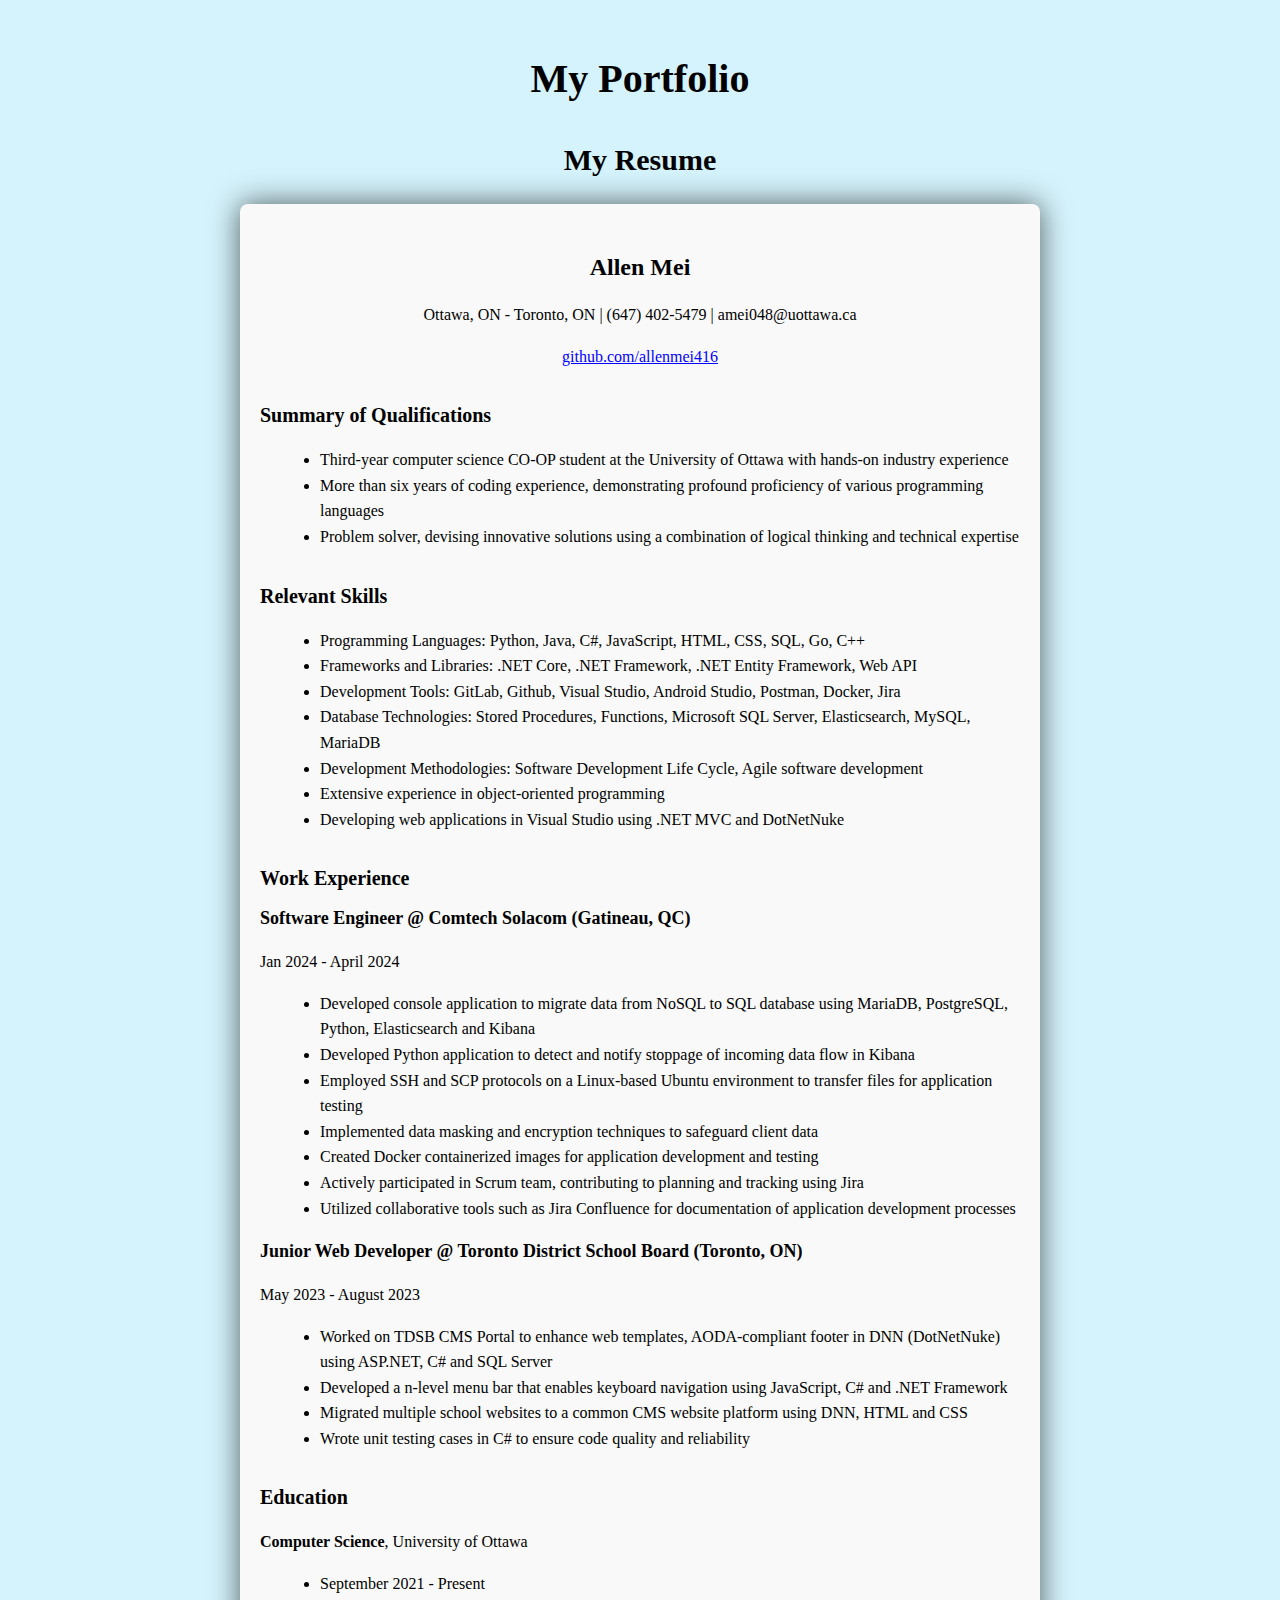
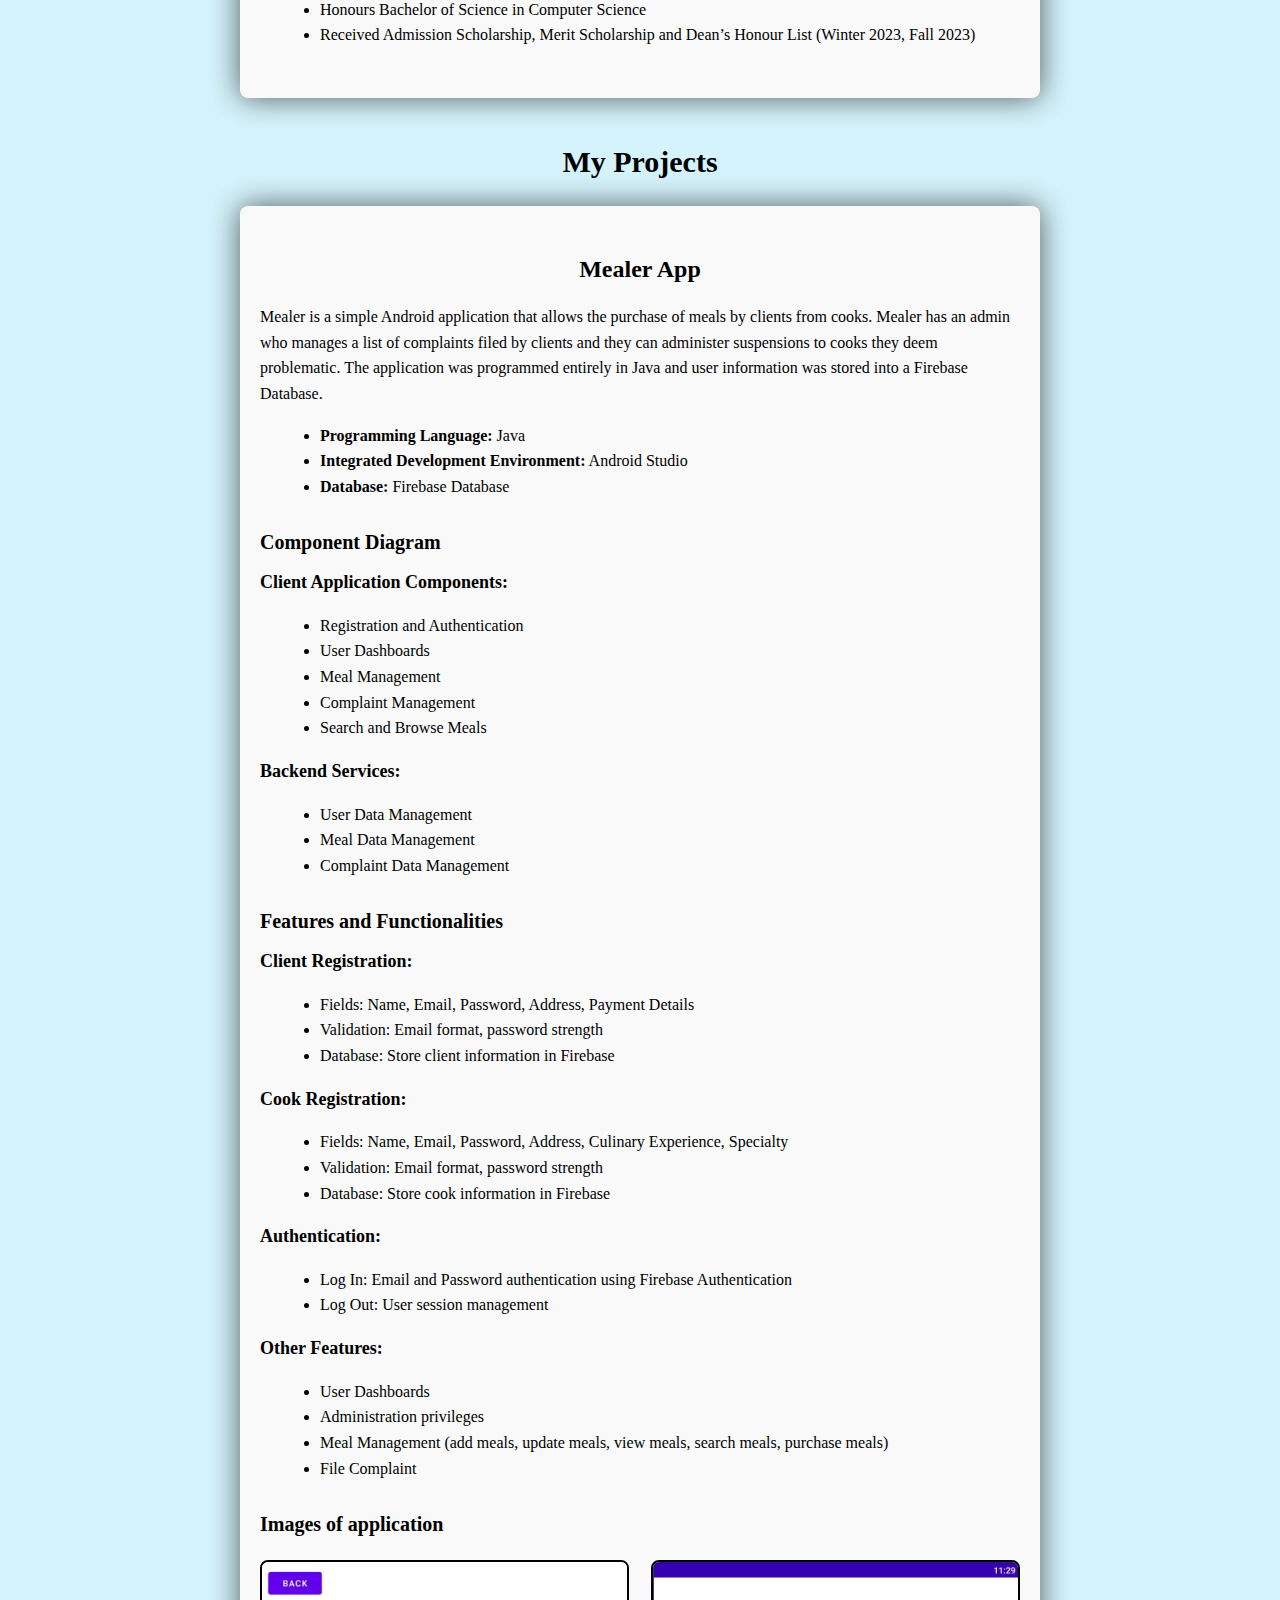
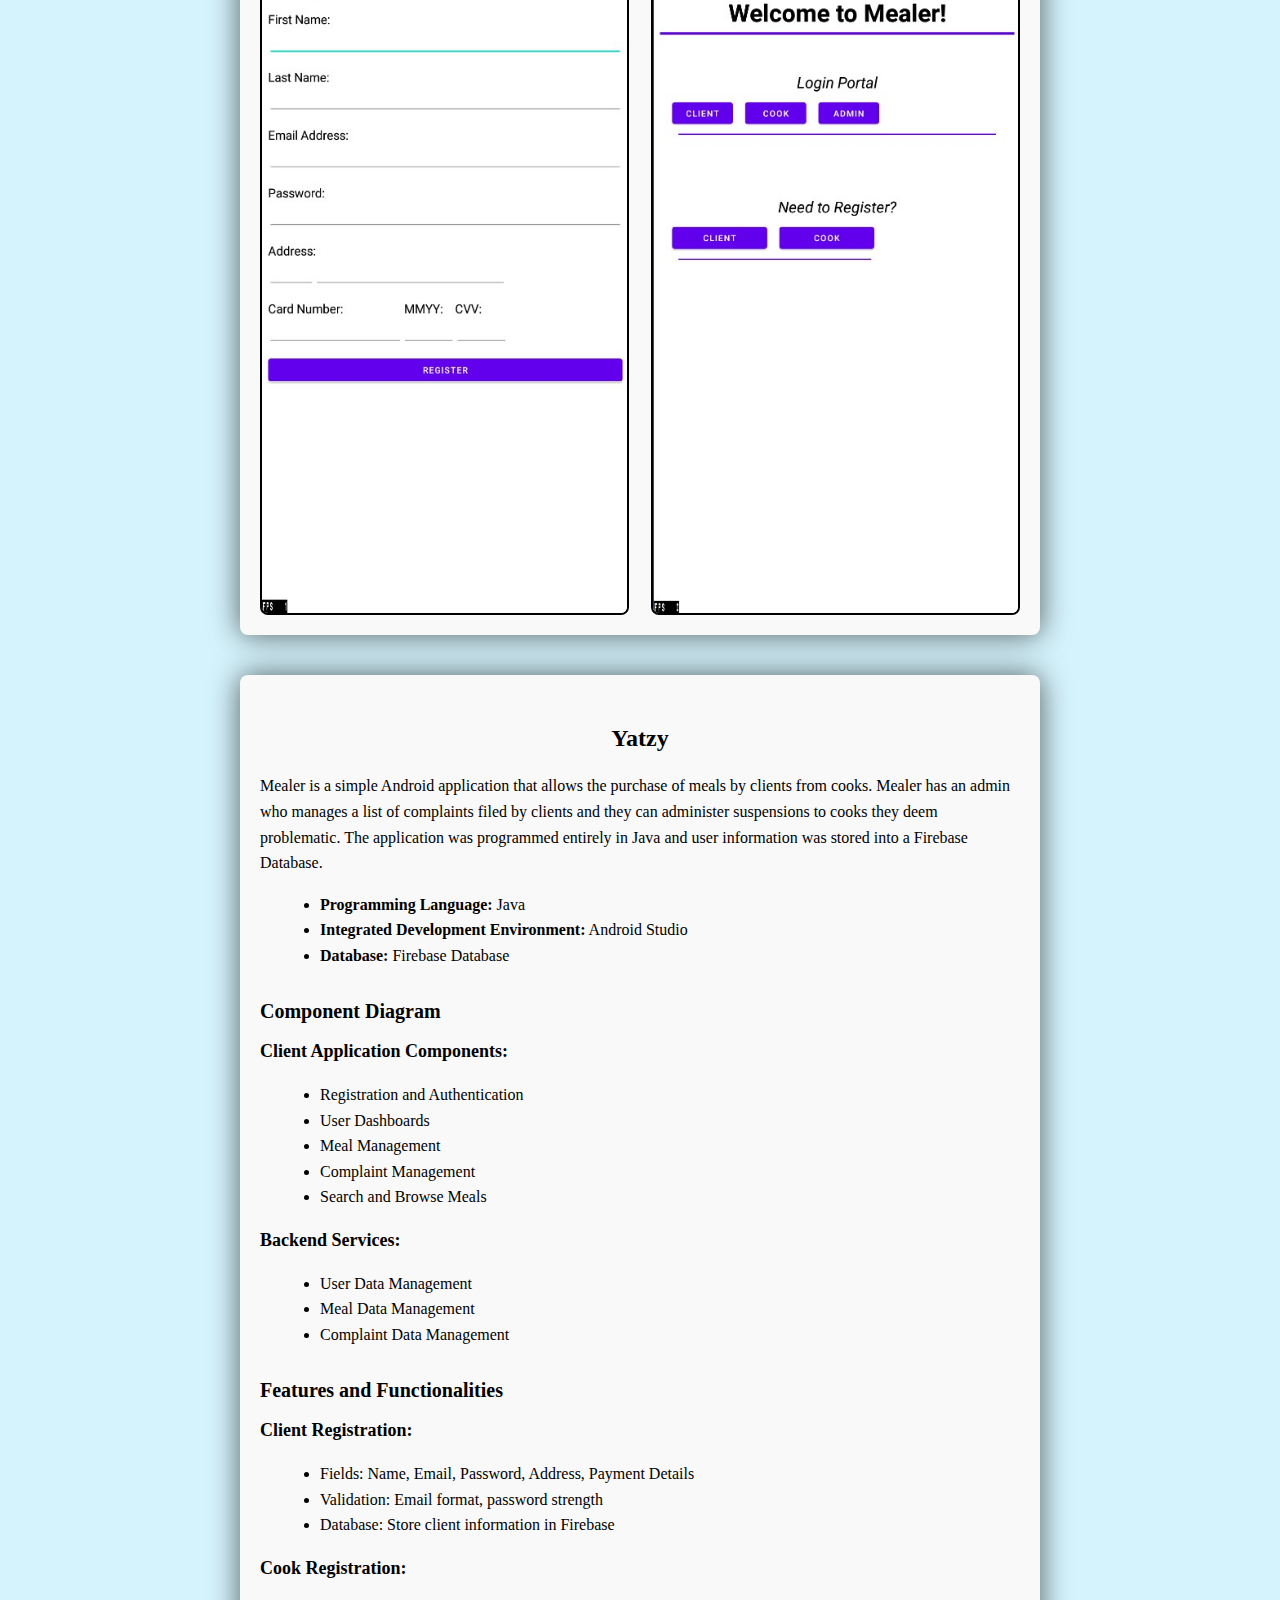
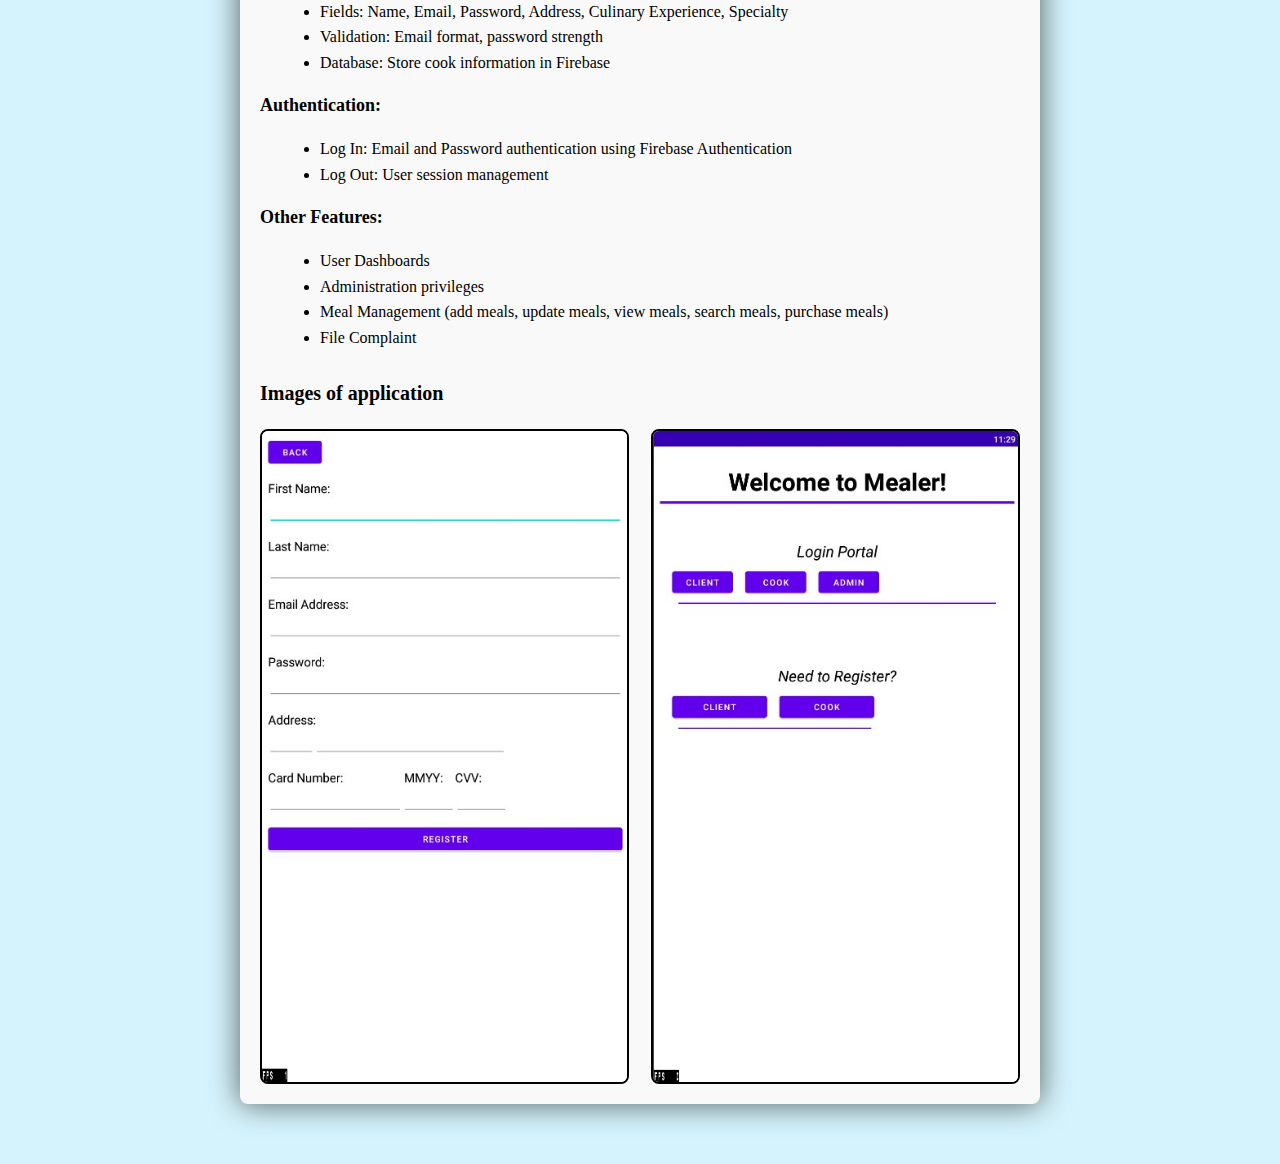
==== public/index.html @ 4d80082b "Added new container for yatzy project" ====
<!DOCTYPE html>
<html lang="en">
<head>
    <meta charset="UTF-8">
    <meta name="viewport" content="width=device-width, initial-scale=1.0">
    <title>CSI3140 Assignment 1: Portfolio</title>
    <link rel="stylesheet" href="css/styles.css">
</head>

<body>
    <h1>My Portfolio</h1>
    <h2>My Resume</h2>
    
    <div class="container">  
        <div class="resume-header">
            <h3>Allen Mei</h3>
            <p>Ottawa, ON - Toronto, ON | (647) 402-5479 | amei048@uottawa.ca </p>    
            <p><a href="https://github.com/allenmei416">github.com/allenmei416</a></p> 
        </div>
        
        <div class="summary">
            <h4>Summary of Qualifications</h4>
            <ul>
                <li>Third-year computer science CO-OP student at the University of Ottawa with hands-on industry experience</li>
                <li>More than six years of coding experience, demonstrating profound proficiency of various programming languages</li>
                <li>Problem solver, devising innovative solutions using a combination of logical thinking and technical expertise</li>
            </ul>
        </div>

        <div class="technical-skills">
            <h4>Relevant Skills</h4>
            <ul>
                <li>Programming Languages: Python, Java, C#, JavaScript, HTML, CSS, SQL, Go, C++</li>
                <li>Frameworks and Libraries: .NET Core, .NET Framework, .NET Entity Framework, Web API</li>
                <li>Development Tools: GitLab, Github, Visual Studio, Android Studio, Postman, Docker, Jira</li>
                <li>Database Technologies: Stored Procedures, Functions, Microsoft SQL Server, Elasticsearch, MySQL, MariaDB</li>
                <li>Development Methodologies: Software Development Life Cycle, Agile software development</li>
                <li>Extensive experience in object-oriented programming</li>
                <li>Developing web applications in Visual Studio using .NET MVC and DotNetNuke</li>
            </ul>
        </div>

        <div class="experience">
            <h4>Work Experience</h4>

            <h5>Software Engineer @ Comtech Solacom (Gatineau, QC)</h5>
            <p>Jan 2024 - April 2024</p>
            <ul>
                <li>Developed console application to migrate data from NoSQL to SQL database using MariaDB, PostgreSQL, Python, Elasticsearch and Kibana</li>
                <li>Developed Python application to detect and notify stoppage of incoming data flow in Kibana</li>
                <li>Employed SSH and SCP protocols on a Linux-based Ubuntu environment to transfer files for application testing</li>
                <li>Implemented data masking and encryption techniques to safeguard client data</li>
                <li>Created Docker containerized images for application development and testing</li>
                <li>Actively participated in Scrum team, contributing to planning and tracking using Jira</li>
                <li>Utilized collaborative tools such as Jira Confluence for documentation of application development processes</li>
            </ul>
            
            <h5>Junior Web Developer @ Toronto District School Board (Toronto, ON)</h5>
            <p>May 2023 - August 2023</p>
            <ul>
                <li>Worked on TDSB CMS Portal to enhance web templates, AODA-compliant footer in DNN (DotNetNuke) using ASP.NET, C# and SQL Server</li>
                <li>Developed a n-level menu bar that enables keyboard navigation using JavaScript, C# and .NET Framework</li>
                <li>Migrated multiple school websites to a common CMS website platform using DNN, HTML and CSS</li>
                <li>Wrote unit testing cases in C# to ensure code quality and reliability</li>        
            </ul>
        </div>

        <div class="education">
            <h4>Education</h4>
            <p><strong>Computer Science</strong>, University of Ottawa</p>
            <ul>
                <li>September 2021 - Present</li>
                <li>Honours Bachelor of Science in Computer Science</li>
                <li>Received Admission Scholarship, Merit Scholarship and Dean’s Honour List (Winter 2023, Fall 2023)</li>
            </ul>
        </div>
    </div>

    <div class="my-projects">
        <h2>My Projects</h2>
        <div class="container">
            <h3 class="header-center">Mealer App</h3>
            <p>Mealer is a simple Android application that allows the purchase of meals by clients from cooks. Mealer has an admin who manages a list of complaints filed by clients and they can administer suspensions to cooks they deem problematic. The application was programmed entirely in Java and user information was stored into a Firebase Database. </p>               
                <ul>
                    <li><strong>Programming Language:</strong> Java</li>
                    <li><strong>Integrated Development Environment:</strong> Android Studio</li>
                    <li><strong>Database:</strong> Firebase Database</li>
                </ul>
                <h4>Component Diagram</h4>
                    <h5>Client Application Components:</h5>
                        <ul>
                            <li>Registration and Authentication</li>
                            <li>User Dashboards</li>
                            <li>Meal Management</li>
                            <li>Complaint Management</li>
                            <li>Search and Browse Meals</li>
                        </ul>
                    <h5>Backend Services:</h5>
                        <ul>
                            <li>User Data Management</li>
                            <li>Meal Data Management</li>
                            <li>Complaint Data Management</li>
                        </ul>
                
                <h4>Features and Functionalities</h4>
                    <h5>Client Registration:</h5>
                        <ul>
                            <li>Fields: Name, Email, Password, Address, Payment Details</li>
                            <li>Validation: Email format, password strength</li>
                            <li>Database: Store client information in Firebase</li>
                        </ul>
                    <h5>Cook Registration:</h5>
                        <ul>
                            <li>Fields: Name, Email, Password, Address, Culinary Experience, Specialty</li>
                            <li>Validation: Email format, password strength</li>
                            <li>Database: Store cook information in Firebase</li>
                        </ul>                    
                    <h5>Authentication:</h5>
                        <ul>
                            <li>Log In: Email and Password authentication using Firebase Authentication</li>
                            <li>Log Out: User session management</li>
                        </ul>
                    
                    <h5>Other Features:</h5>
                    <ul>
                        <li>User Dashboards</li>
                        <li>Administration privileges</li>
                        <li>Meal Management (add meals, update meals, view meals, search meals, purchase meals)</li>
                        <li>File Complaint</li>
                    </ul>

                <h4>Images of application</h4>
                <div class="image-container">
                    <img src="images/client_sign_up_page.jpg" alt="Mealer App Home page">
                    <img src="images/project_home_page.jpg" alt="Mealer App sign up page">
                </div>
        </div>
        <div class="container">
            <h3 class="header-center">Yatzy</h3>
            <p>Mealer is a simple Android application that allows the purchase of meals by clients from cooks. Mealer has an admin who manages a list of complaints filed by clients and they can administer suspensions to cooks they deem problematic. The application was programmed entirely in Java and user information was stored into a Firebase Database. </p>               
                <ul>
                    <li><strong>Programming Language:</strong> Java</li>
                    <li><strong>Integrated Development Environment:</strong> Android Studio</li>
                    <li><strong>Database:</strong> Firebase Database</li>
                </ul>
                <h4>Component Diagram</h4>
                    <h5>Client Application Components:</h5>
                        <ul>
                            <li>Registration and Authentication</li>
                            <li>User Dashboards</li>
                            <li>Meal Management</li>
                            <li>Complaint Management</li>
                            <li>Search and Browse Meals</li>
                        </ul>
                    <h5>Backend Services:</h5>
                        <ul>
                            <li>User Data Management</li>
                            <li>Meal Data Management</li>
                            <li>Complaint Data Management</li>
                        </ul>
                
                <h4>Features and Functionalities</h4>
                    <h5>Client Registration:</h5>
                        <ul>
                            <li>Fields: Name, Email, Password, Address, Payment Details</li>
                            <li>Validation: Email format, password strength</li>
                            <li>Database: Store client information in Firebase</li>
                        </ul>
                    <h5>Cook Registration:</h5>
                        <ul>
                            <li>Fields: Name, Email, Password, Address, Culinary Experience, Specialty</li>
                            <li>Validation: Email format, password strength</li>
                            <li>Database: Store cook information in Firebase</li>
                        </ul>                    
                    <h5>Authentication:</h5>
                        <ul>
                            <li>Log In: Email and Password authentication using Firebase Authentication</li>
                            <li>Log Out: User session management</li>
                        </ul>
                    
                    <h5>Other Features:</h5>
                    <ul>
                        <li>User Dashboards</li>
                        <li>Administration privileges</li>
                        <li>Meal Management (add meals, update meals, view meals, search meals, purchase meals)</li>
                        <li>File Complaint</li>
                    </ul>

                <h4>Images of application</h4>
                <div class="image-container">
                    <img src="images/client_sign_up_page.jpg" alt="Mealer App Home page">
                    <img src="images/project_home_page.jpg" alt="Mealer App sign up page">
                </div>
        </div>
    </div>
</body>
</html>
---- public/css/styles.css ----
body {
    font-family: 'Times New Roman', Times, serif;
    line-height: 1.6;
    margin: 0 auto;
    max-width: 800px;
    padding: 20px;
    background-color: rgb(213, 243, 252);
}

.resume-header {
    margin-bottom: 30px;
    text-align: center;
}

.container {
    max-width: 800px;
    margin: 20px auto;
    margin-bottom: 40px;
    padding: 20px;
    background-color: #f9f9f9;
    border-radius: 8px;
    box-shadow: 0 0 30px rgba(0, 0, 0, 0.623);
}

.image-container {
    display: flex;
    justify-content: space-between;
    margin-top: 20px;
}

.image-container img {
    width: 48%;
    height: auto;
    border-radius: 8px;
    border: 2px black solid ;
}

.group-members {
    text-align: center;
    font-size: large;
}

.header-center {
    text-align: center;
}

h1 {
    margin-bottom: 5px;
    text-align: center;
    font-size: 40px;
}

h2 {
    margin-bottom: 10px;
    text-align: center;
    font-size: 30px; 
}

h3 {
    margin-bottom: 5px;
    font-size: 24px; 
}

h4 {
    margin-bottom: 2px;
    font-size: 20px;
}

h5 {
    margin-top: 10px;
    margin-bottom: 0;
    font-size: 18px; 
}

p {
    margin-bottom: 10px;
    font-size: 16px; 
}

a {
    color: blue;
}

a:hover {
    text-decoration: none;
}

.summary,
.education,
.experience,
.technical-skills {
    margin-bottom: 30px;
}

ul {
    list-style-type: disc;
    margin-left: 20px;
}
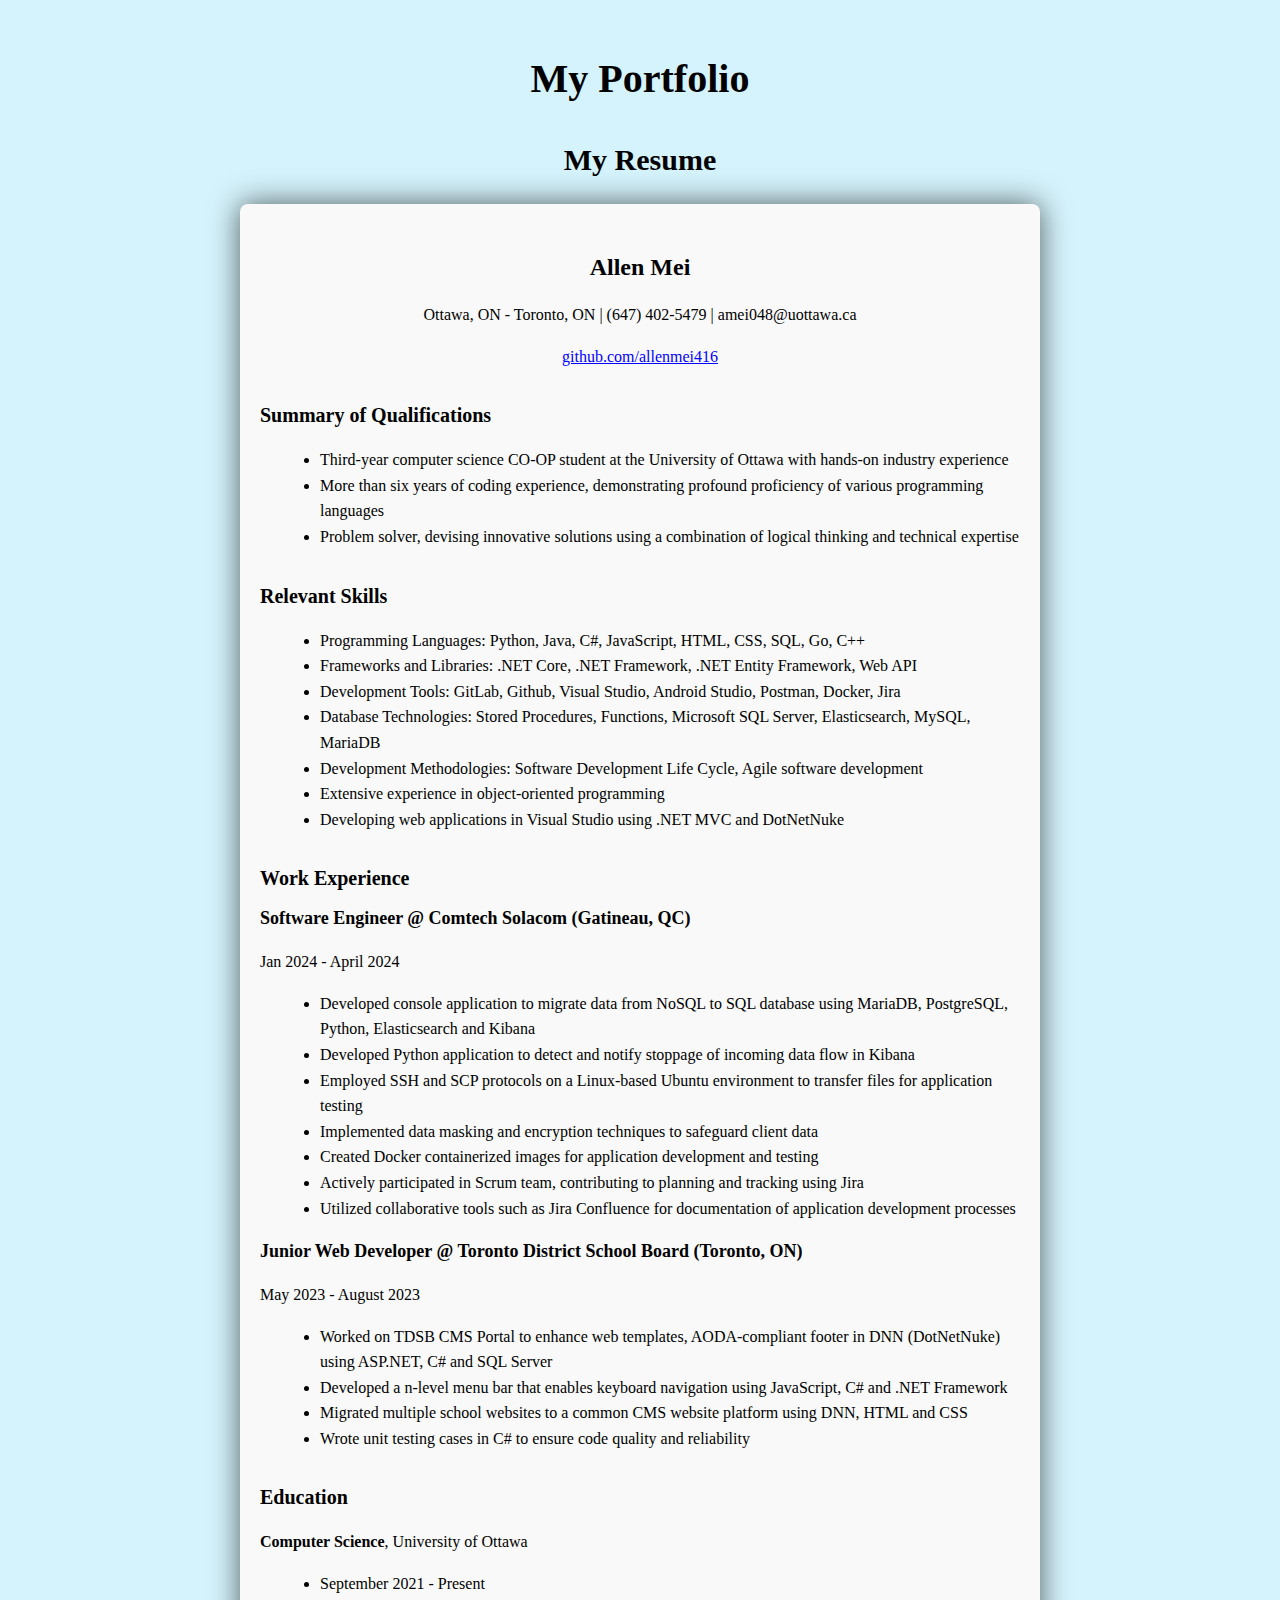
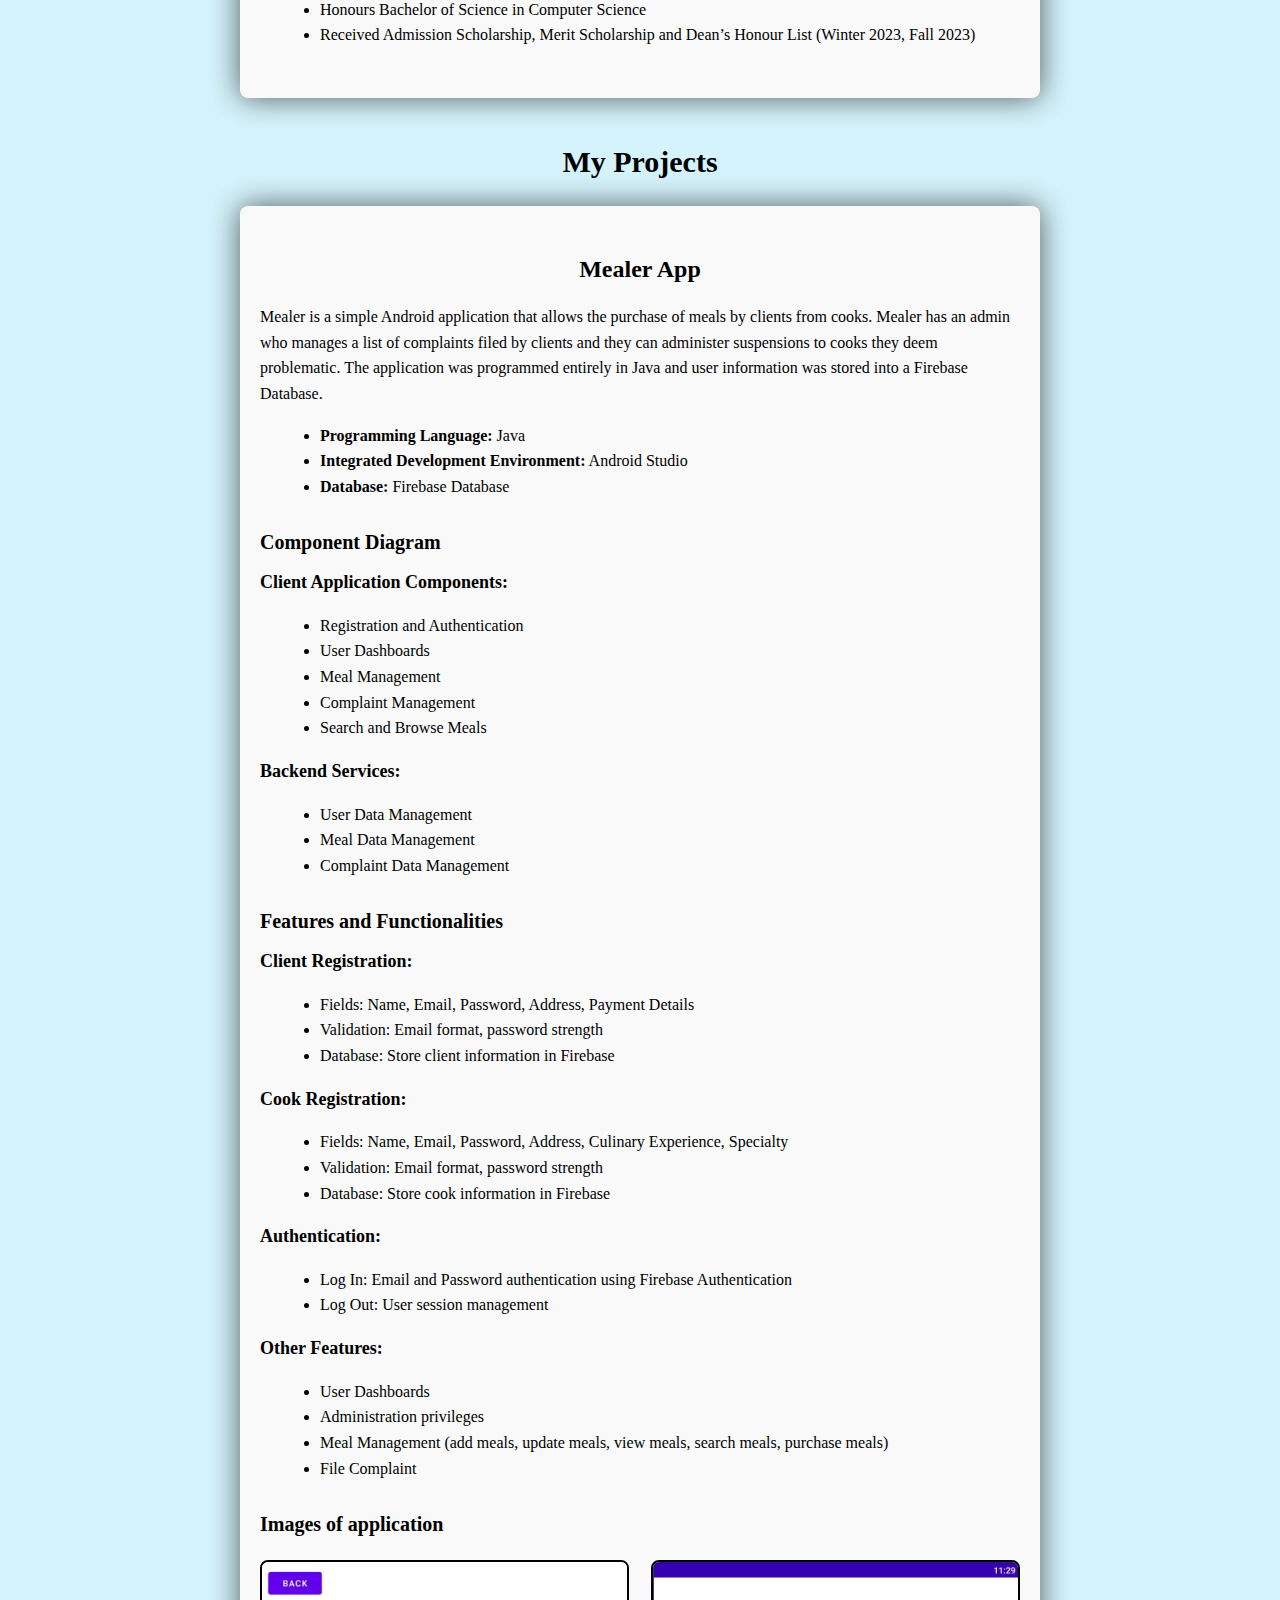
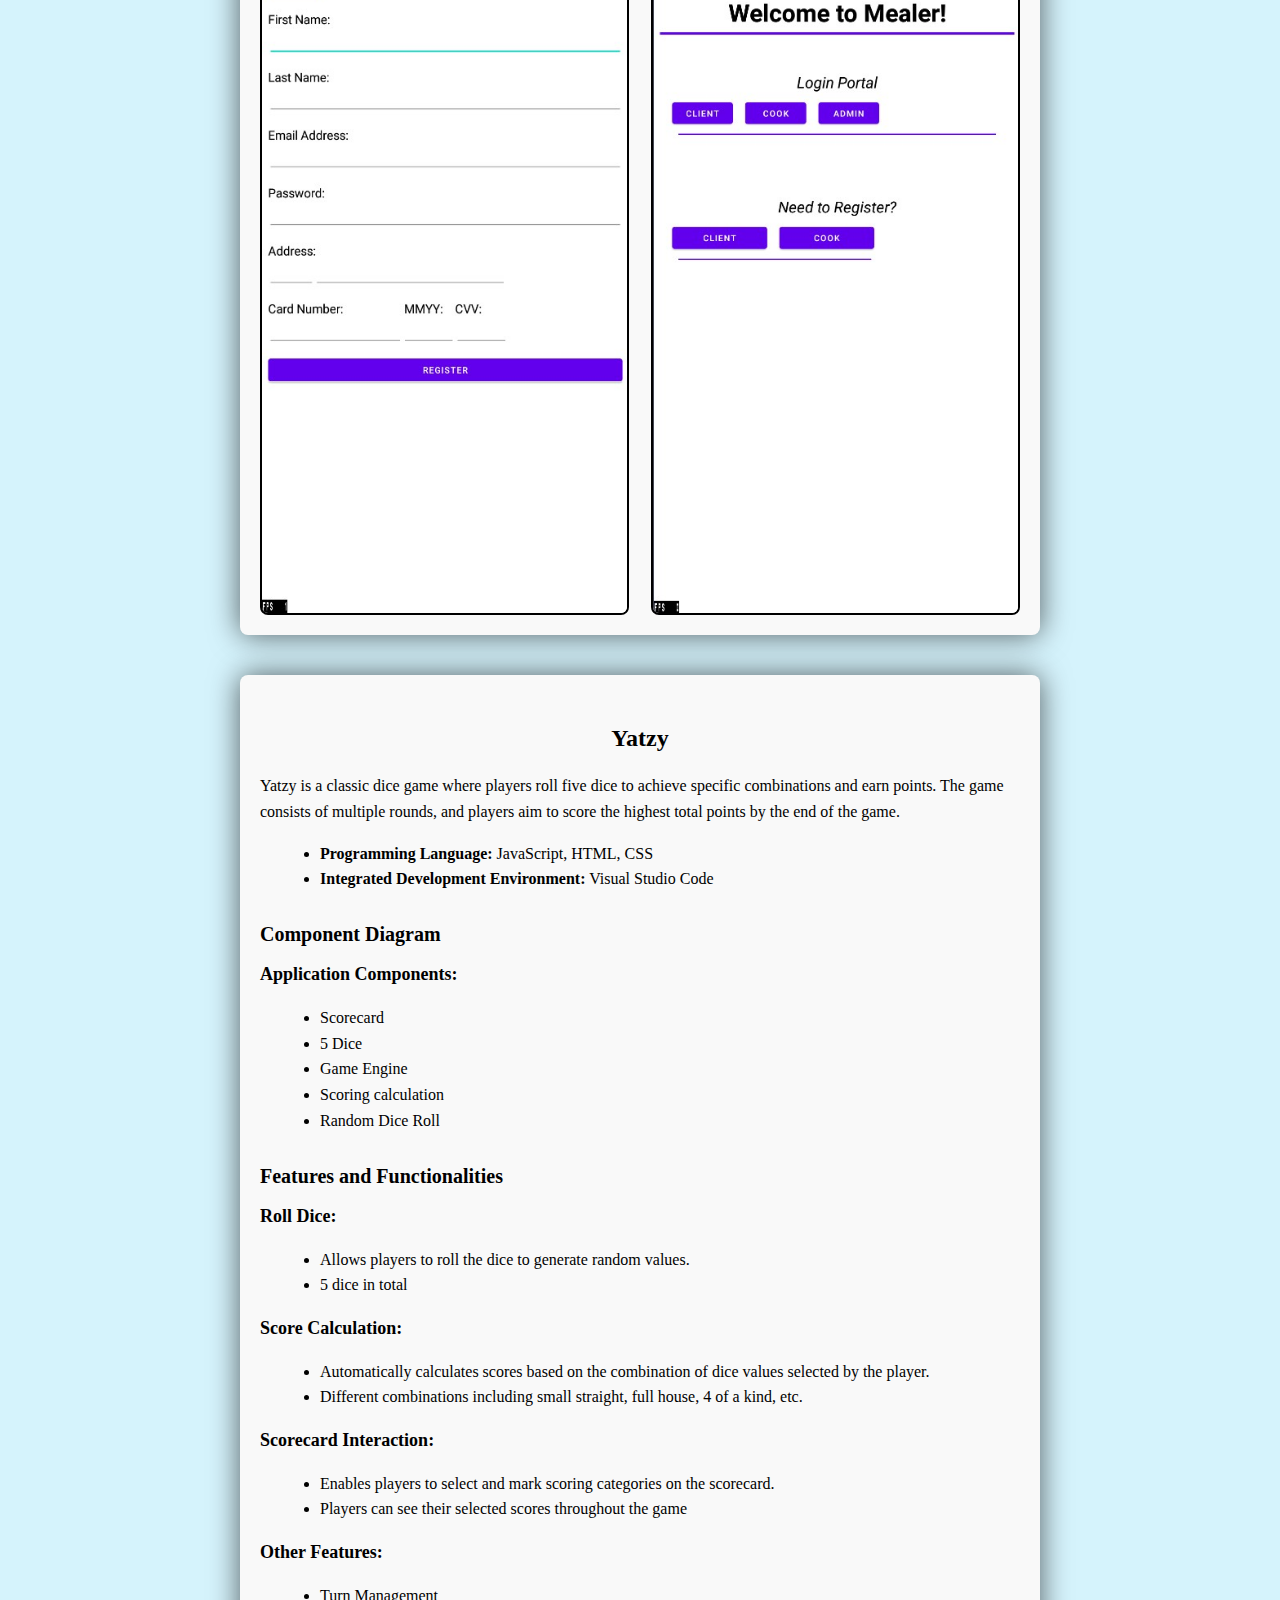
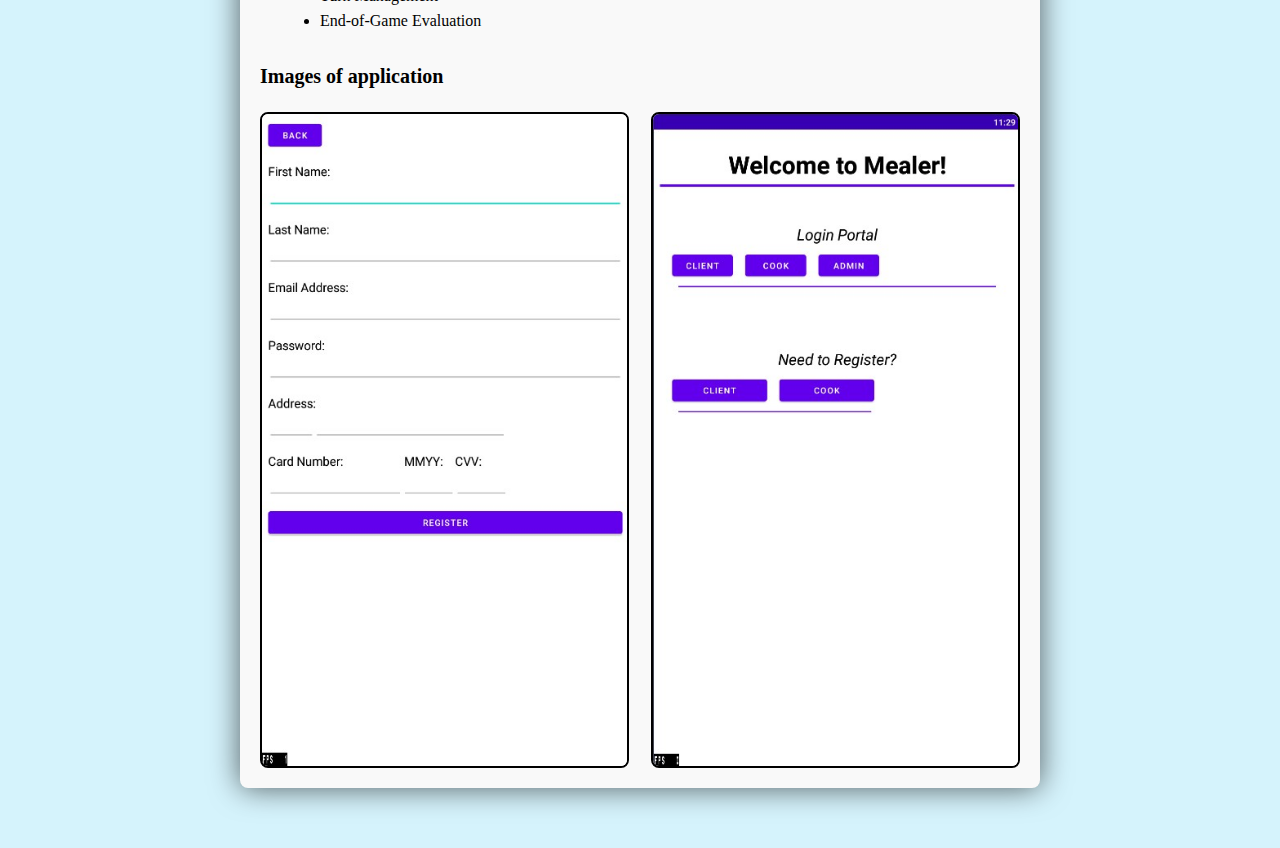
==== commit 648d4ce6: "yatzy tech outline" ====
--- a/public/index.html
+++ b/public/index.html
@@ -137,53 +137,43 @@
         </div>
         <div class="container">
             <h3 class="header-center">Yatzy</h3>
-            <p>Mealer is a simple Android application that allows the purchase of meals by clients from cooks. Mealer has an admin who manages a list of complaints filed by clients and they can administer suspensions to cooks they deem problematic. The application was programmed entirely in Java and user information was stored into a Firebase Database. </p>               
+            <p>Yatzy is a classic dice game where players roll five dice to achieve specific combinations and earn points. The game consists of multiple rounds, and players aim to score the highest total points by the end of the game. </p>               
                 <ul>
-                    <li><strong>Programming Language:</strong> Java</li>
-                    <li><strong>Integrated Development Environment:</strong> Android Studio</li>
-                    <li><strong>Database:</strong> Firebase Database</li>
+                    <li><strong>Programming Language:</strong> JavaScript, HTML, CSS</li>
+                    <li><strong>Integrated Development Environment:</strong> Visual Studio Code</li>
                 </ul>
                 <h4>Component Diagram</h4>
-                    <h5>Client Application Components:</h5>
+                    <h5>Application Components:</h5>
                         <ul>
-                            <li>Registration and Authentication</li>
-                            <li>User Dashboards</li>
-                            <li>Meal Management</li>
-                            <li>Complaint Management</li>
-                            <li>Search and Browse Meals</li>
+                            <li>Scorecard</li>
+                            <li>5 Dice</li>
+                            <li>Game Engine</li>
+                            <li>Scoring calculation</li>
+                            <li>Random Dice Roll</li>
                         </ul>
-                    <h5>Backend Services:</h5>
-                        <ul>
-                            <li>User Data Management</li>
-                            <li>Meal Data Management</li>
-                            <li>Complaint Data Management</li>
-                        </ul>
+
                 
                 <h4>Features and Functionalities</h4>
-                    <h5>Client Registration:</h5>
+                    <h5>Roll Dice:</h5>
                         <ul>
-                            <li>Fields: Name, Email, Password, Address, Payment Details</li>
-                            <li>Validation: Email format, password strength</li>
-                            <li>Database: Store client information in Firebase</li>
+                            <li>Allows players to roll the dice to generate random values.</li>
+                            <li>5 dice in total</li>
                         </ul>
-                    <h5>Cook Registration:</h5>
+                    <h5>Score Calculation: </h5>
                         <ul>
-                            <li>Fields: Name, Email, Password, Address, Culinary Experience, Specialty</li>
-                            <li>Validation: Email format, password strength</li>
-                            <li>Database: Store cook information in Firebase</li>
+                            <li>Automatically calculates scores based on the combination of dice values selected by the player.</li>
+                            <li>Different combinations including small straight, full house, 4 of a kind, etc.</li>
                         </ul>                    
-                    <h5>Authentication:</h5>
+                    <h5>Scorecard Interaction:</h5>
                         <ul>
-                            <li>Log In: Email and Password authentication using Firebase Authentication</li>
-                            <li>Log Out: User session management</li>
+                            <li>Enables players to select and mark scoring categories on the scorecard.</li>
+                            <li>Players can see their selected scores throughout the game</li>
                         </ul>
                     
                     <h5>Other Features:</h5>
                     <ul>
-                        <li>User Dashboards</li>
-                        <li>Administration privileges</li>
-                        <li>Meal Management (add meals, update meals, view meals, search meals, purchase meals)</li>
-                        <li>File Complaint</li>
+                        <li>Turn Management</li>
+                        <li>End-of-Game Evaluation</li>
                     </ul>
 
                 <h4>Images of application</h4>
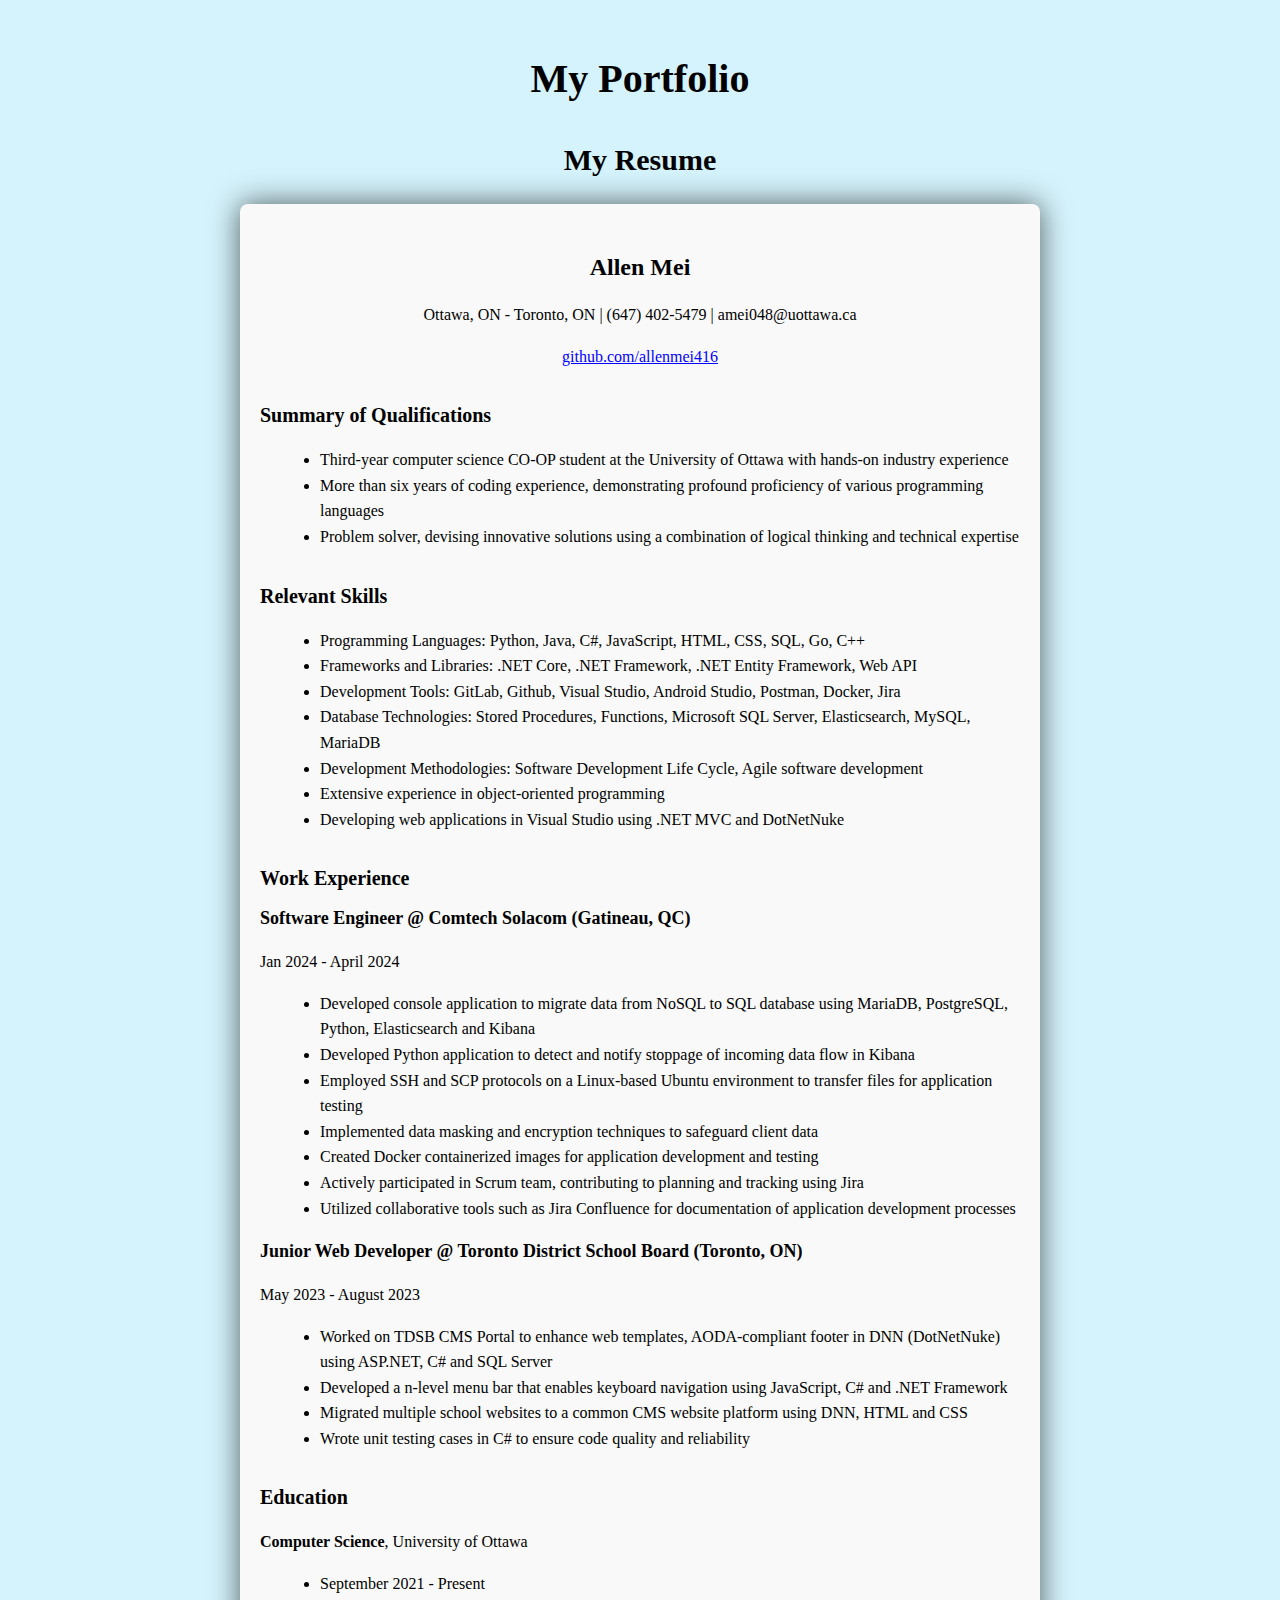
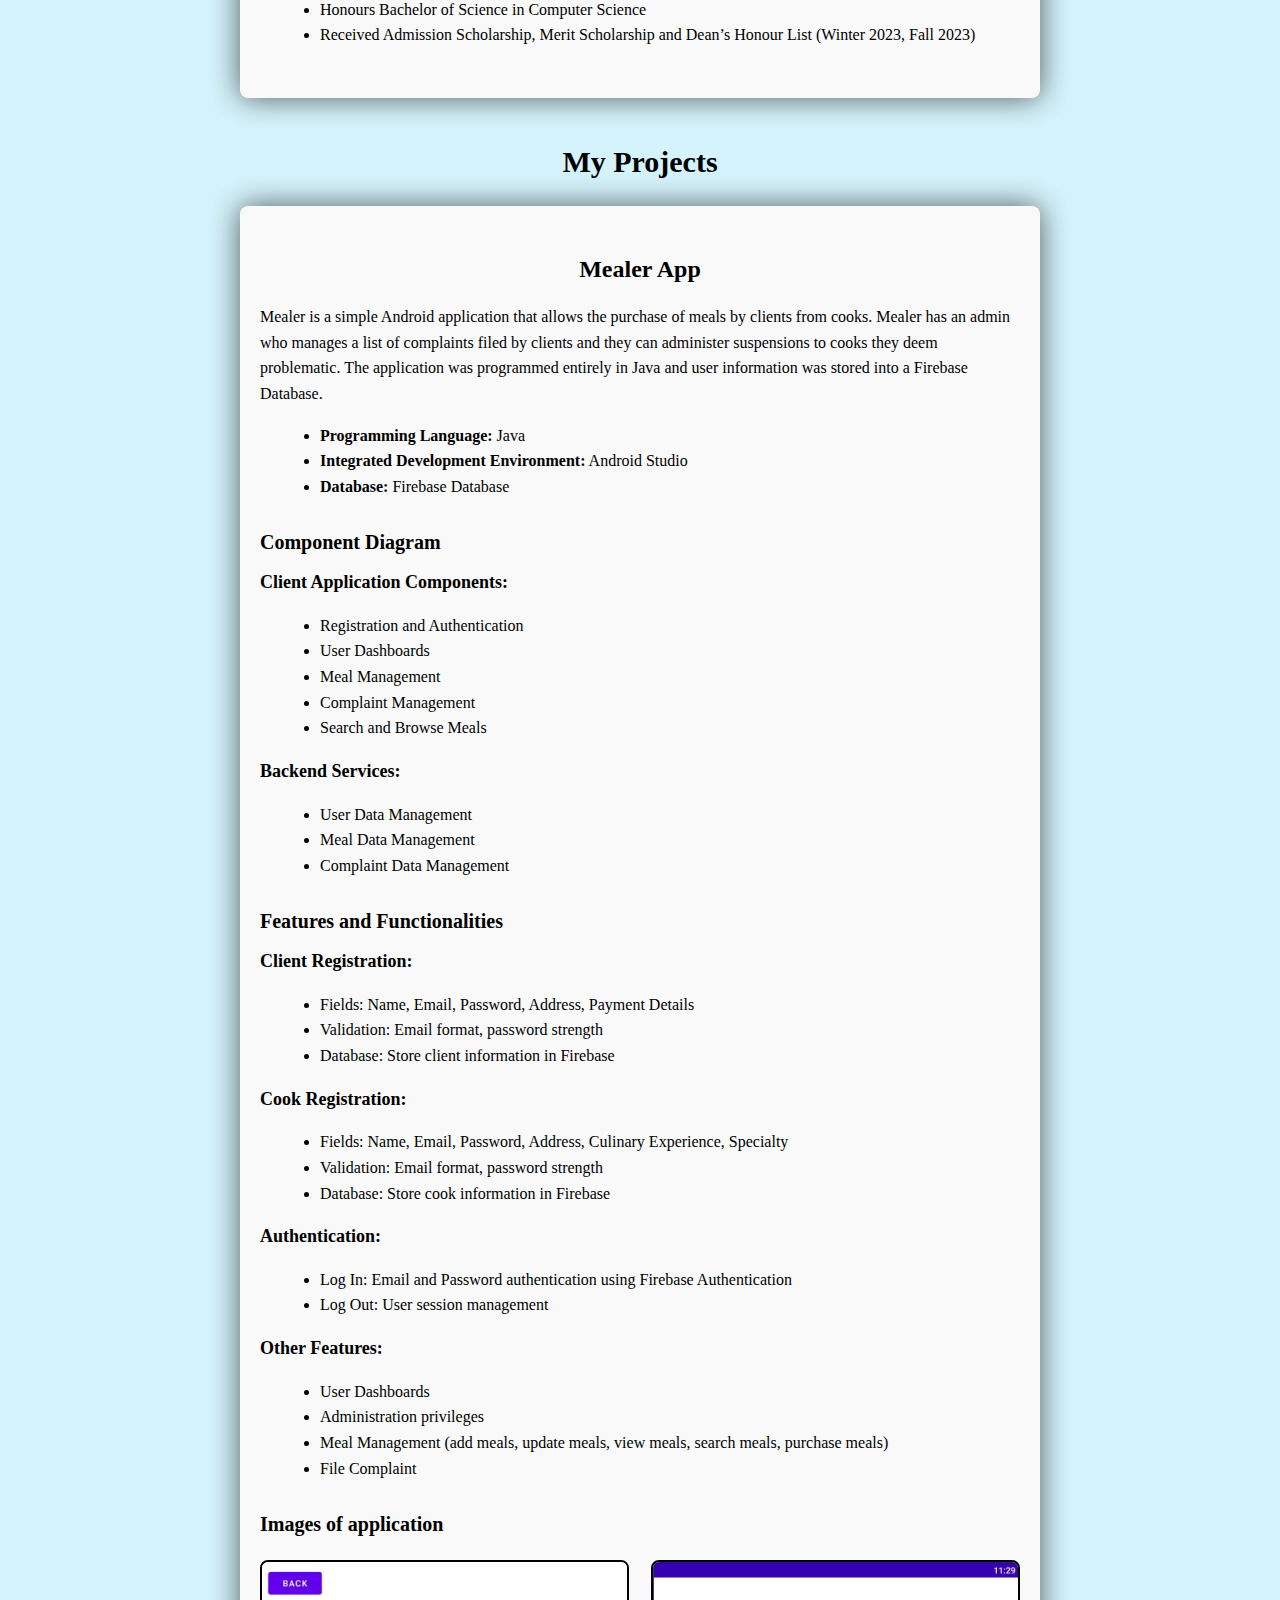
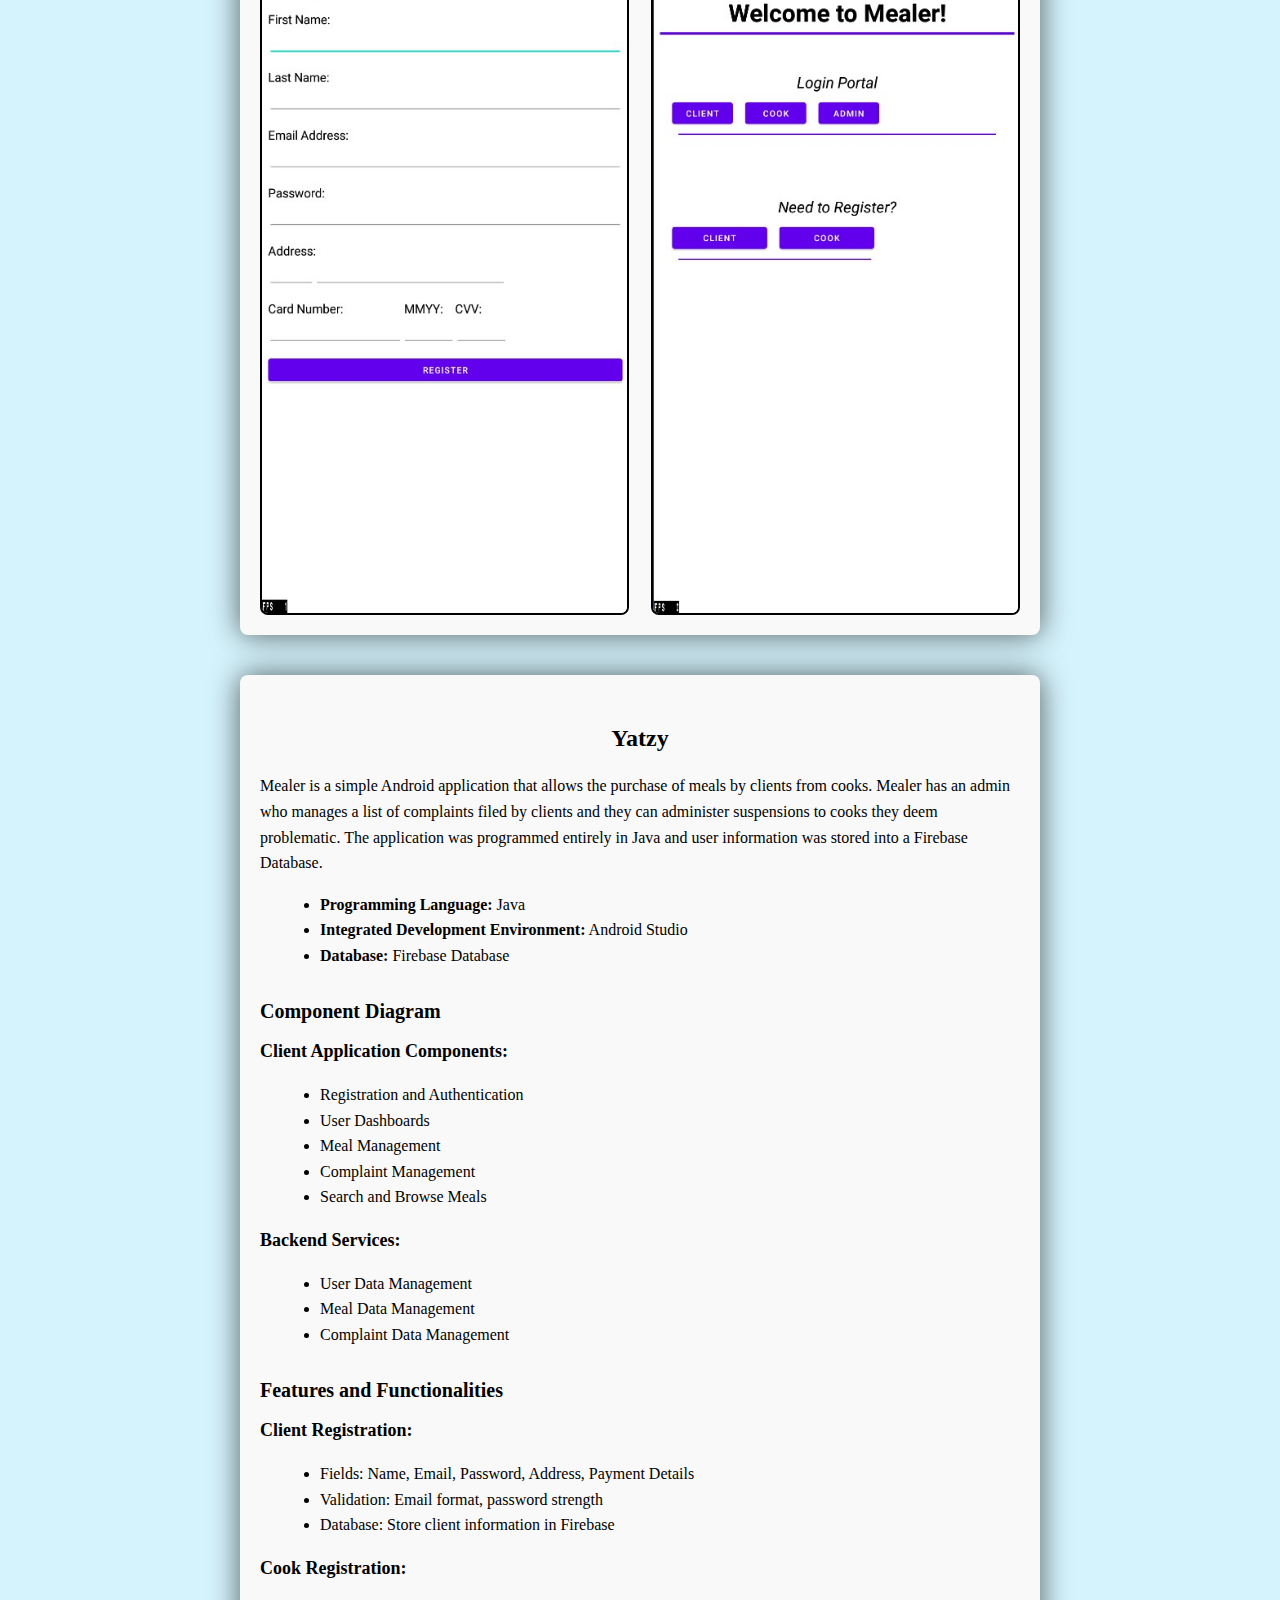
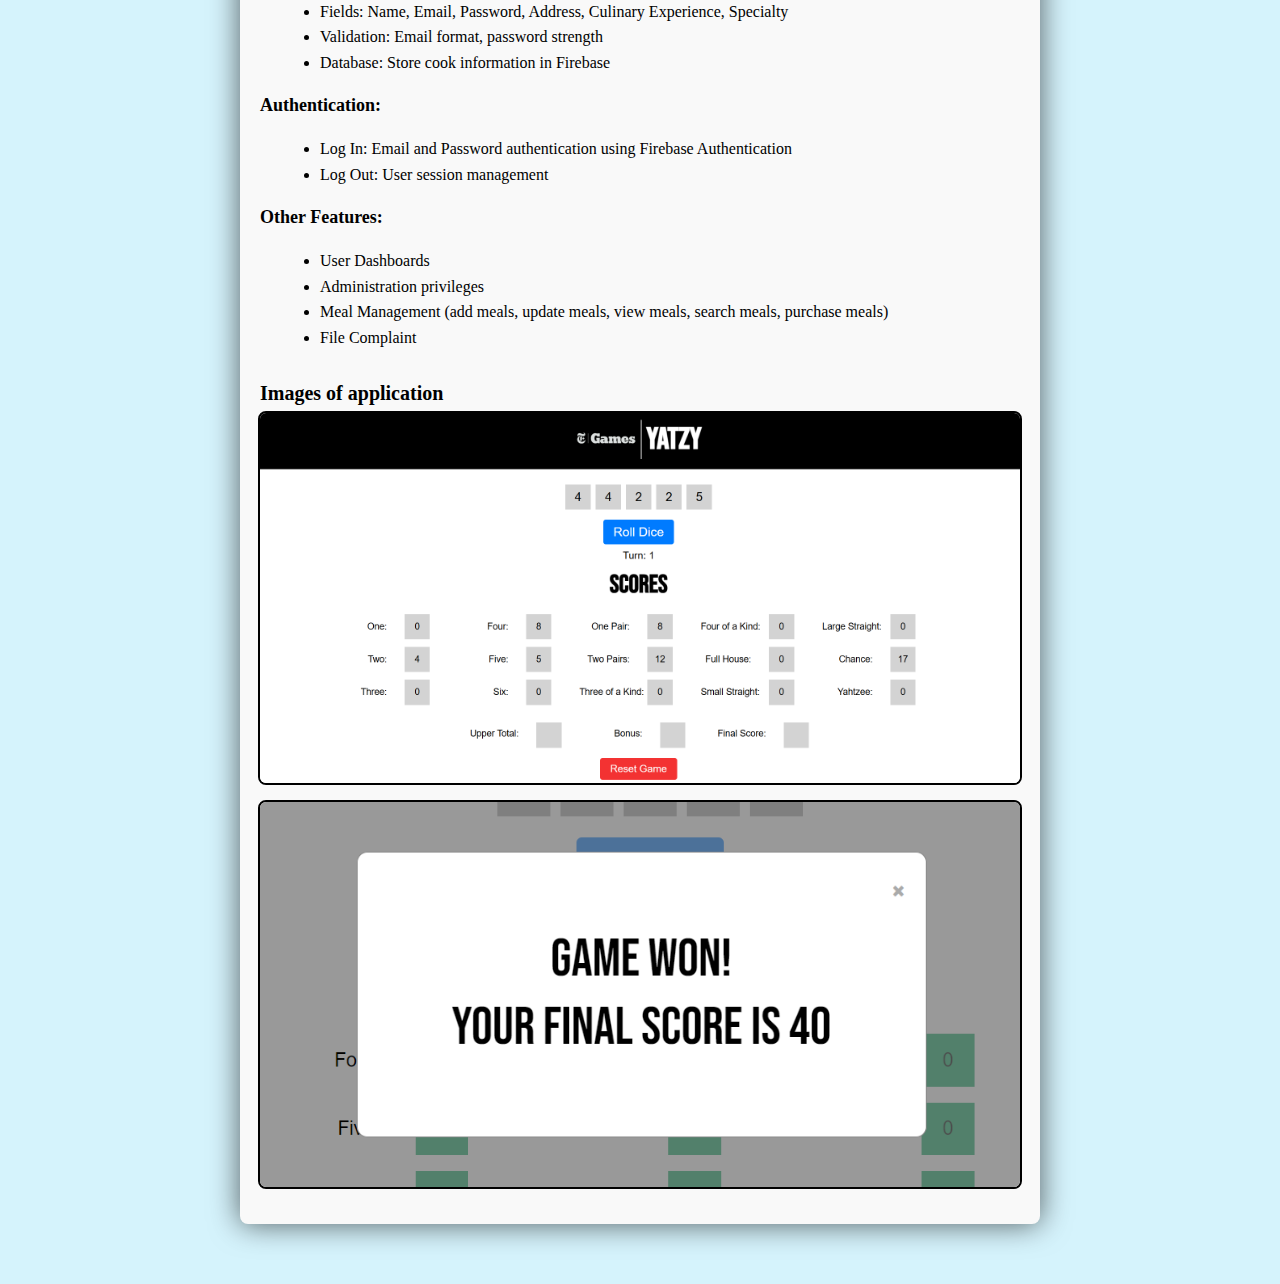
==== commit 51fd5024: "Adding pictures" ====
--- a/public/index.html
+++ b/public/index.html
@@ -137,49 +137,59 @@
         </div>
         <div class="container">
             <h3 class="header-center">Yatzy</h3>
-            <p>Yatzy is a classic dice game where players roll five dice to achieve specific combinations and earn points. The game consists of multiple rounds, and players aim to score the highest total points by the end of the game. </p>               
+            <p>Mealer is a simple Android application that allows the purchase of meals by clients from cooks. Mealer has an admin who manages a list of complaints filed by clients and they can administer suspensions to cooks they deem problematic. The application was programmed entirely in Java and user information was stored into a Firebase Database. </p>               
                 <ul>
-                    <li><strong>Programming Language:</strong> JavaScript, HTML, CSS</li>
-                    <li><strong>Integrated Development Environment:</strong> Visual Studio Code</li>
+                    <li><strong>Programming Language:</strong> Java</li>
+                    <li><strong>Integrated Development Environment:</strong> Android Studio</li>
+                    <li><strong>Database:</strong> Firebase Database</li>
                 </ul>
                 <h4>Component Diagram</h4>
-                    <h5>Application Components:</h5>
+                    <h5>Client Application Components:</h5>
                         <ul>
-                            <li>Scorecard</li>
-                            <li>5 Dice</li>
-                            <li>Game Engine</li>
-                            <li>Scoring calculation</li>
-                            <li>Random Dice Roll</li>
+                            <li>Registration and Authentication</li>
+                            <li>User Dashboards</li>
+                            <li>Meal Management</li>
+                            <li>Complaint Management</li>
+                            <li>Search and Browse Meals</li>
                         </ul>
-
+                    <h5>Backend Services:</h5>
+                        <ul>
+                            <li>User Data Management</li>
+                            <li>Meal Data Management</li>
+                            <li>Complaint Data Management</li>
+                        </ul>
                 
                 <h4>Features and Functionalities</h4>
-                    <h5>Roll Dice:</h5>
+                    <h5>Client Registration:</h5>
                         <ul>
-                            <li>Allows players to roll the dice to generate random values.</li>
-                            <li>5 dice in total</li>
+                            <li>Fields: Name, Email, Password, Address, Payment Details</li>
+                            <li>Validation: Email format, password strength</li>
+                            <li>Database: Store client information in Firebase</li>
                         </ul>
-                    <h5>Score Calculation: </h5>
+                    <h5>Cook Registration:</h5>
                         <ul>
-                            <li>Automatically calculates scores based on the combination of dice values selected by the player.</li>
-                            <li>Different combinations including small straight, full house, 4 of a kind, etc.</li>
+                            <li>Fields: Name, Email, Password, Address, Culinary Experience, Specialty</li>
+                            <li>Validation: Email format, password strength</li>
+                            <li>Database: Store cook information in Firebase</li>
                         </ul>                    
-                    <h5>Scorecard Interaction:</h5>
+                    <h5>Authentication:</h5>
                         <ul>
-                            <li>Enables players to select and mark scoring categories on the scorecard.</li>
-                            <li>Players can see their selected scores throughout the game</li>
+                            <li>Log In: Email and Password authentication using Firebase Authentication</li>
+                            <li>Log Out: User session management</li>
                         </ul>
                     
                     <h5>Other Features:</h5>
                     <ul>
-                        <li>Turn Management</li>
-                        <li>End-of-Game Evaluation</li>
+                        <li>User Dashboards</li>
+                        <li>Administration privileges</li>
+                        <li>Meal Management (add meals, update meals, view meals, search meals, purchase meals)</li>
+                        <li>File Complaint</li>
                     </ul>
 
                 <h4>Images of application</h4>
-                <div class="image-container">
-                    <img src="images/client_sign_up_page.jpg" alt="Mealer App Home page">
-                    <img src="images/project_home_page.jpg" alt="Mealer App sign up page">
+                <div class="image-container-yatzy">
+                    <img src="images/yatzy_home.png" alt="Yatzy Home Page">
+                    <img src="images/finalscore.png" alt="Yatzy Final Score">
                 </div>
         </div>
     </div>
--- a/public/css/styles.css
+++ b/public/css/styles.css
@@ -20,6 +20,21 @@
     background-color: #f9f9f9;
     border-radius: 8px;
     box-shadow: 0 0 30px rgba(0, 0, 0, 0.623);
+}
+
+.image-container-yatzy {
+    display: flex;
+    flex-direction: column;
+    align-items: center;
+    justify-content: space-between;
+}
+
+.image-container-yatzy img {
+    max-width: 100%;
+    height: auto;
+    margin-bottom: 15px;
+    border-radius: 8px;
+    border: 2px black solid ;
 }
 
 .image-container {
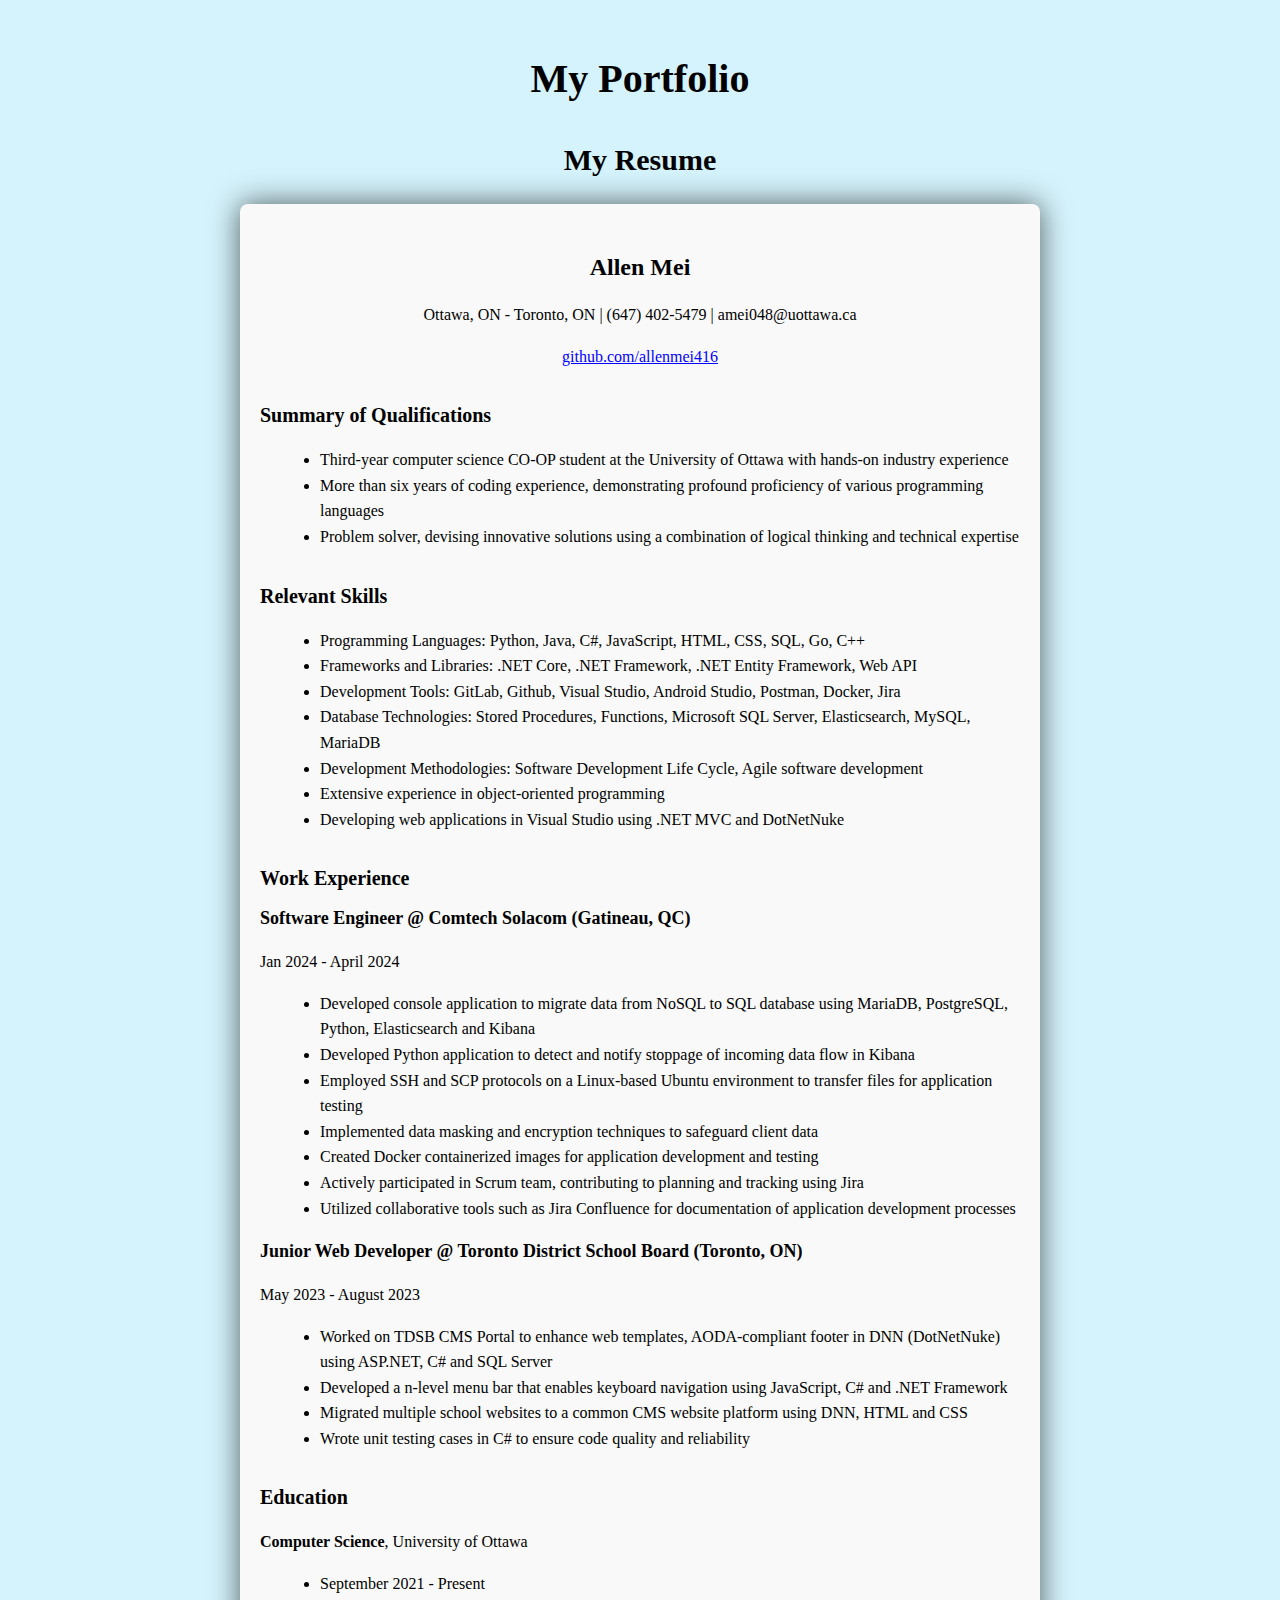
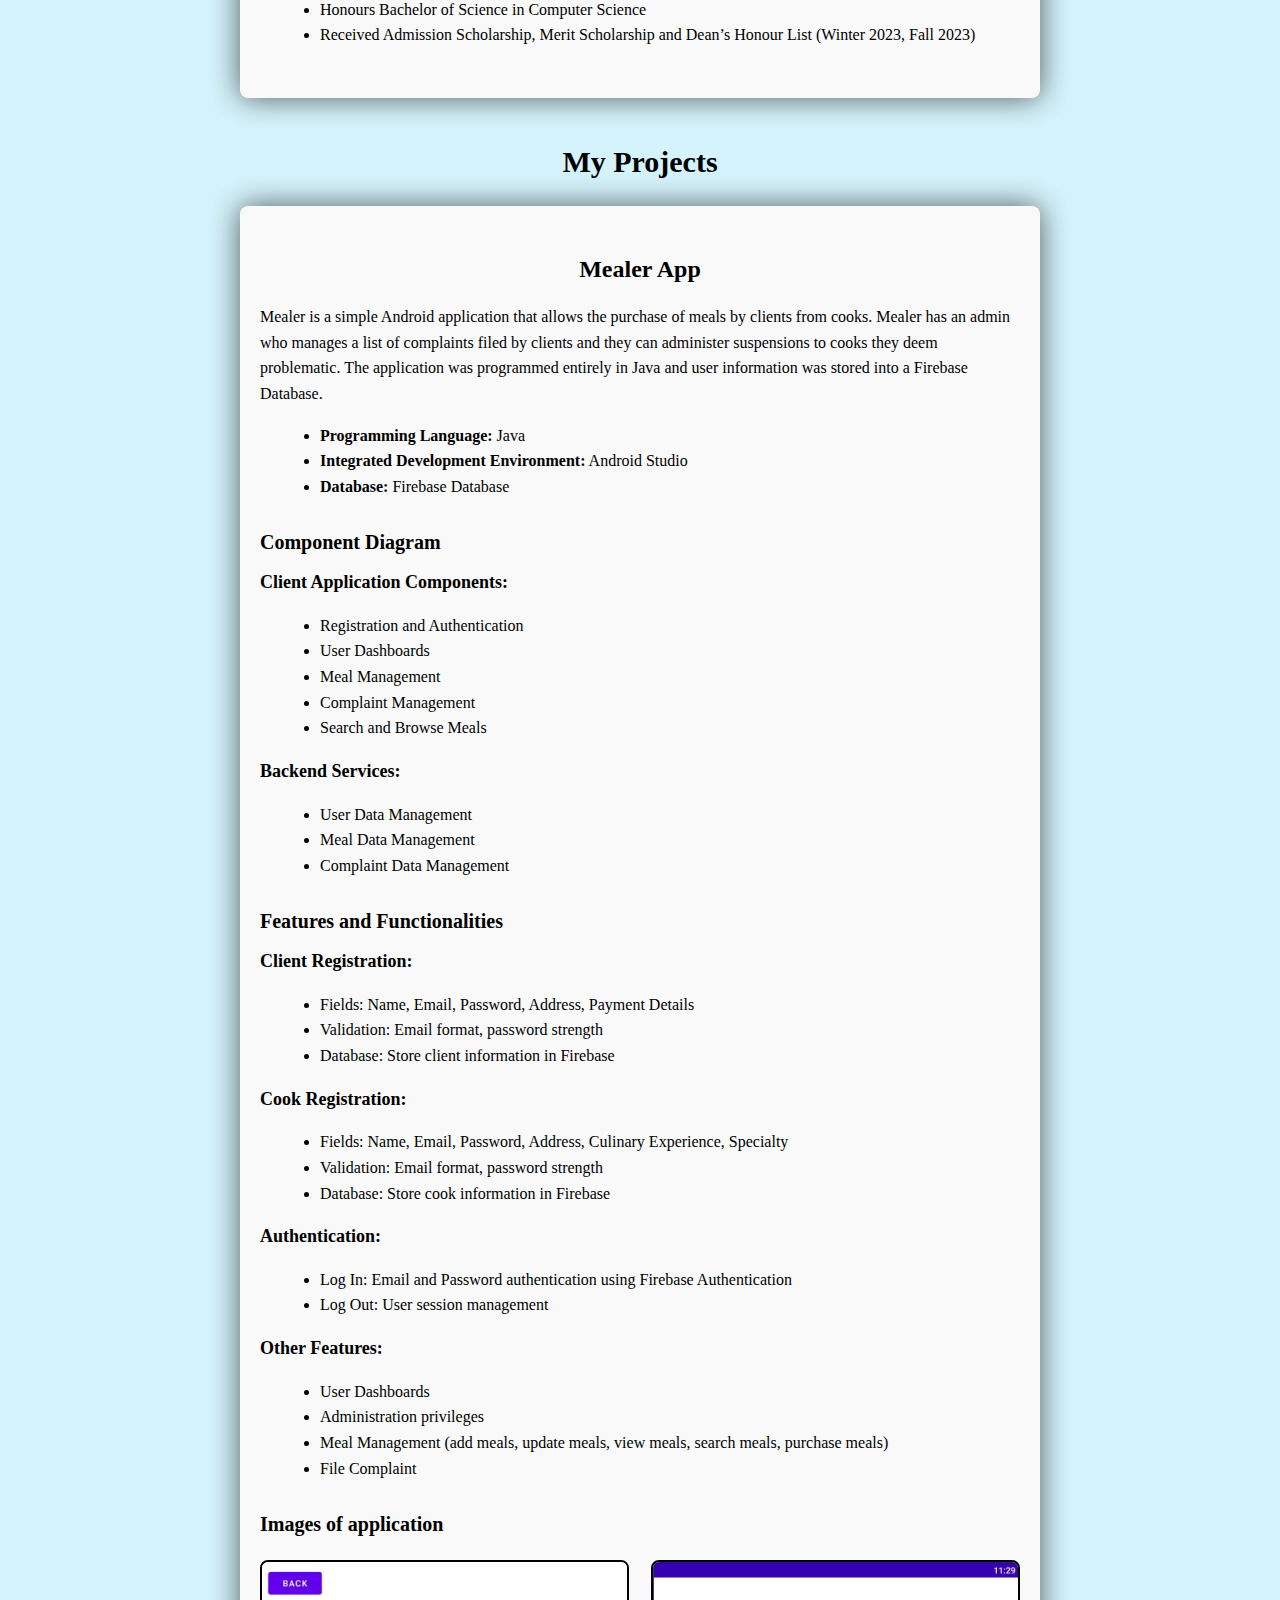
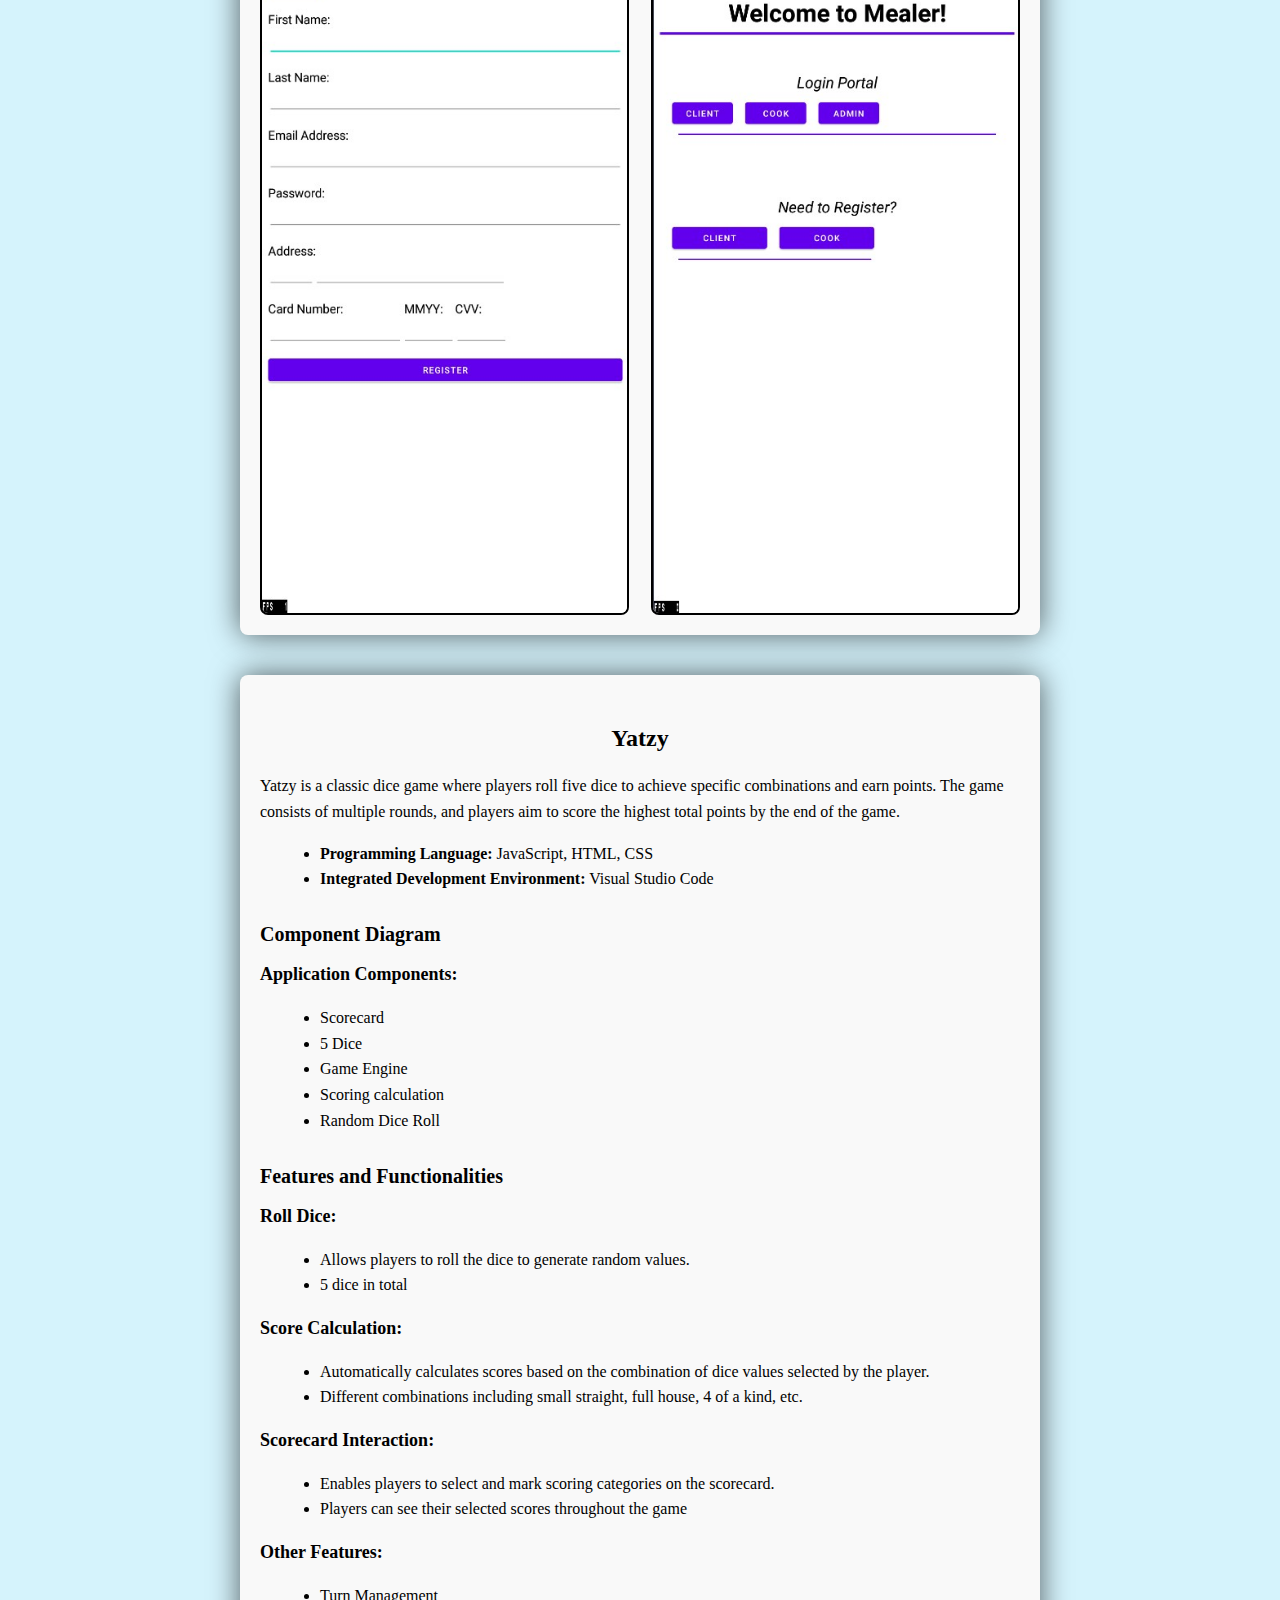
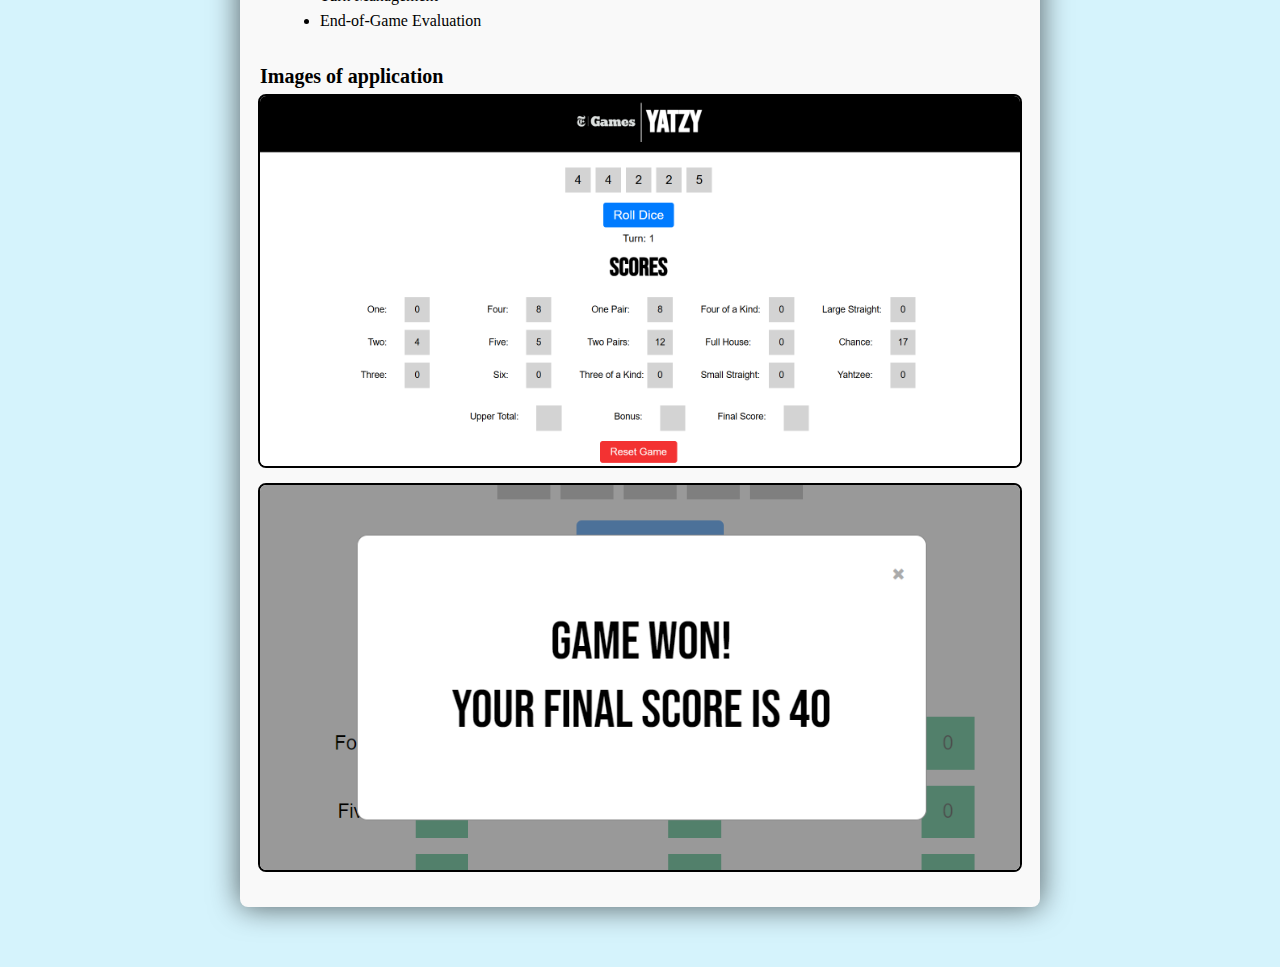
==== commit adcea528: "Merge branch 'main' of https://github.com/PatrickMeyer1/Portfolio" ====
--- a/public/index.html
+++ b/public/index.html
@@ -137,53 +137,43 @@
         </div>
         <div class="container">
             <h3 class="header-center">Yatzy</h3>
-            <p>Mealer is a simple Android application that allows the purchase of meals by clients from cooks. Mealer has an admin who manages a list of complaints filed by clients and they can administer suspensions to cooks they deem problematic. The application was programmed entirely in Java and user information was stored into a Firebase Database. </p>               
+            <p>Yatzy is a classic dice game where players roll five dice to achieve specific combinations and earn points. The game consists of multiple rounds, and players aim to score the highest total points by the end of the game. </p>               
                 <ul>
-                    <li><strong>Programming Language:</strong> Java</li>
-                    <li><strong>Integrated Development Environment:</strong> Android Studio</li>
-                    <li><strong>Database:</strong> Firebase Database</li>
+                    <li><strong>Programming Language:</strong> JavaScript, HTML, CSS</li>
+                    <li><strong>Integrated Development Environment:</strong> Visual Studio Code</li>
                 </ul>
                 <h4>Component Diagram</h4>
-                    <h5>Client Application Components:</h5>
+                    <h5>Application Components:</h5>
                         <ul>
-                            <li>Registration and Authentication</li>
-                            <li>User Dashboards</li>
-                            <li>Meal Management</li>
-                            <li>Complaint Management</li>
-                            <li>Search and Browse Meals</li>
+                            <li>Scorecard</li>
+                            <li>5 Dice</li>
+                            <li>Game Engine</li>
+                            <li>Scoring calculation</li>
+                            <li>Random Dice Roll</li>
                         </ul>
-                    <h5>Backend Services:</h5>
-                        <ul>
-                            <li>User Data Management</li>
-                            <li>Meal Data Management</li>
-                            <li>Complaint Data Management</li>
-                        </ul>
+
                 
                 <h4>Features and Functionalities</h4>
-                    <h5>Client Registration:</h5>
+                    <h5>Roll Dice:</h5>
                         <ul>
-                            <li>Fields: Name, Email, Password, Address, Payment Details</li>
-                            <li>Validation: Email format, password strength</li>
-                            <li>Database: Store client information in Firebase</li>
+                            <li>Allows players to roll the dice to generate random values.</li>
+                            <li>5 dice in total</li>
                         </ul>
-                    <h5>Cook Registration:</h5>
+                    <h5>Score Calculation: </h5>
                         <ul>
-                            <li>Fields: Name, Email, Password, Address, Culinary Experience, Specialty</li>
-                            <li>Validation: Email format, password strength</li>
-                            <li>Database: Store cook information in Firebase</li>
+                            <li>Automatically calculates scores based on the combination of dice values selected by the player.</li>
+                            <li>Different combinations including small straight, full house, 4 of a kind, etc.</li>
                         </ul>                    
-                    <h5>Authentication:</h5>
+                    <h5>Scorecard Interaction:</h5>
                         <ul>
-                            <li>Log In: Email and Password authentication using Firebase Authentication</li>
-                            <li>Log Out: User session management</li>
+                            <li>Enables players to select and mark scoring categories on the scorecard.</li>
+                            <li>Players can see their selected scores throughout the game</li>
                         </ul>
                     
                     <h5>Other Features:</h5>
                     <ul>
-                        <li>User Dashboards</li>
-                        <li>Administration privileges</li>
-                        <li>Meal Management (add meals, update meals, view meals, search meals, purchase meals)</li>
-                        <li>File Complaint</li>
+                        <li>Turn Management</li>
+                        <li>End-of-Game Evaluation</li>
                     </ul>
 
                 <h4>Images of application</h4>
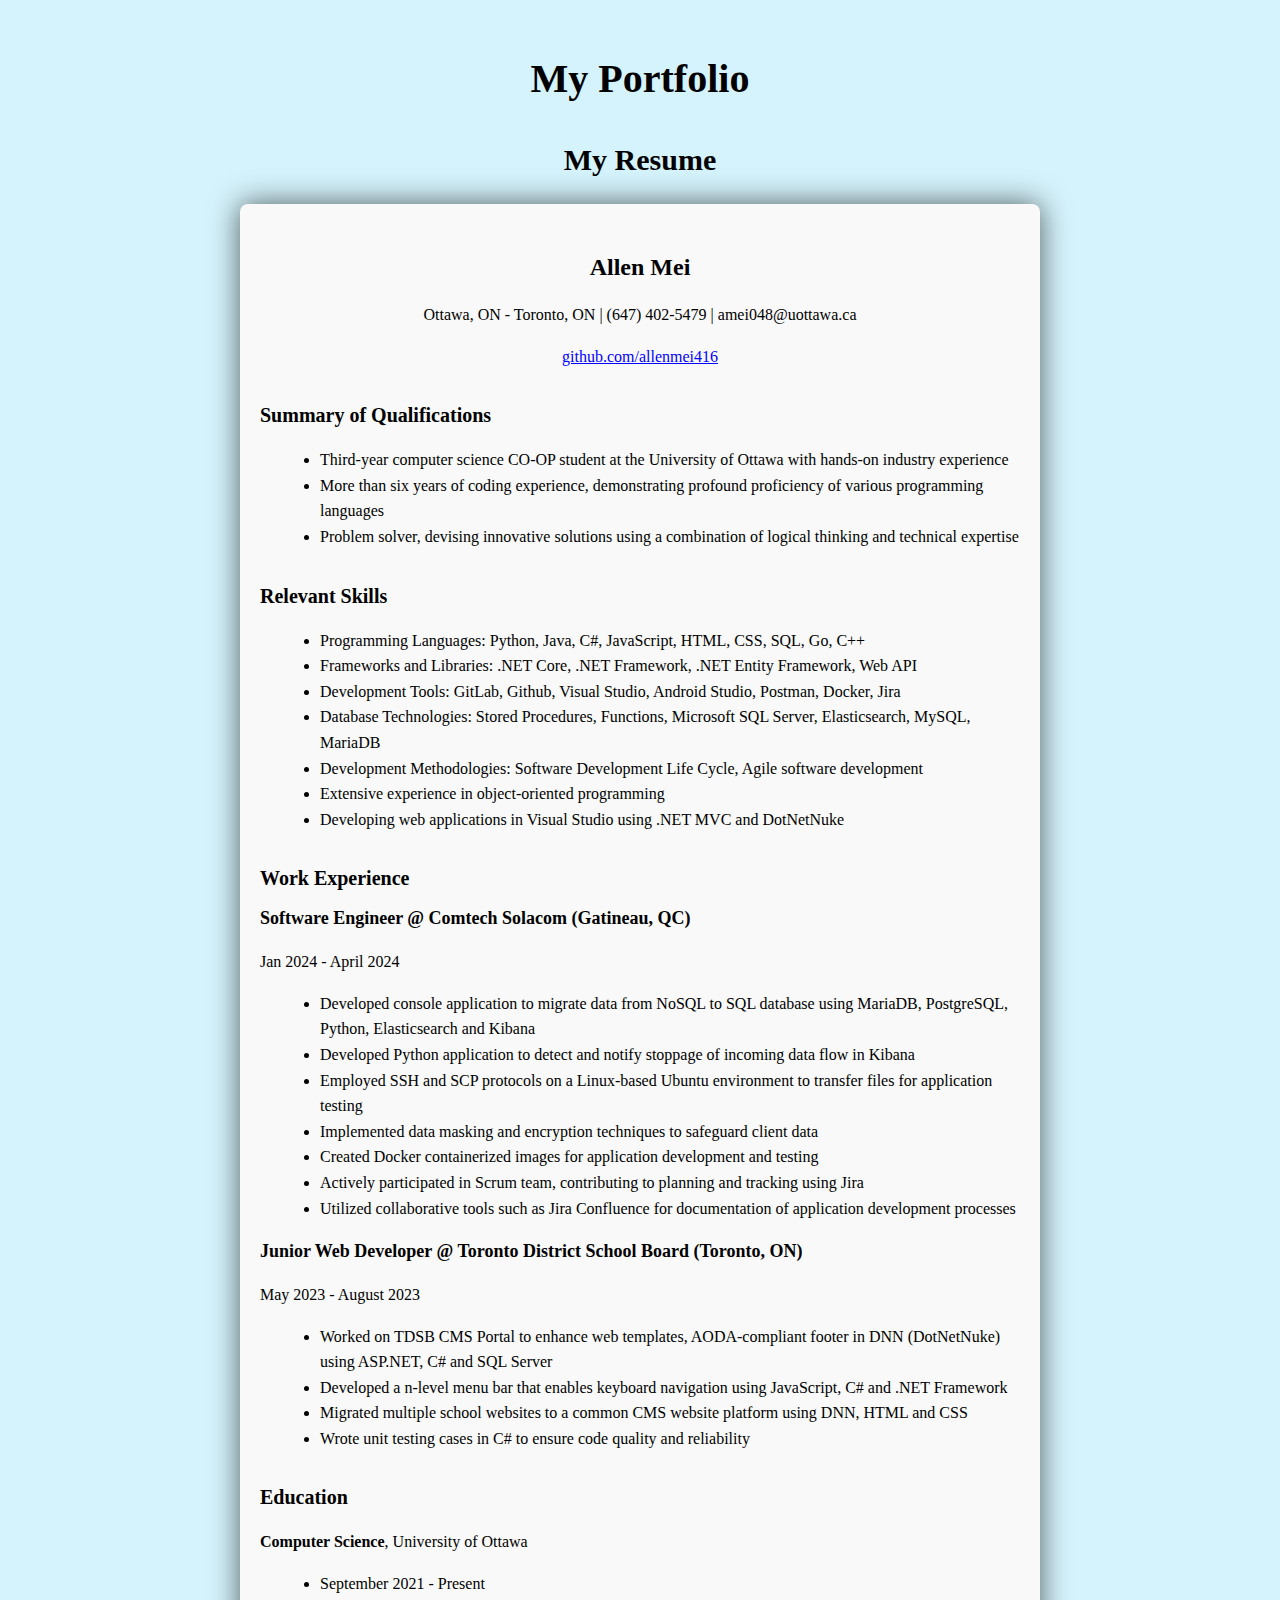
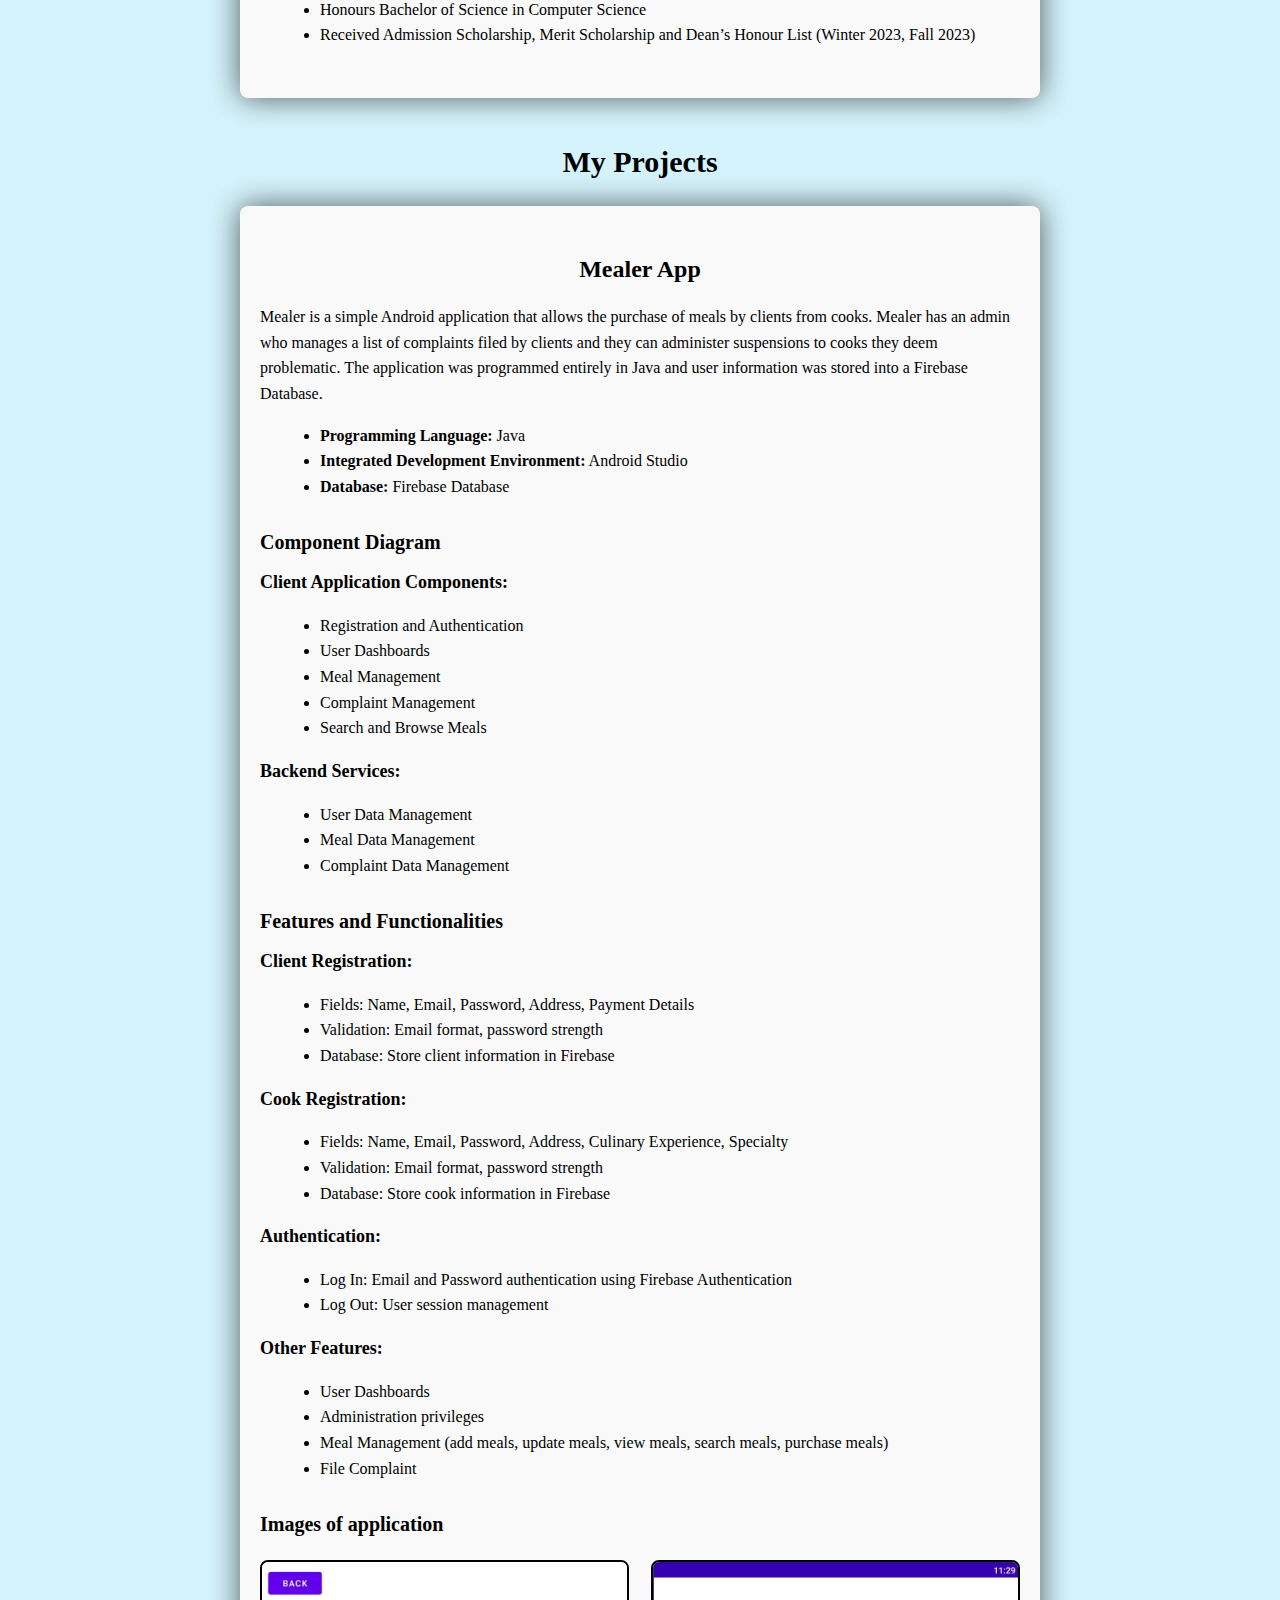
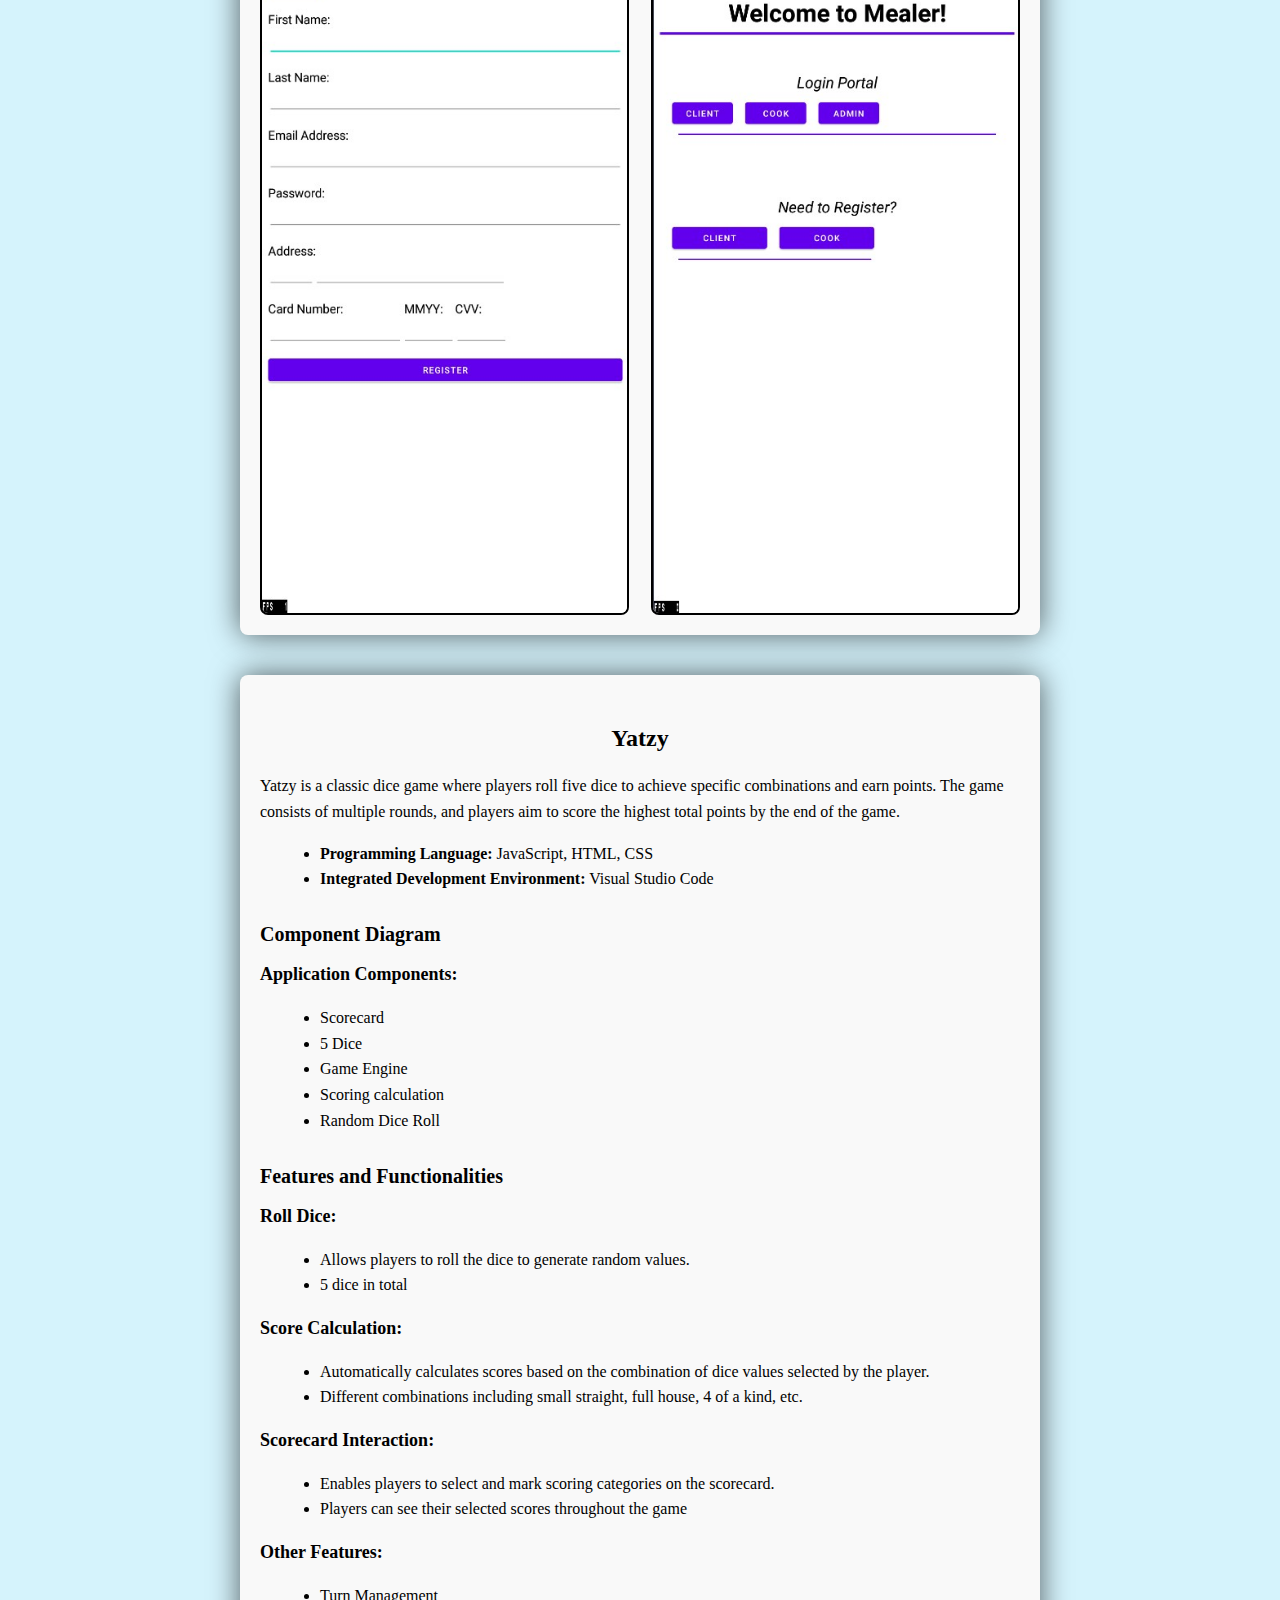
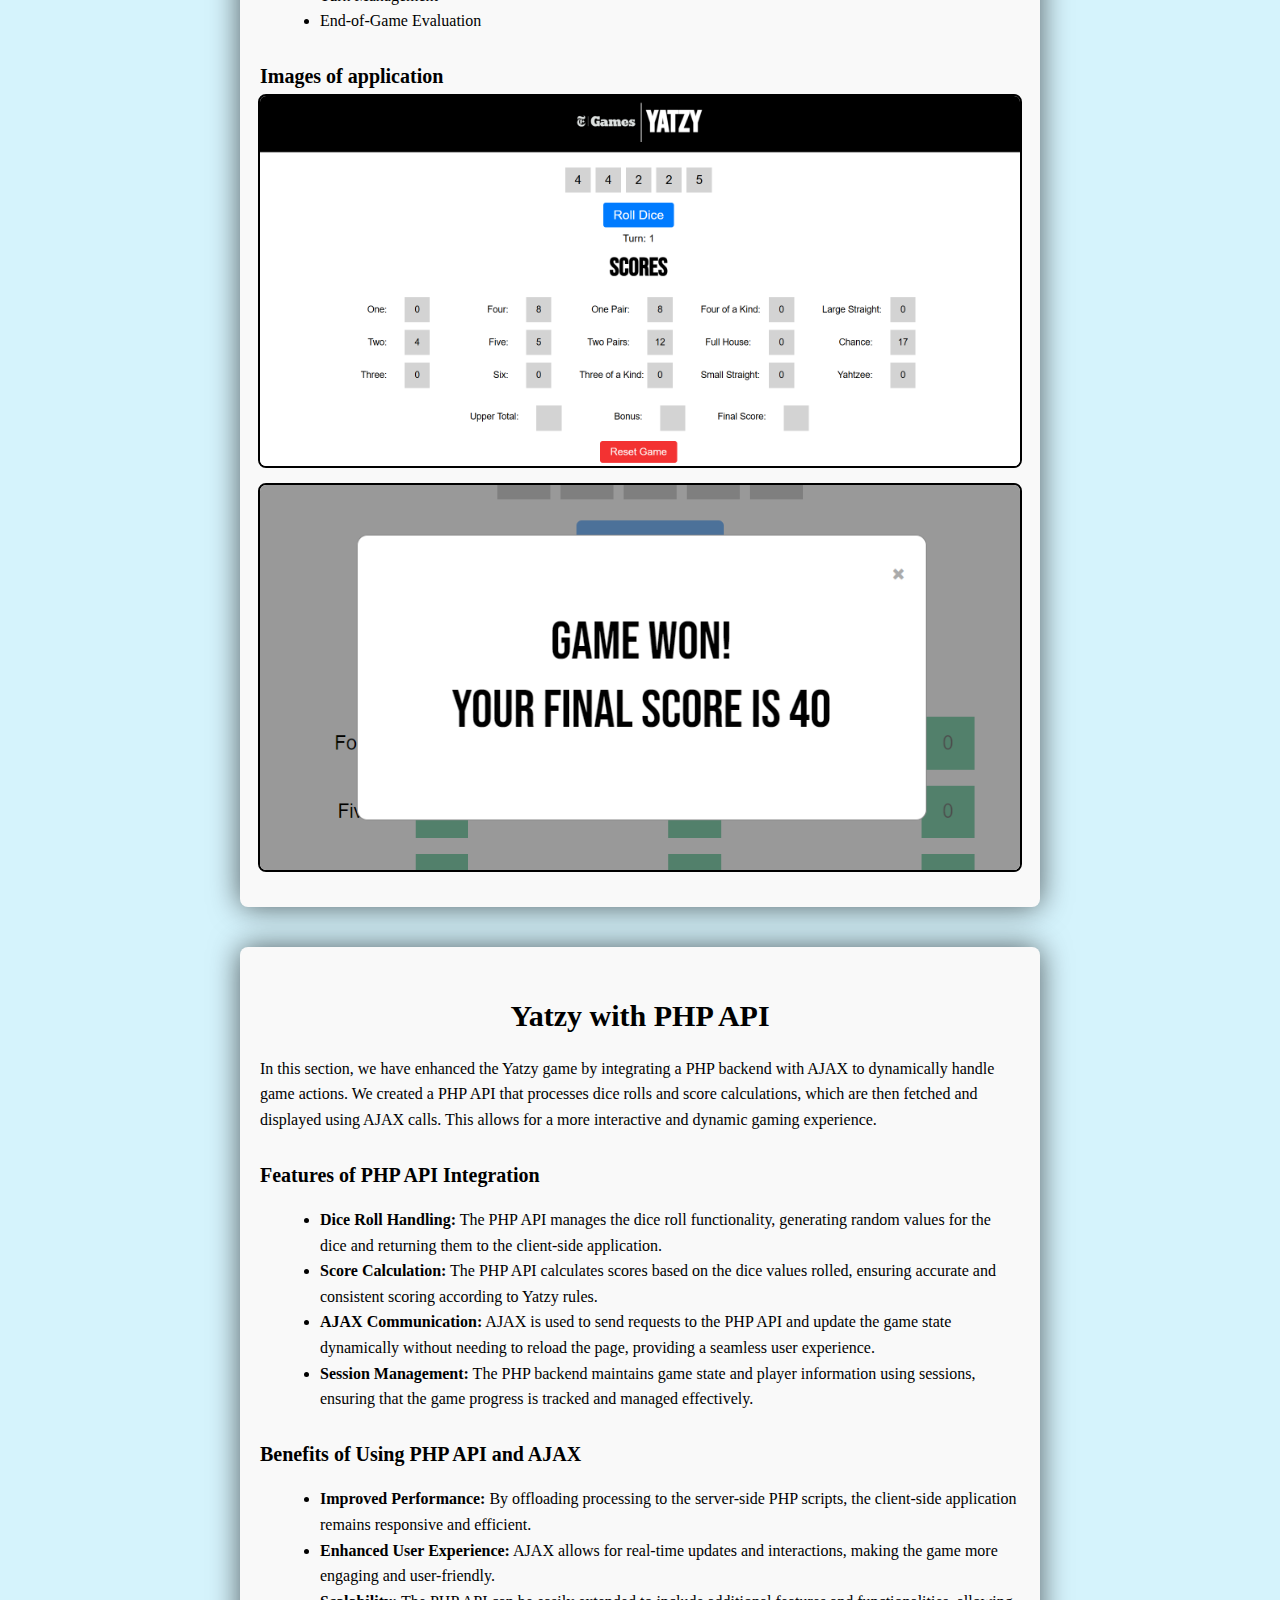
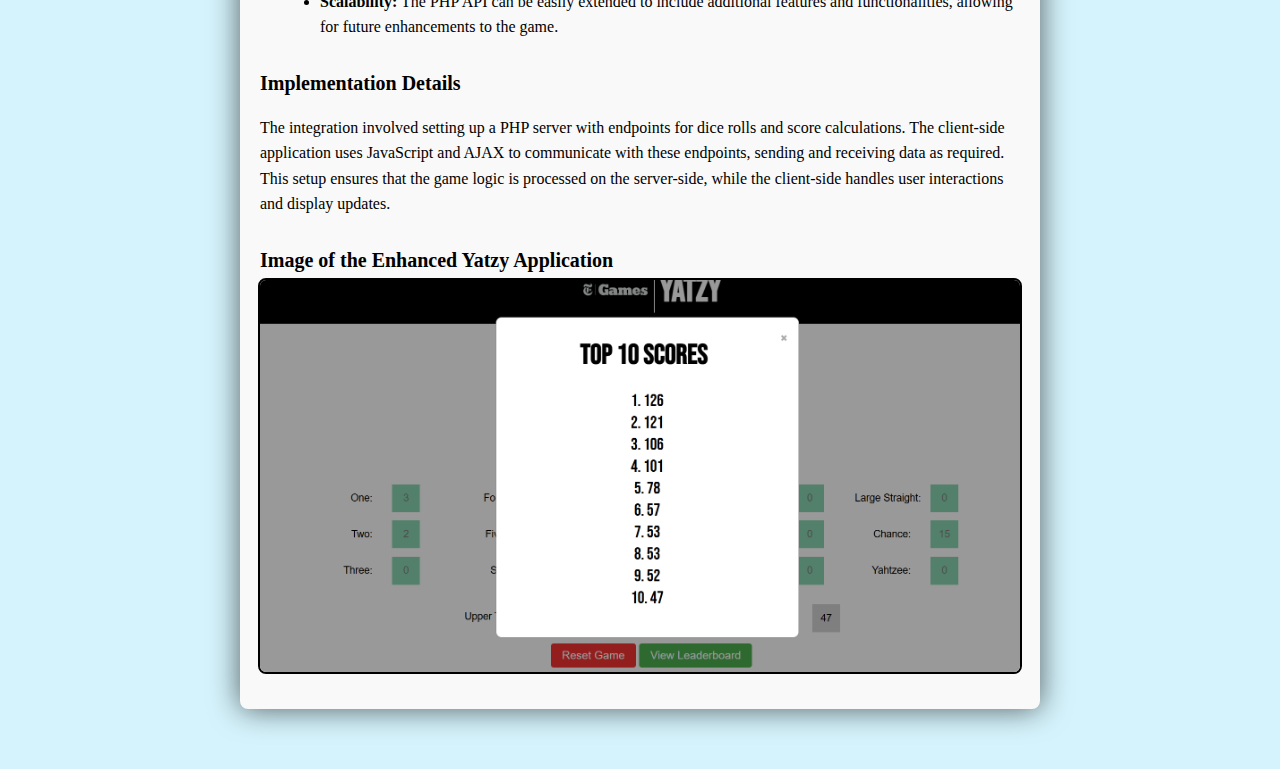
==== commit 490b69ff: "Updating portfolio w/ game changes" ====
--- a/public/index.html
+++ b/public/index.html
@@ -182,6 +182,33 @@
                     <img src="images/finalscore.png" alt="Yatzy Final Score">
                 </div>
         </div>
+        <div class="container">
+            <h2>Yatzy with PHP API</h2>
+            <p>In this section, we have enhanced the Yatzy game by integrating a PHP backend with AJAX to dynamically handle game actions. We created a PHP API that processes dice rolls and score calculations, which are then fetched and displayed using AJAX calls. This allows for a more interactive and dynamic gaming experience.</p>
+            
+            <h4>Features of PHP API Integration</h4>
+            <ul>
+                <li><strong>Dice Roll Handling:</strong> The PHP API manages the dice roll functionality, generating random values for the dice and returning them to the client-side application.</li>
+                <li><strong>Score Calculation:</strong> The PHP API calculates scores based on the dice values rolled, ensuring accurate and consistent scoring according to Yatzy rules.</li>
+                <li><strong>AJAX Communication:</strong> AJAX is used to send requests to the PHP API and update the game state dynamically without needing to reload the page, providing a seamless user experience.</li>
+                <li><strong>Session Management:</strong> The PHP backend maintains game state and player information using sessions, ensuring that the game progress is tracked and managed effectively.</li>
+            </ul>
+            
+            <h4>Benefits of Using PHP API and AJAX</h4>
+            <ul>
+                <li><strong>Improved Performance:</strong> By offloading processing to the server-side PHP scripts, the client-side application remains responsive and efficient.</li>
+                <li><strong>Enhanced User Experience:</strong> AJAX allows for real-time updates and interactions, making the game more engaging and user-friendly.</li>
+                <li><strong>Scalability:</strong> The PHP API can be easily extended to include additional features and functionalities, allowing for future enhancements to the game.</li>
+            </ul>
+            
+            <h4>Implementation Details</h4>
+            <p>The integration involved setting up a PHP server with endpoints for dice rolls and score calculations. The client-side application uses JavaScript and AJAX to communicate with these endpoints, sending and receiving data as required. This setup ensures that the game logic is processed on the server-side, while the client-side handles user interactions and display updates.</p>
+            
+            <h4>Image of the Enhanced Yatzy Application</h4>
+            <div class="image-container-yatzy">
+                <img src="images/view_leaderboard.png" alt="Yatzy API Integration">
+            </div>
+        </div>
     </div>
 </body>
 </html>
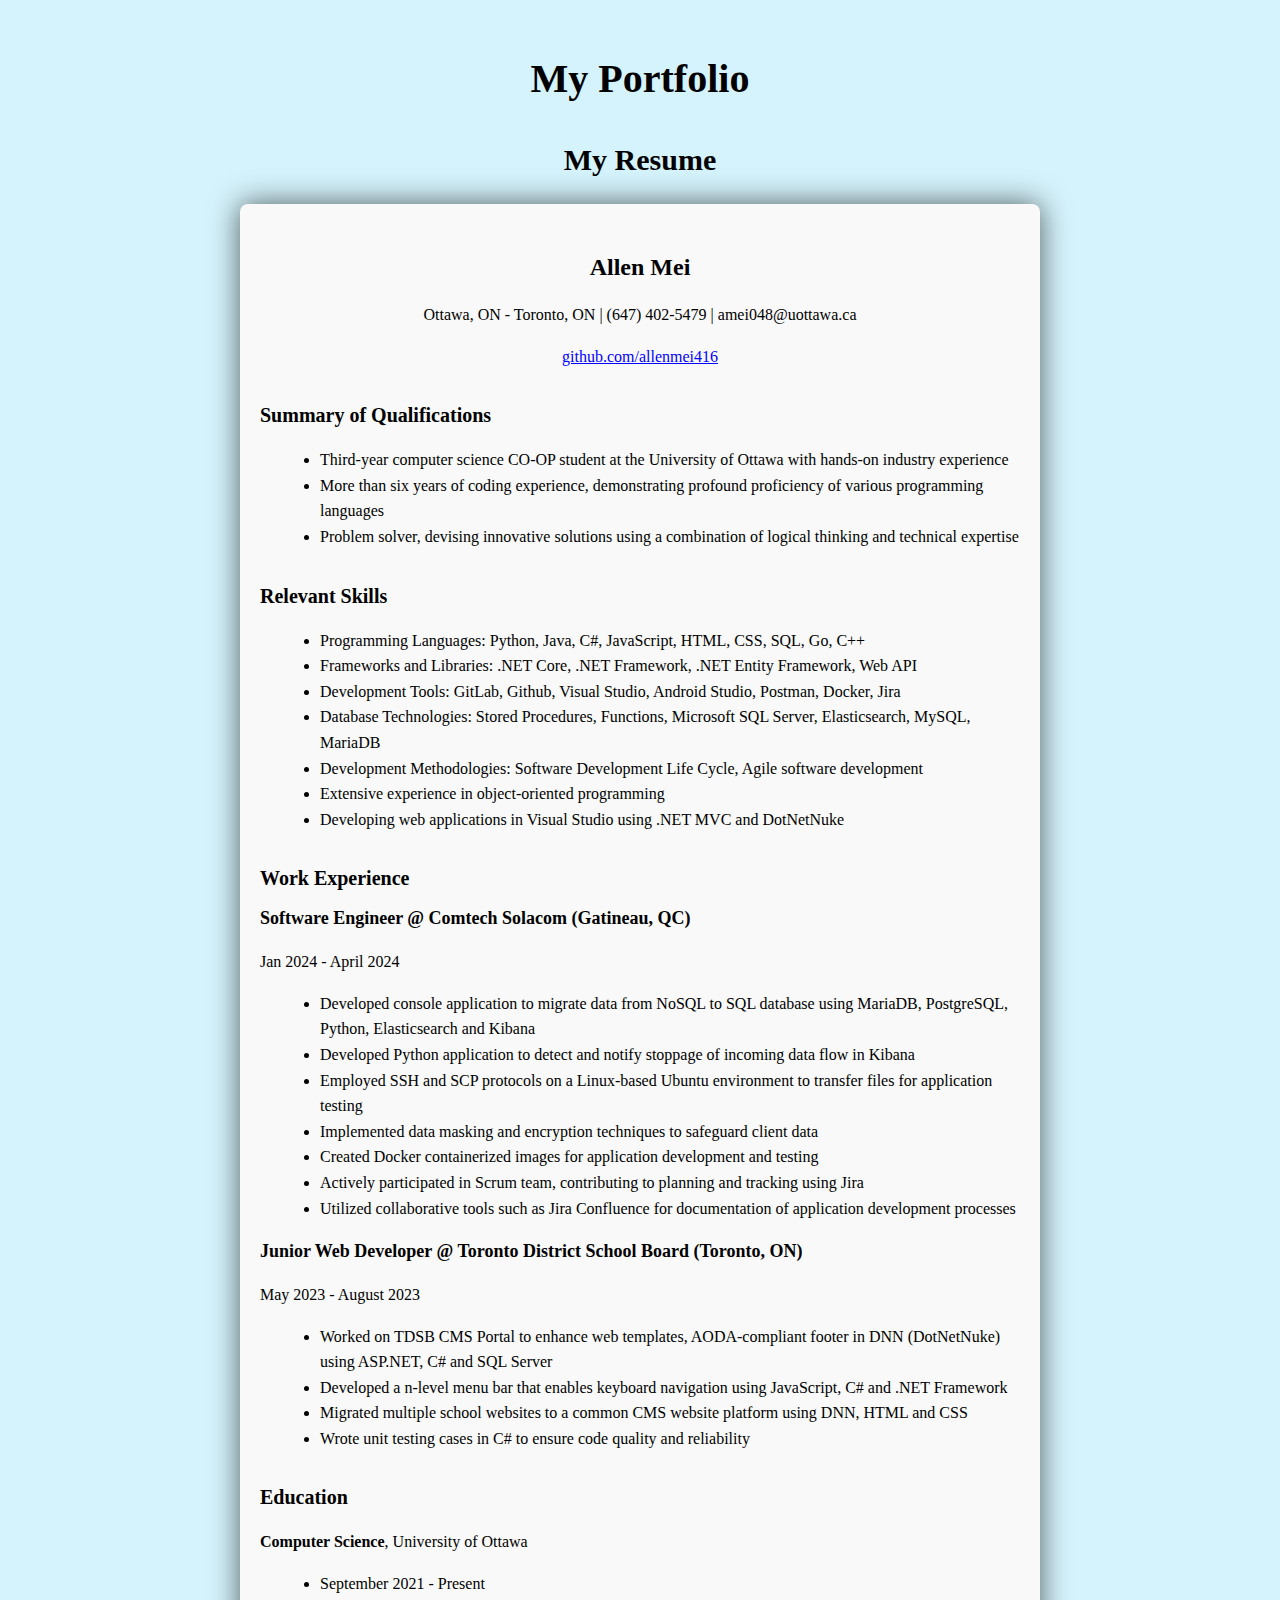
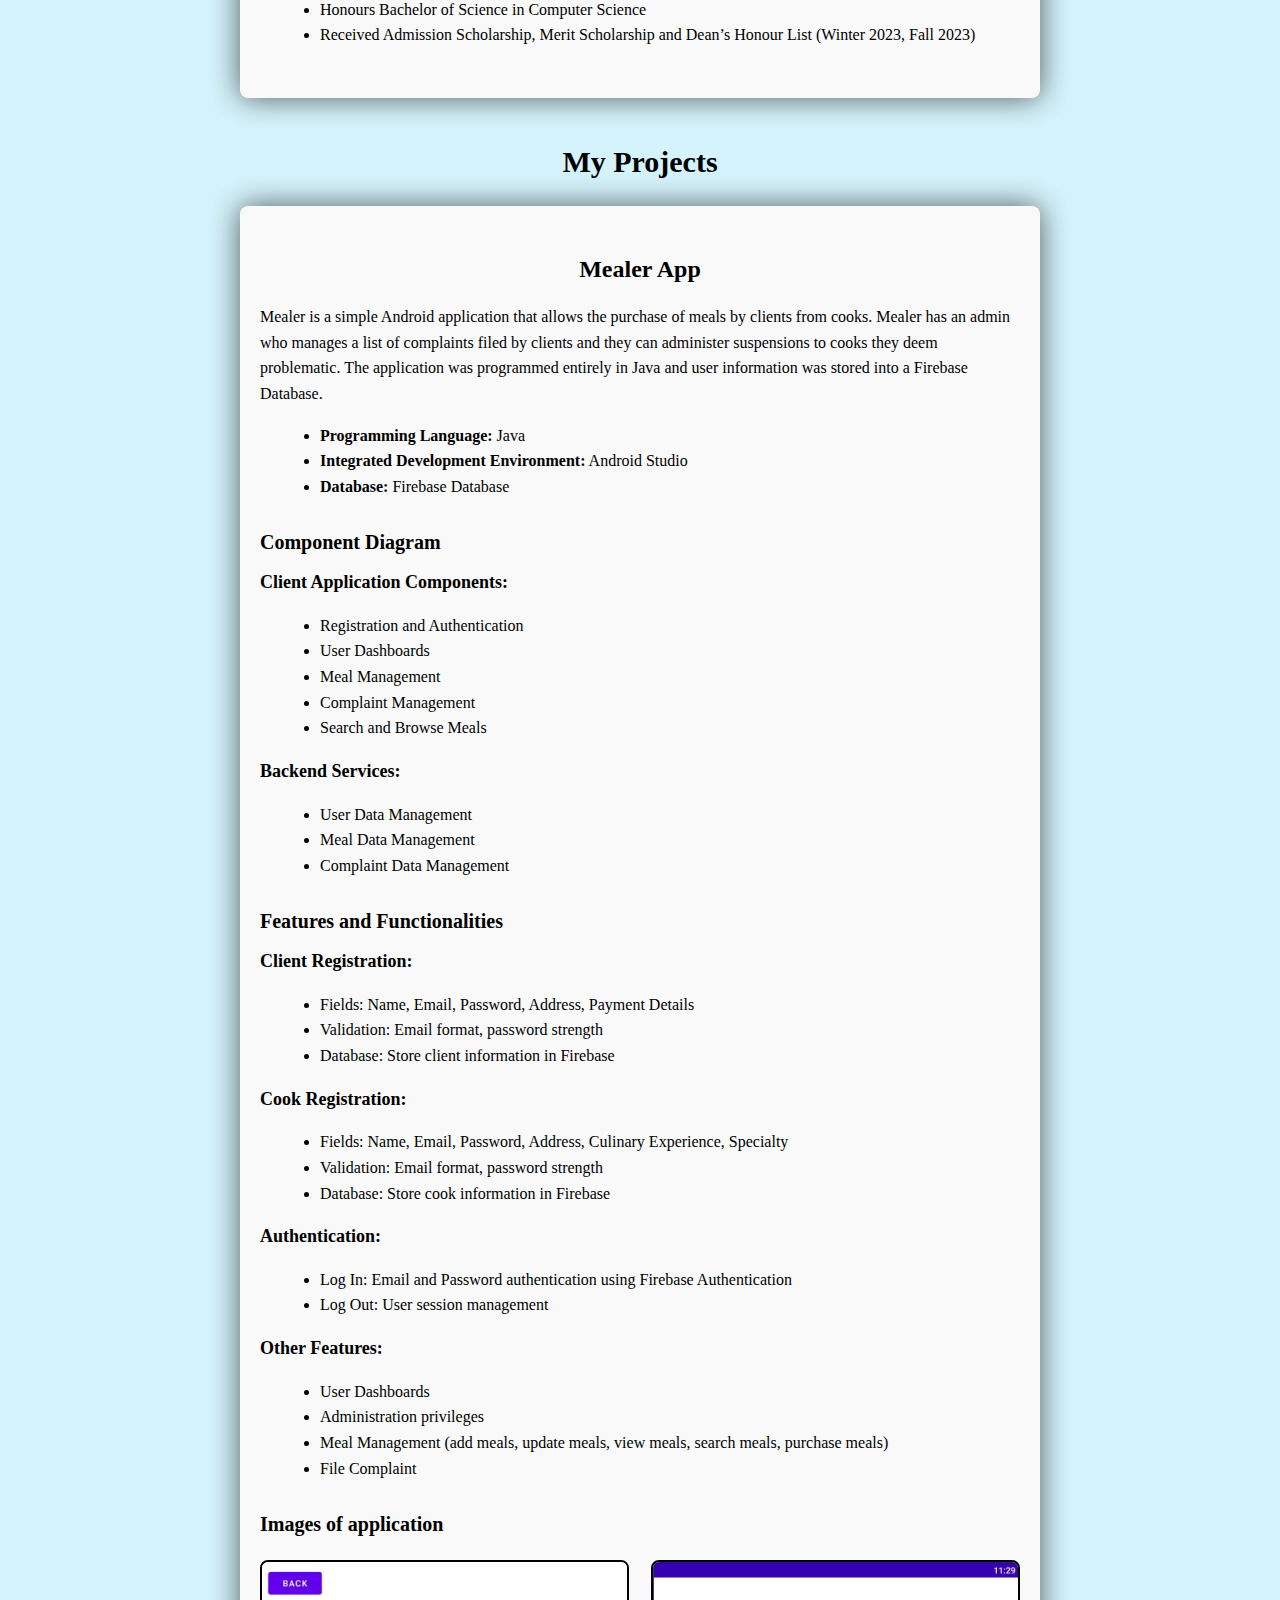
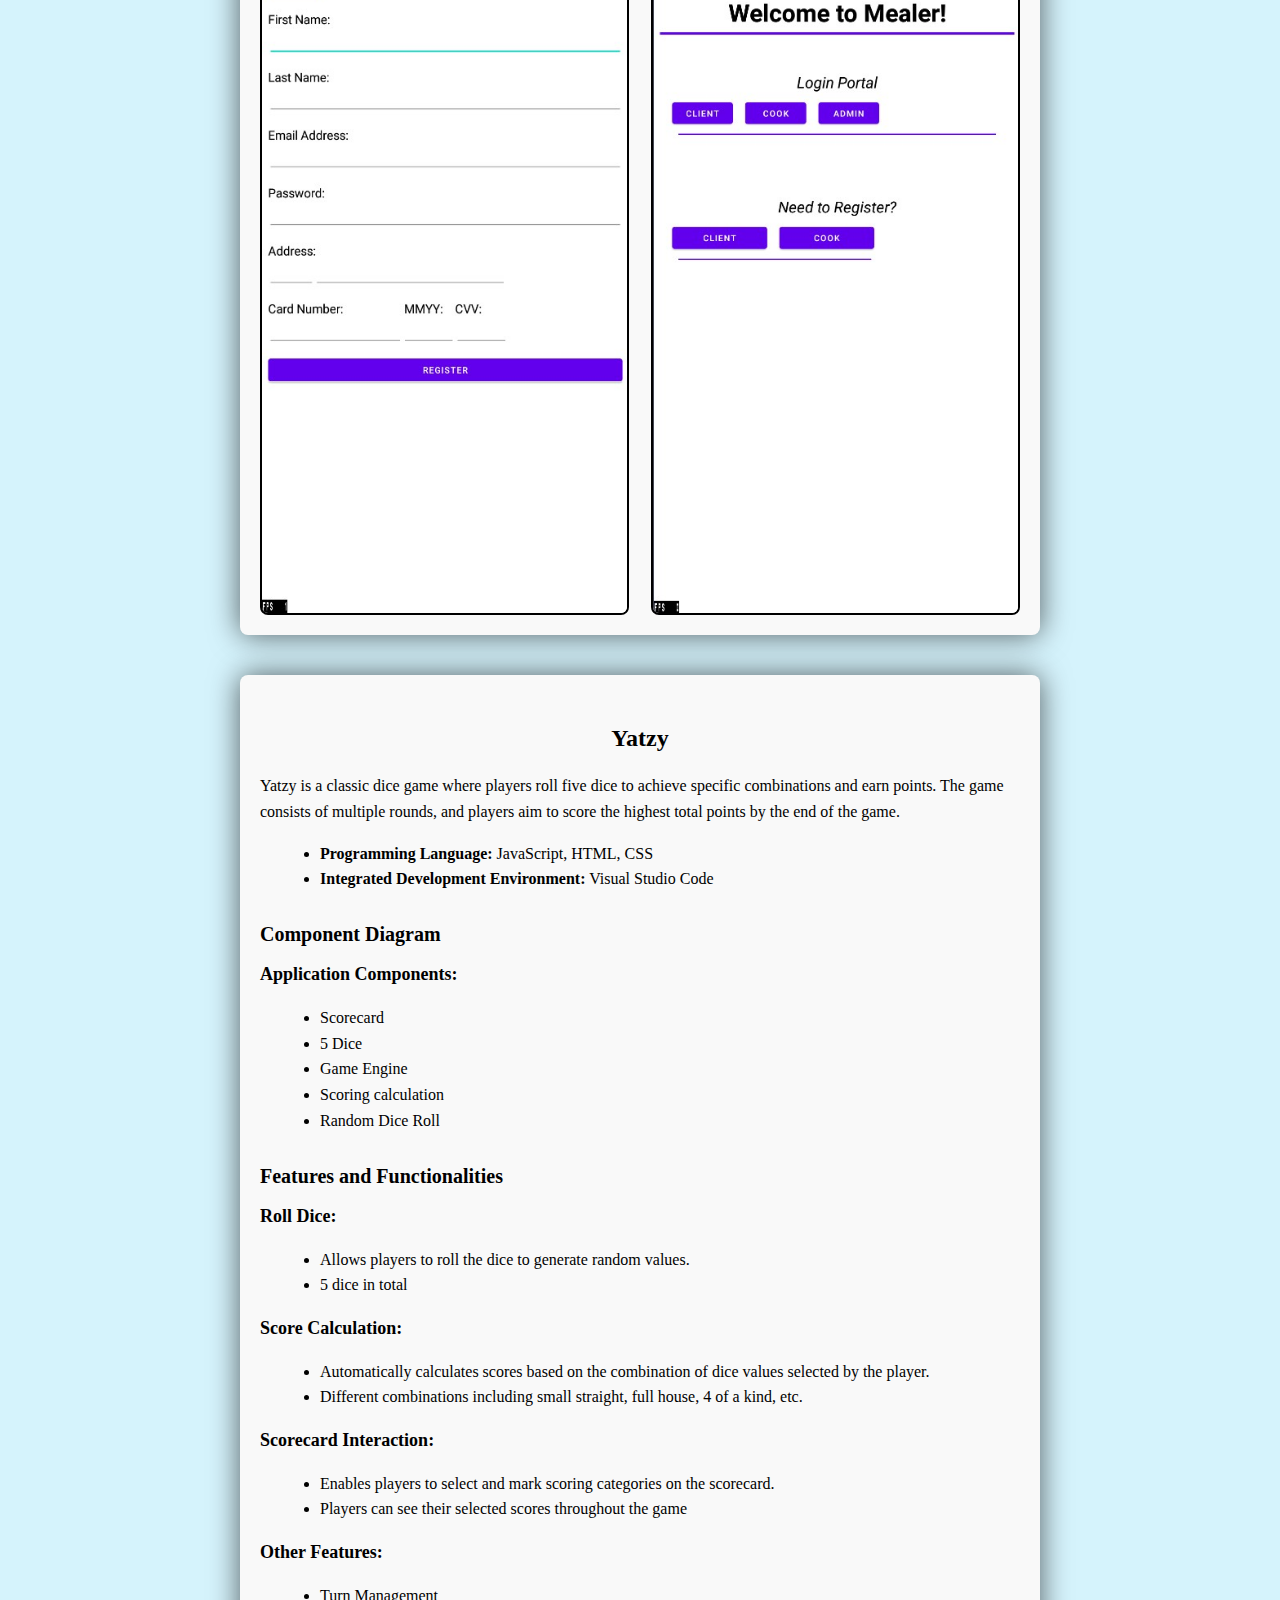
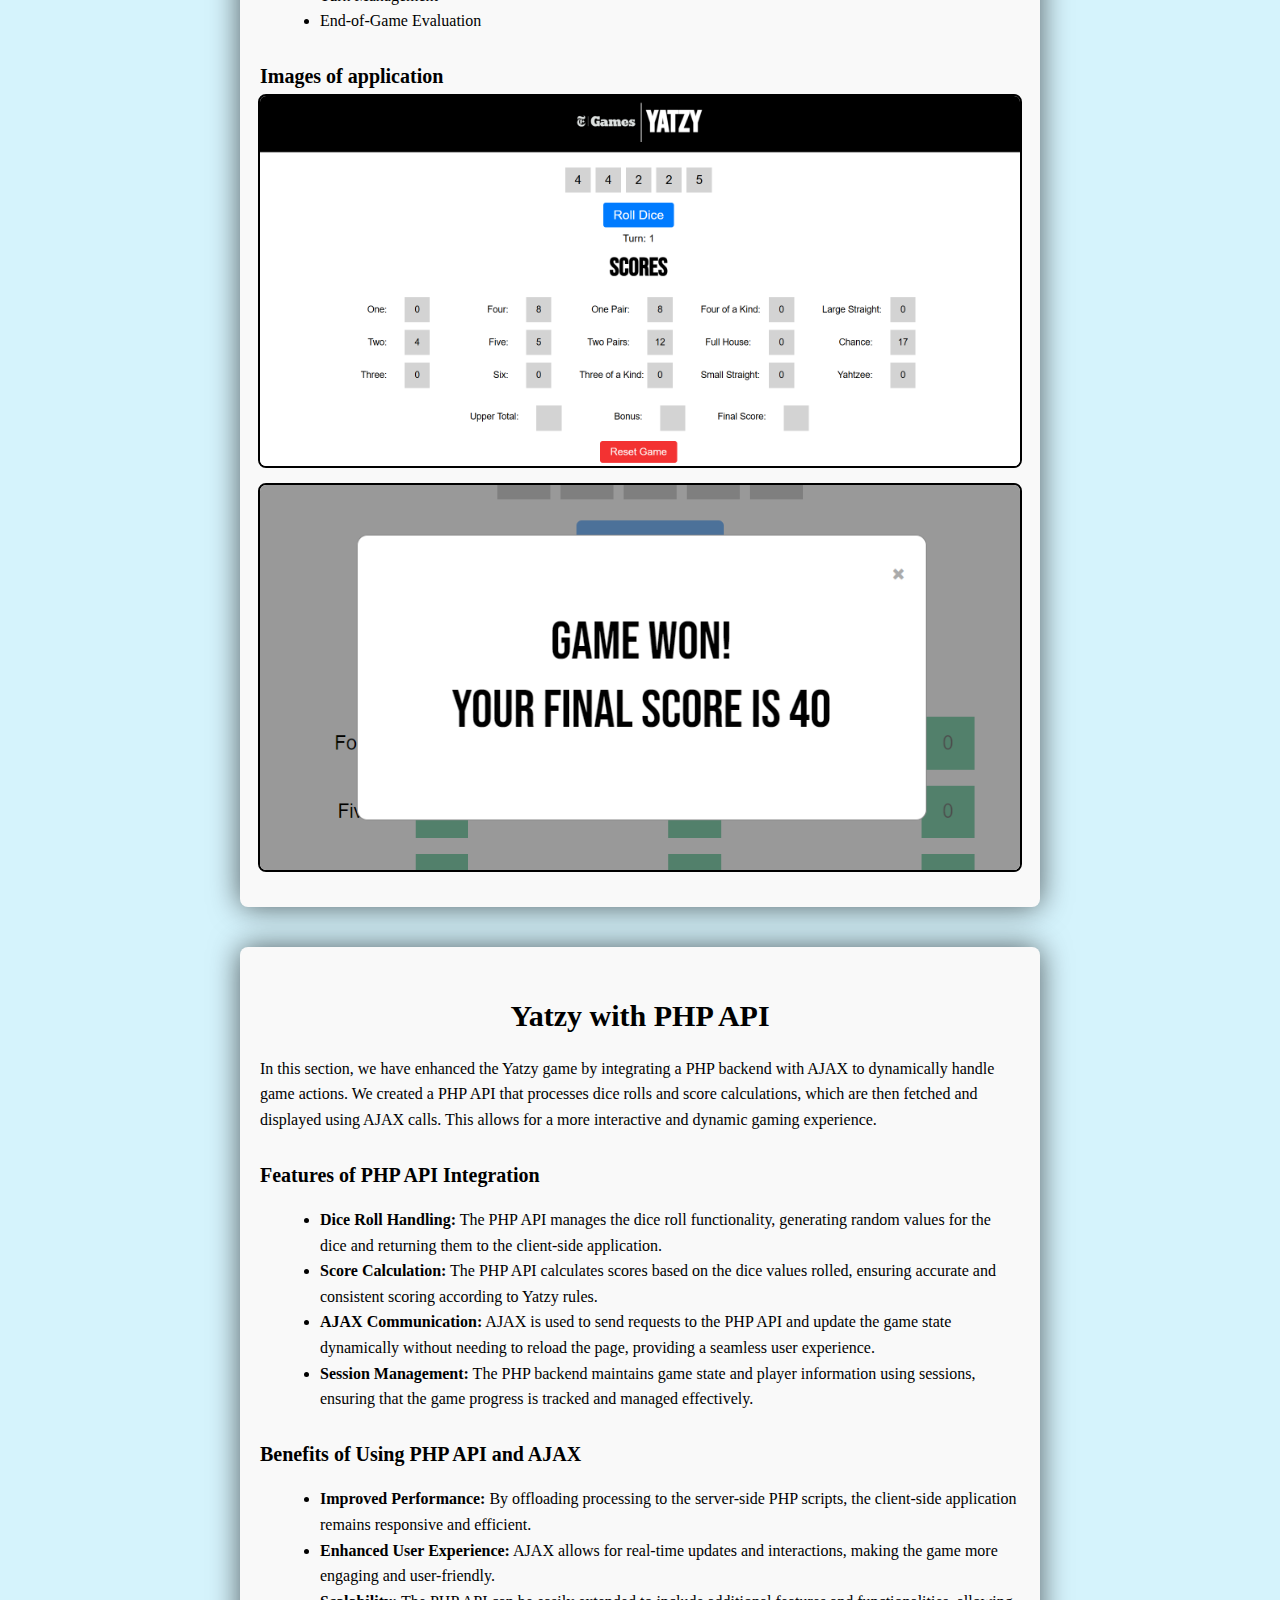
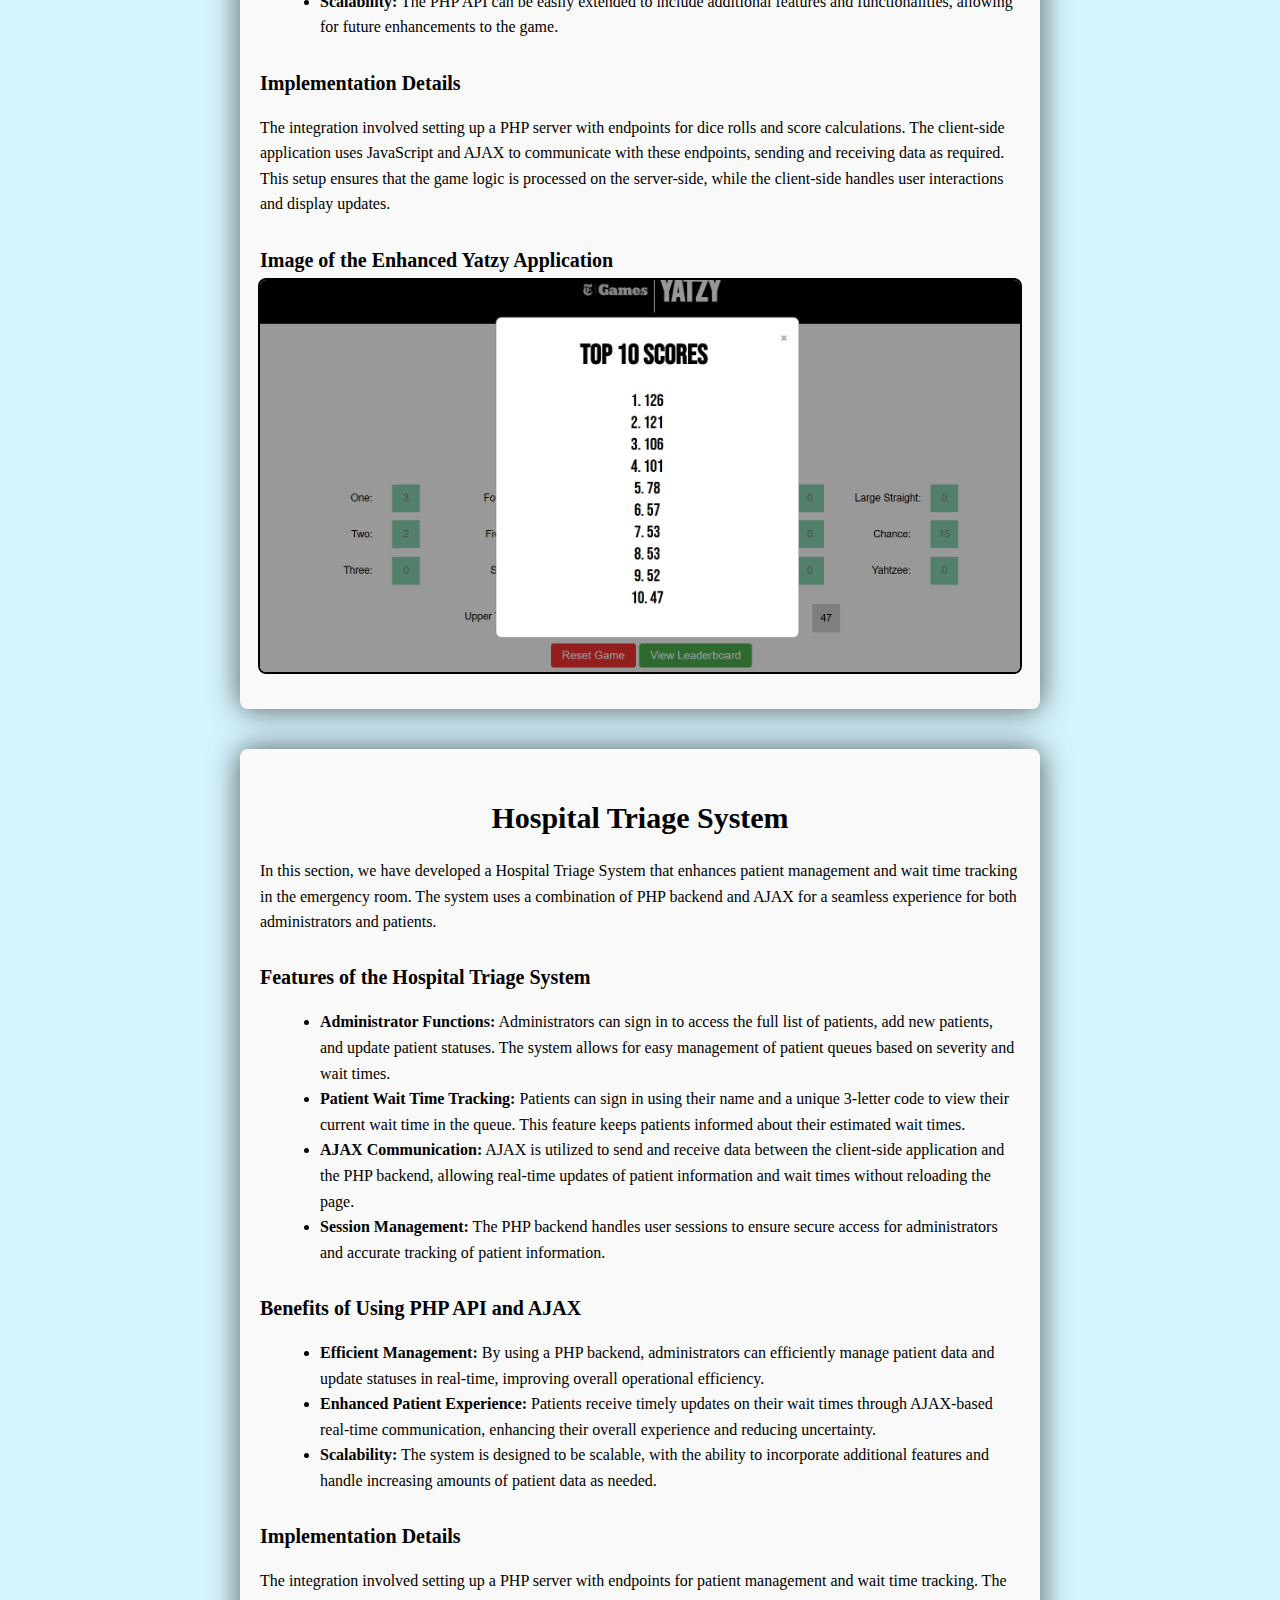
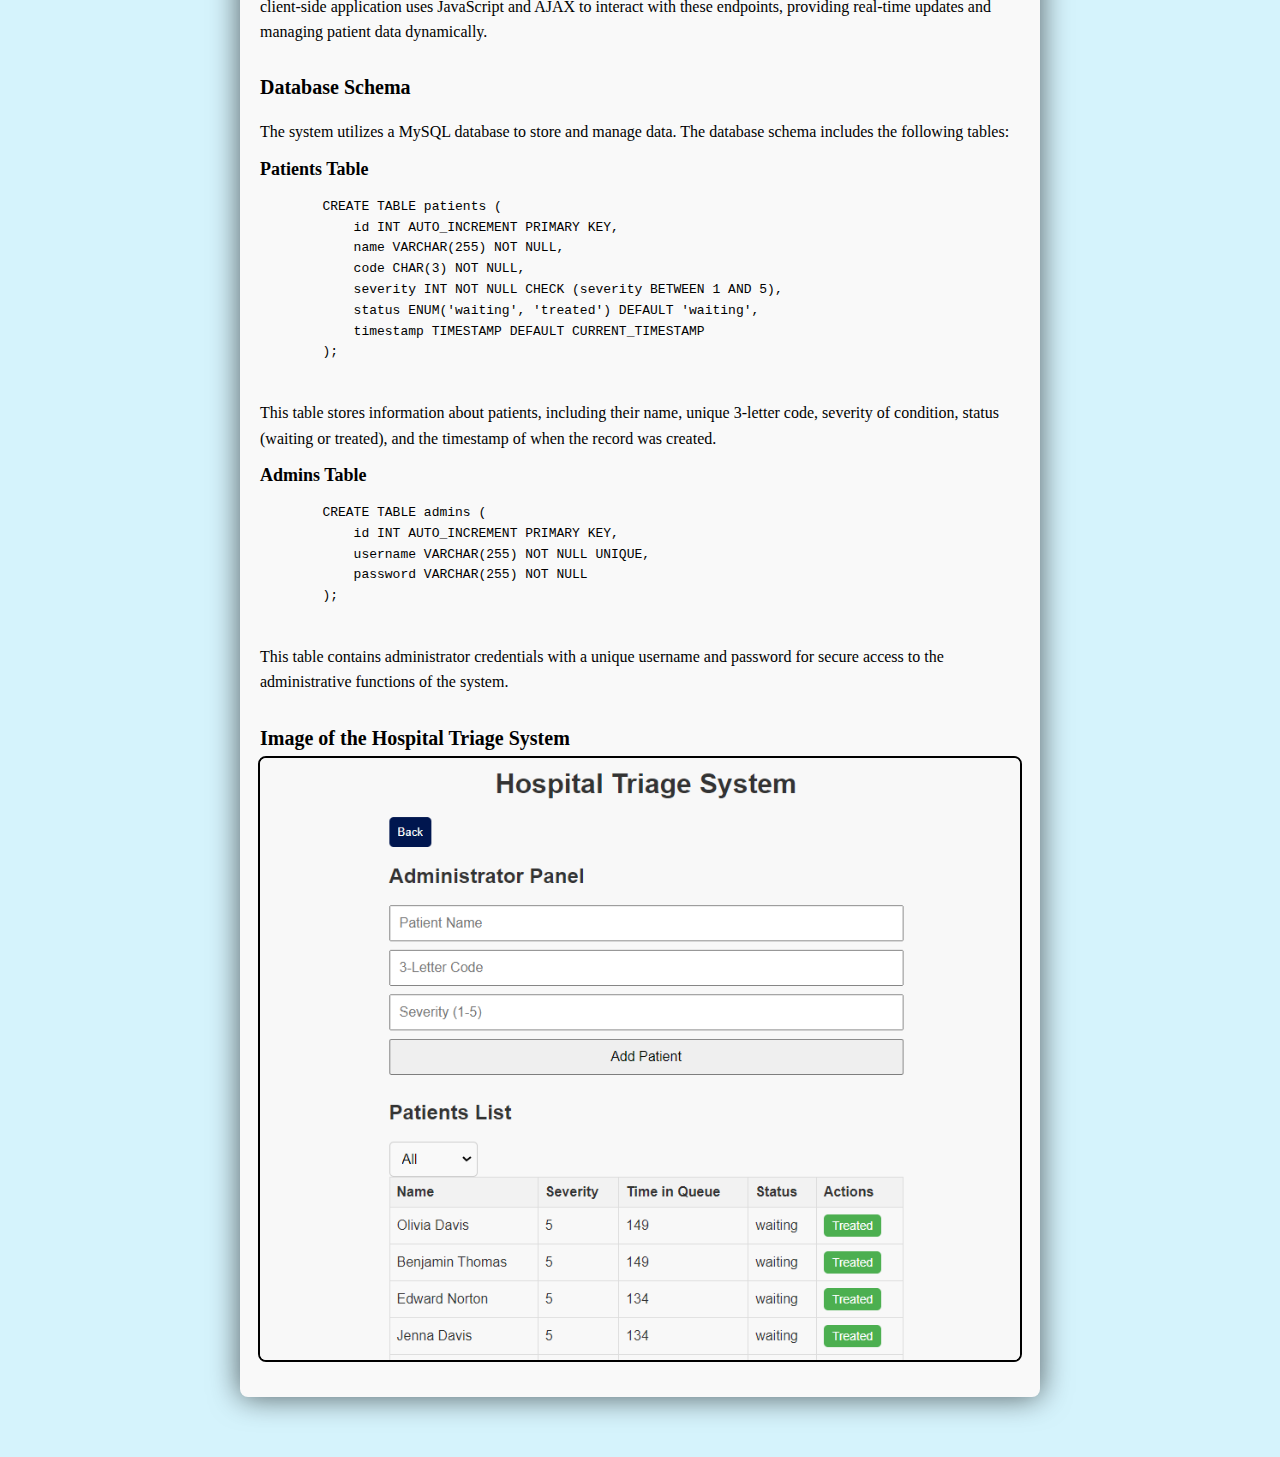
==== commit 1a471d58: "a4 write up" ====
--- a/public/index.html
+++ b/public/index.html
@@ -209,6 +209,62 @@
                 <img src="images/view_leaderboard.png" alt="Yatzy API Integration">
             </div>
         </div>
+
+        <div class="container">
+            <h2>Hospital Triage System</h2>
+            <p>In this section, we have developed a Hospital Triage System that enhances patient management and wait time tracking in the emergency room. The system uses a combination of PHP backend and AJAX for a seamless experience for both administrators and patients.</p>
+            
+            <h4>Features of the Hospital Triage System</h4>
+            <ul>
+                <li><strong>Administrator Functions:</strong> Administrators can sign in to access the full list of patients, add new patients, and update patient statuses. The system allows for easy management of patient queues based on severity and wait times.</li>
+                <li><strong>Patient Wait Time Tracking:</strong> Patients can sign in using their name and a unique 3-letter code to view their current wait time in the queue. This feature keeps patients informed about their estimated wait times.</li>
+                <li><strong>AJAX Communication:</strong> AJAX is utilized to send and receive data between the client-side application and the PHP backend, allowing real-time updates of patient information and wait times without reloading the page.</li>
+                <li><strong>Session Management:</strong> The PHP backend handles user sessions to ensure secure access for administrators and accurate tracking of patient information.</li>
+            </ul>
+            
+            <h4>Benefits of Using PHP API and AJAX</h4>
+            <ul>
+                <li><strong>Efficient Management:</strong> By using a PHP backend, administrators can efficiently manage patient data and update statuses in real-time, improving overall operational efficiency.</li>
+                <li><strong>Enhanced Patient Experience:</strong> Patients receive timely updates on their wait times through AJAX-based real-time communication, enhancing their overall experience and reducing uncertainty.</li>
+                <li><strong>Scalability:</strong> The system is designed to be scalable, with the ability to incorporate additional features and handle increasing amounts of patient data as needed.</li>
+            </ul>
+            
+            <h4>Implementation Details</h4>
+            <p>The integration involved setting up a PHP server with endpoints for patient management and wait time tracking. The client-side application uses JavaScript and AJAX to interact with these endpoints, providing real-time updates and managing patient data dynamically.</p>
+            
+            <h4>Database Schema</h4>
+            <p>The system utilizes a MySQL database to store and manage data. The database schema includes the following tables:</p>
+            
+            <h5>Patients Table</h5>
+            <pre>
+        CREATE TABLE patients (
+            id INT AUTO_INCREMENT PRIMARY KEY,
+            name VARCHAR(255) NOT NULL,
+            code CHAR(3) NOT NULL,
+            severity INT NOT NULL CHECK (severity BETWEEN 1 AND 5),
+            status ENUM('waiting', 'treated') DEFAULT 'waiting',
+            timestamp TIMESTAMP DEFAULT CURRENT_TIMESTAMP
+        );
+            </pre>
+            <p>This table stores information about patients, including their name, unique 3-letter code, severity of condition, status (waiting or treated), and the timestamp of when the record was created.</p>
+        
+            <h5>Admins Table</h5>
+            <pre>
+        CREATE TABLE admins (
+            id INT AUTO_INCREMENT PRIMARY KEY,
+            username VARCHAR(255) NOT NULL UNIQUE,
+            password VARCHAR(255) NOT NULL
+        );
+            </pre>
+            <p>This table contains administrator credentials with a unique username and password for secure access to the administrative functions of the system.</p>
+            
+            <h4>Image of the Hospital Triage System</h4>
+            <div class="image-container-yatzy">
+                <img src="images/admin.png" alt="Hospital Triage System">
+            </div>
+        </div>
+        
+        
     </div>
 </body>
 </html>
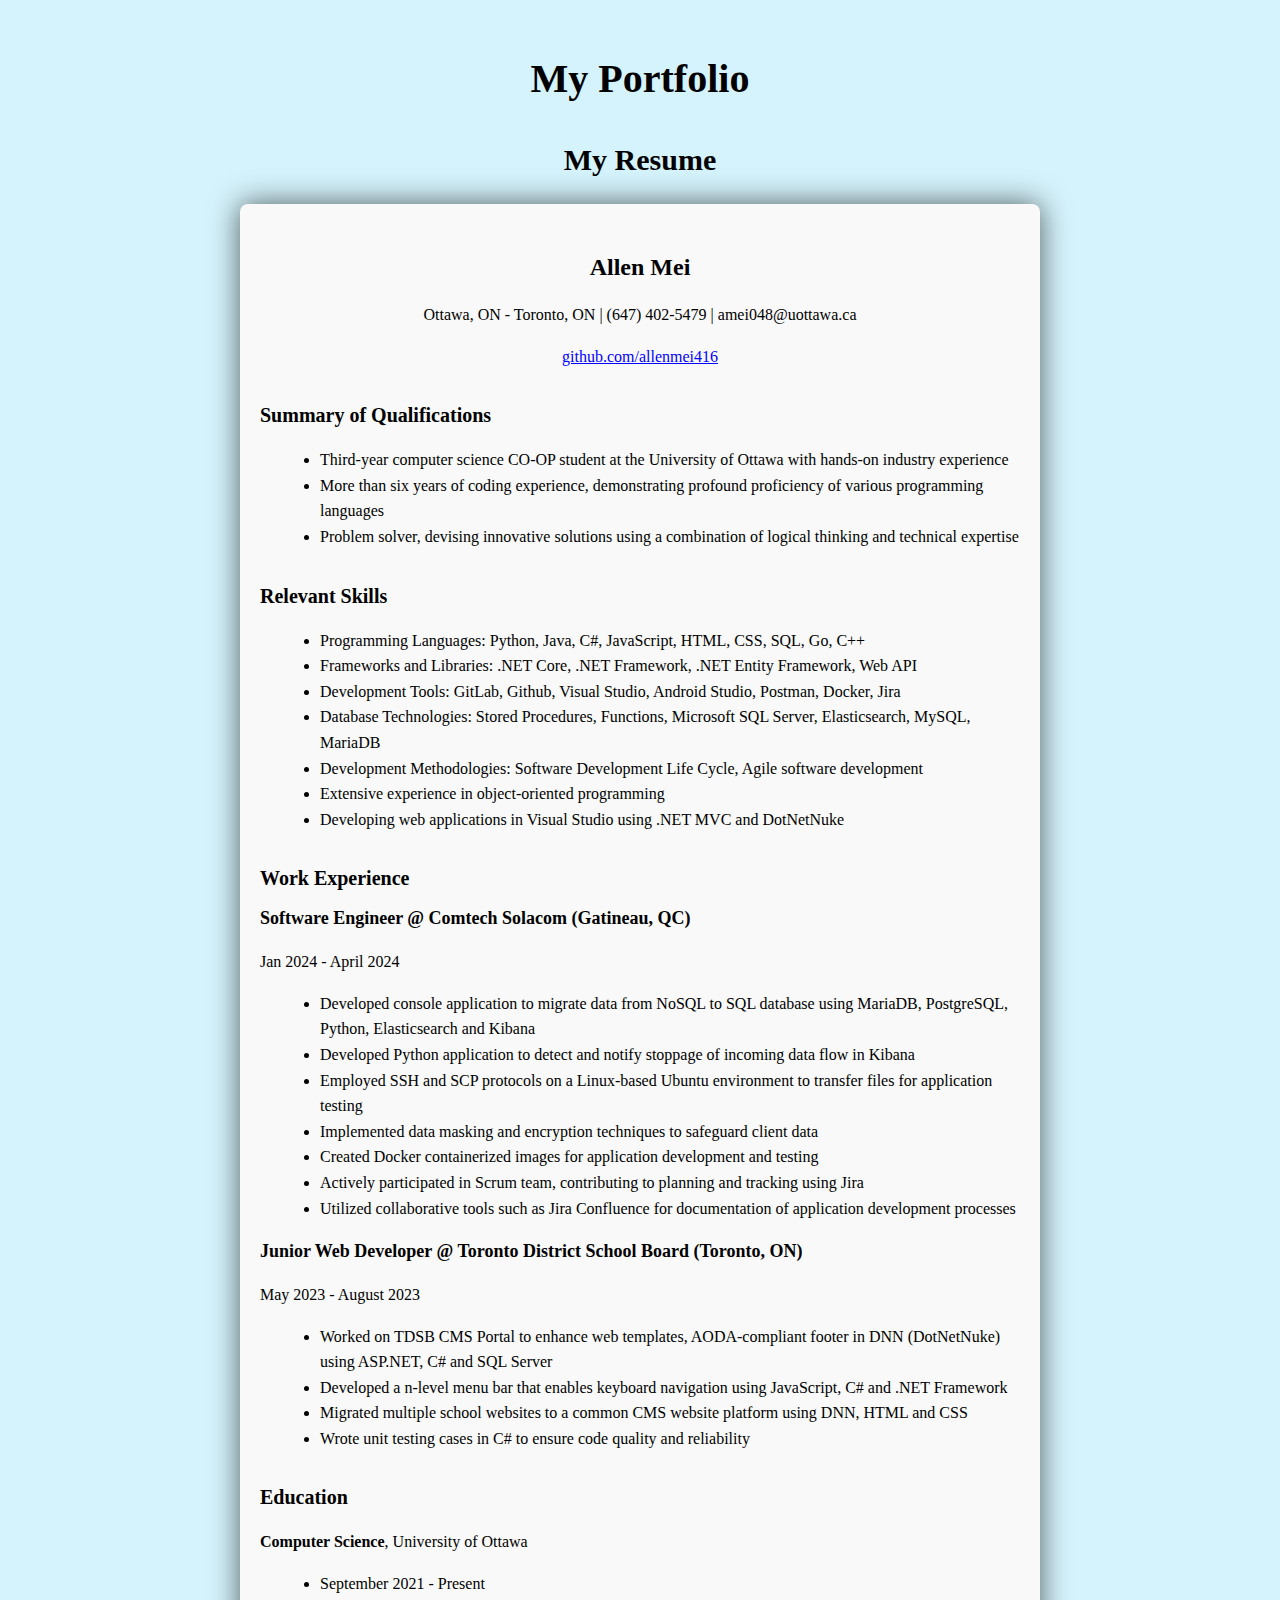
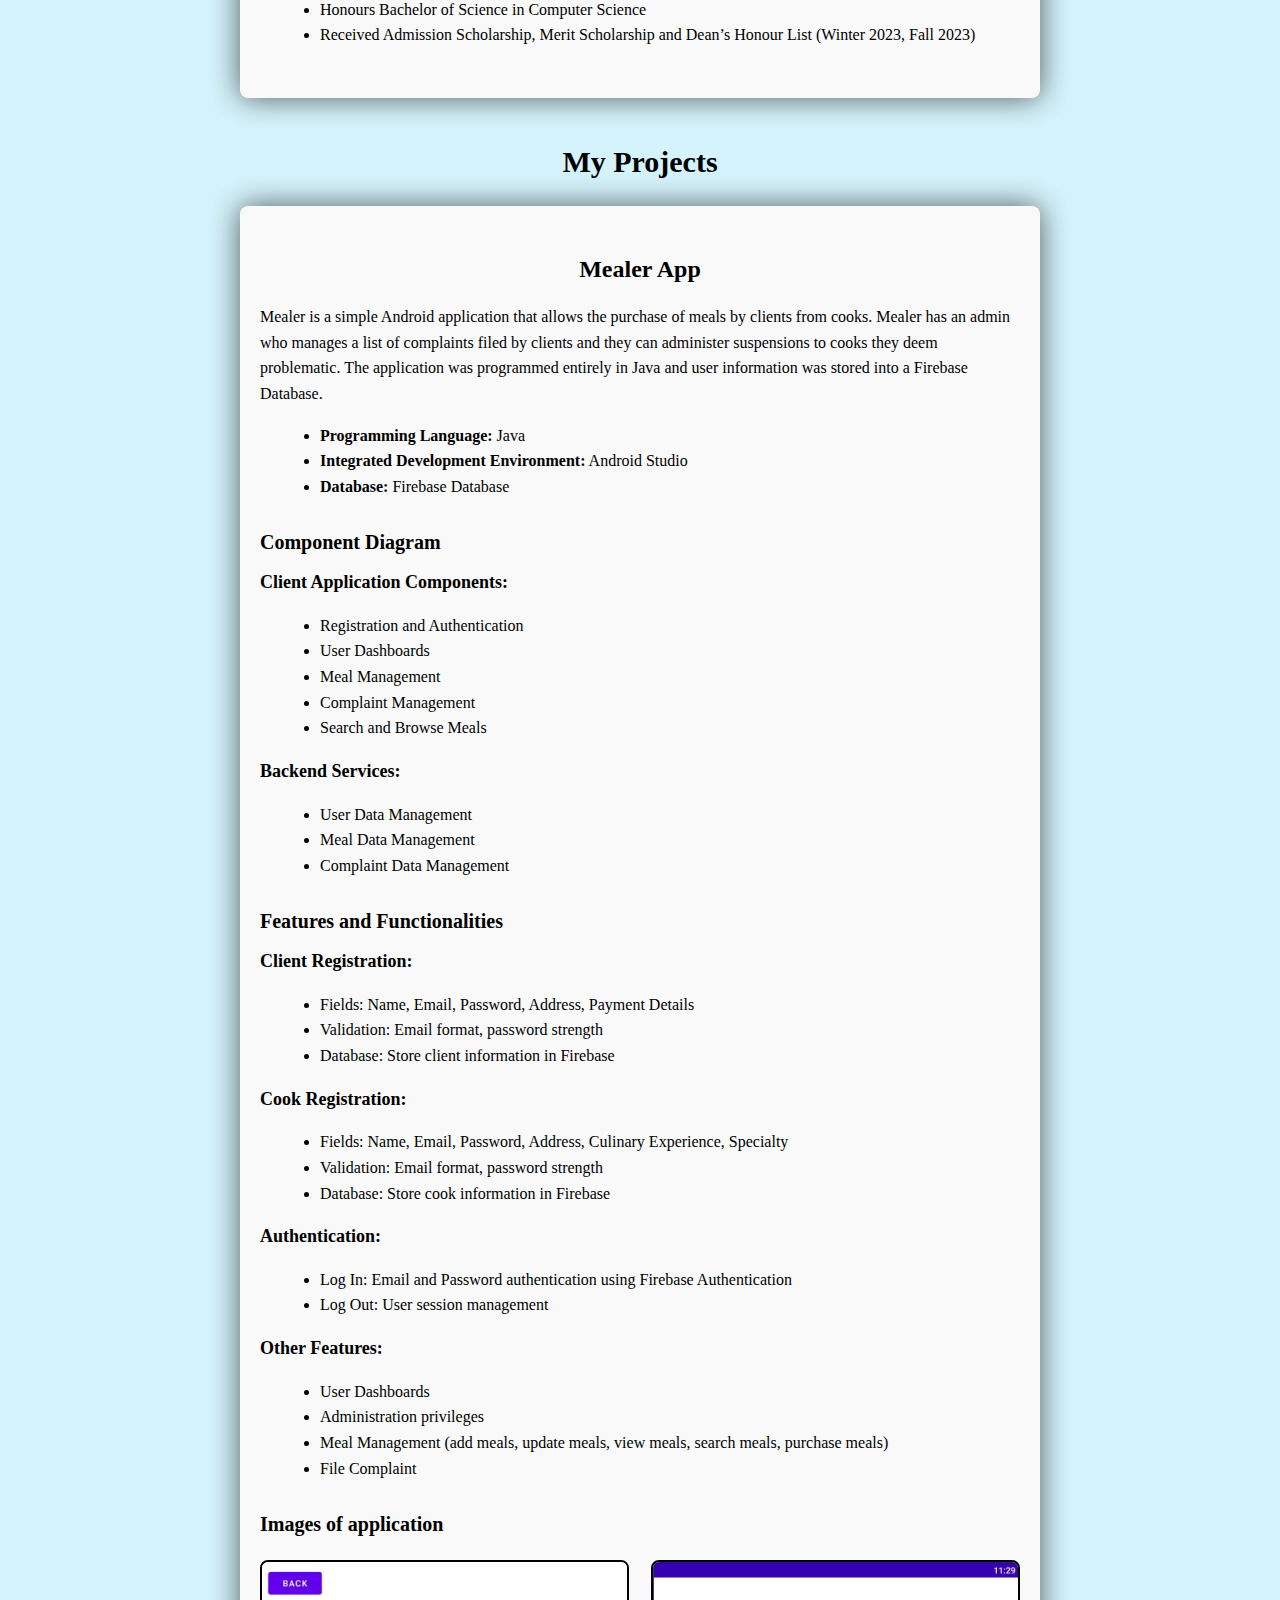
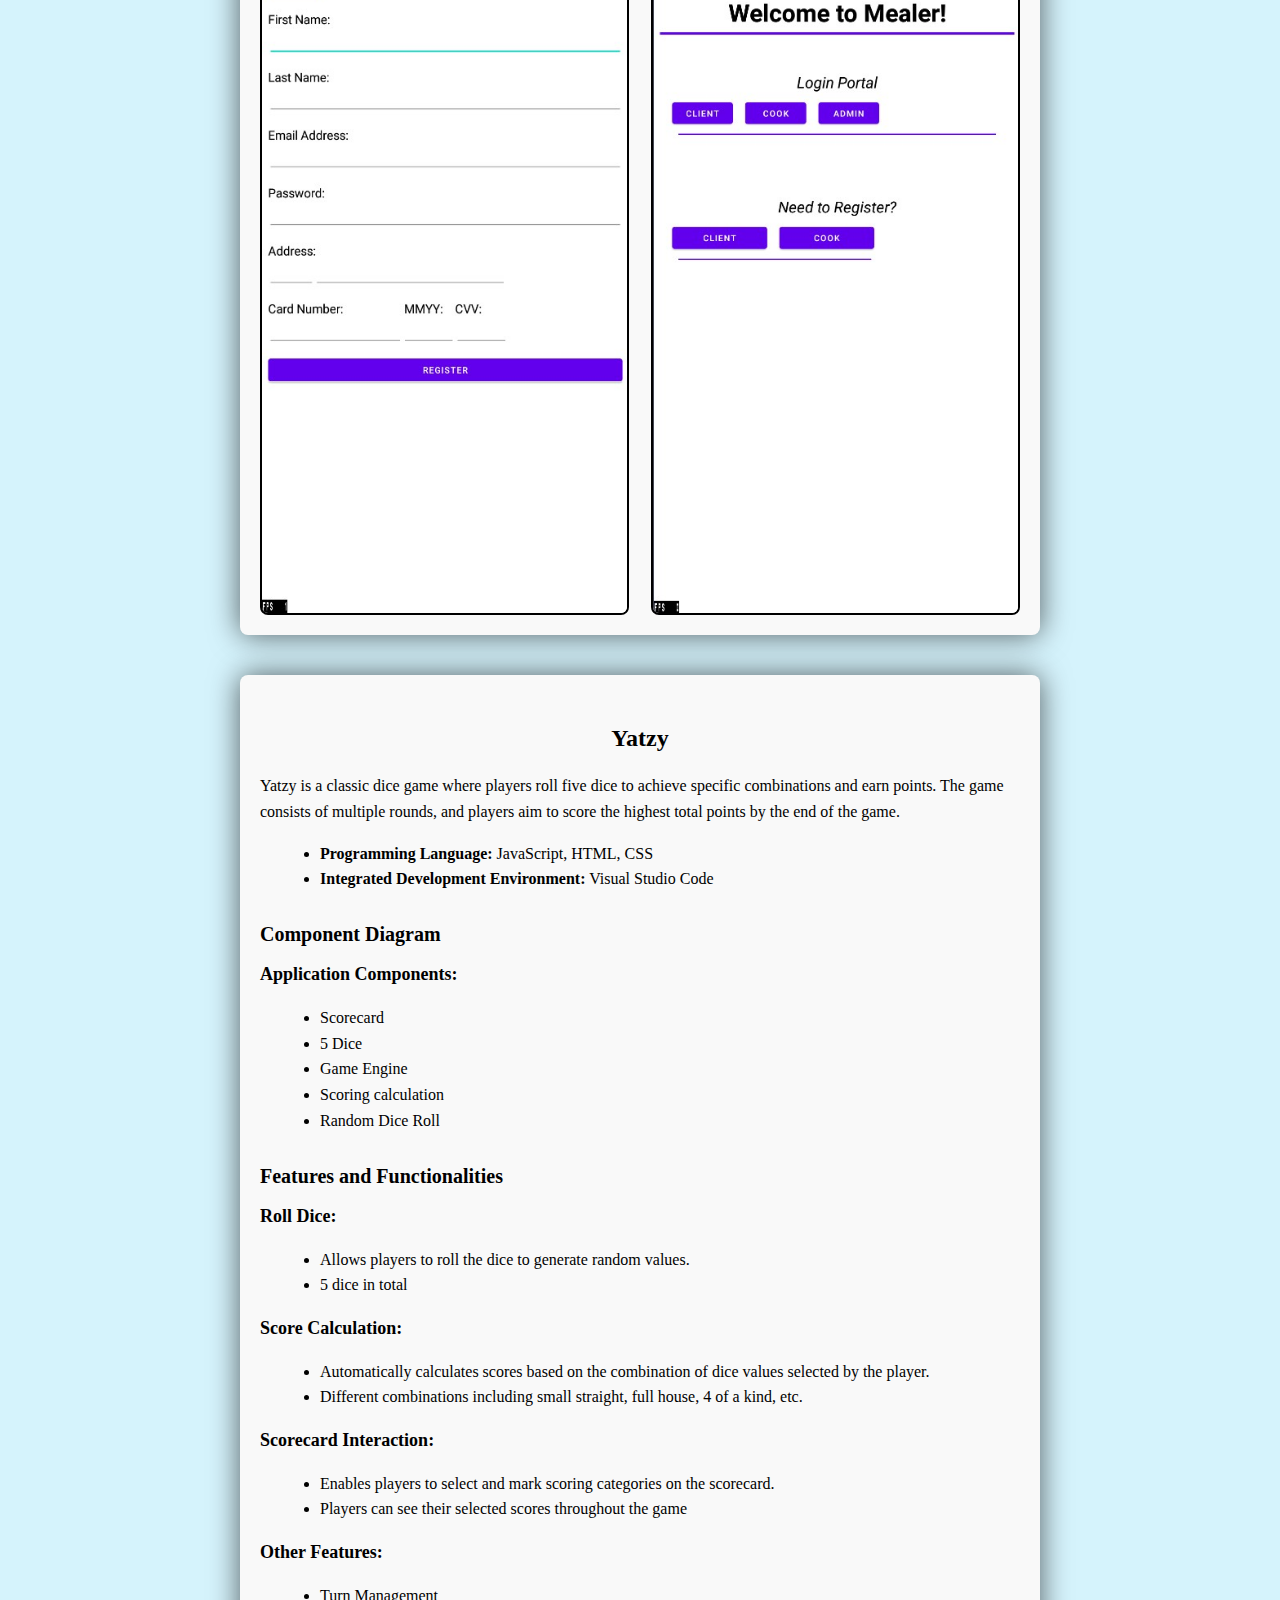
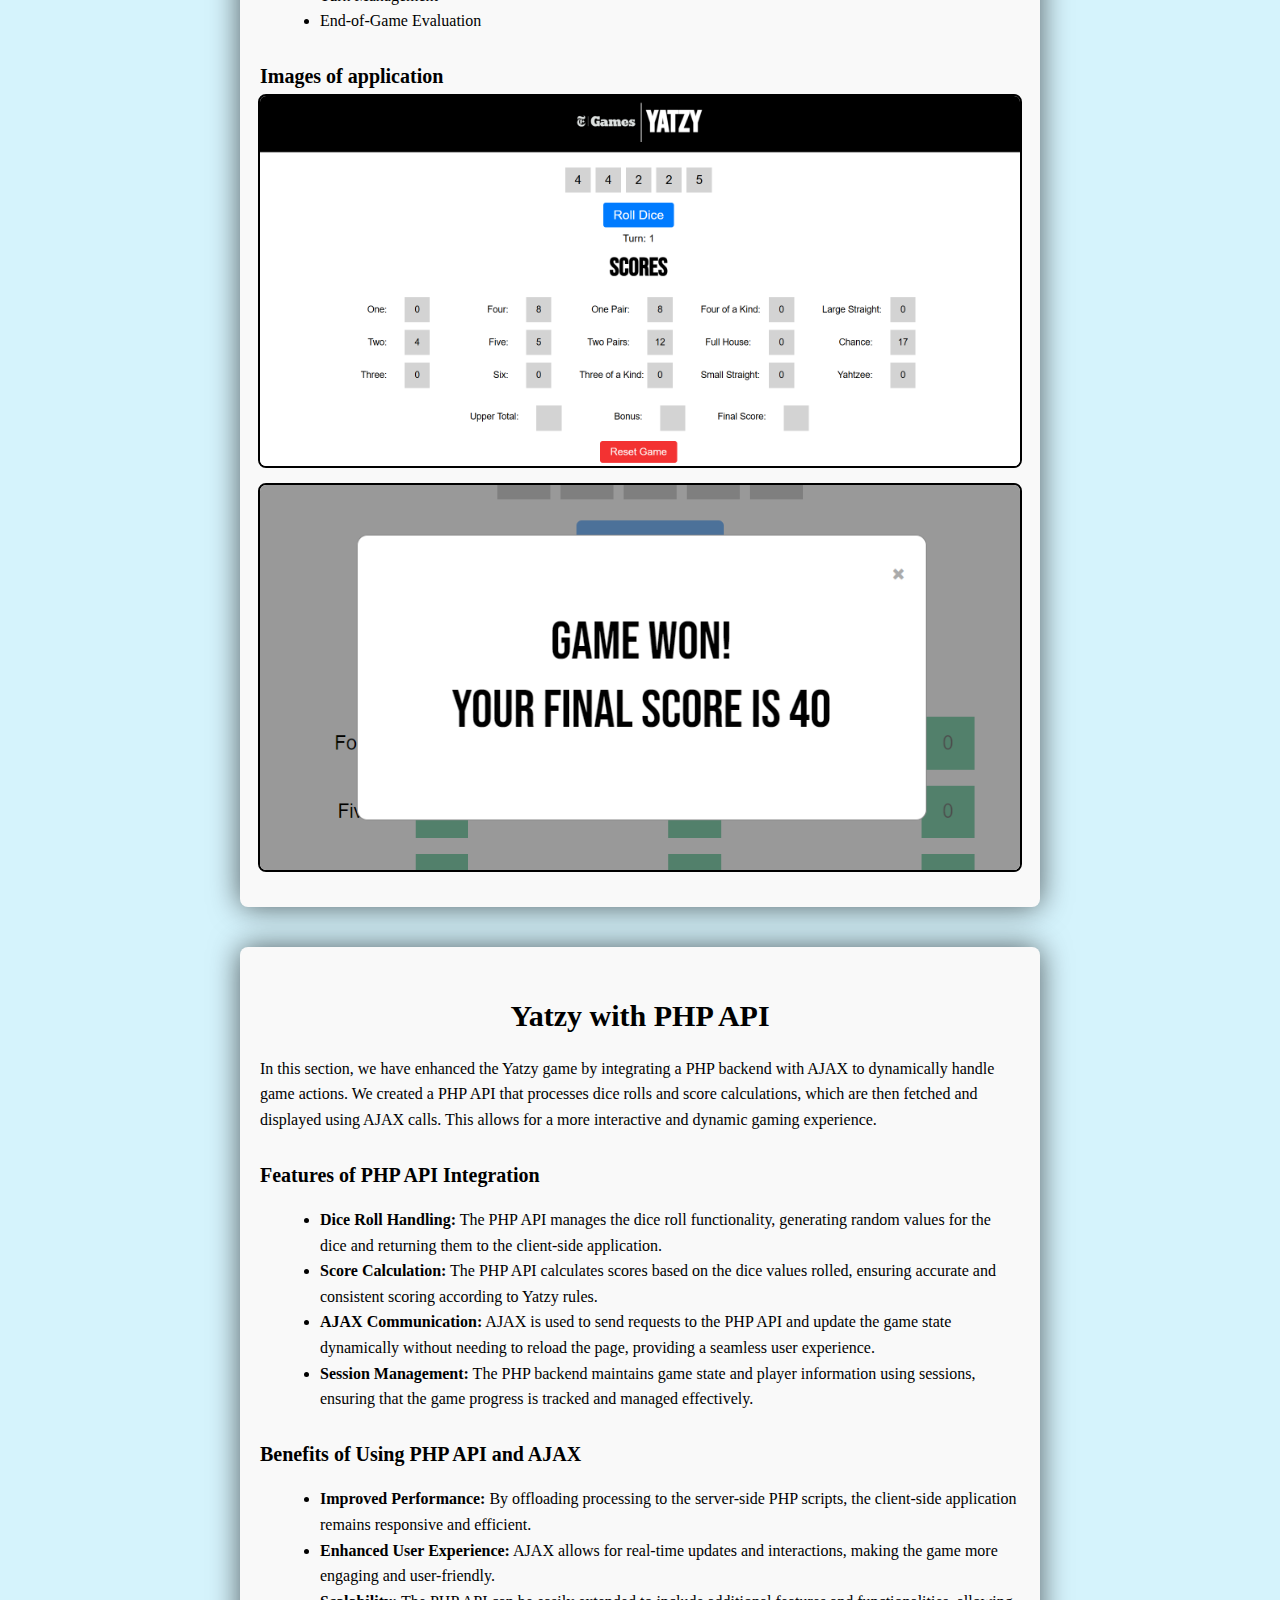
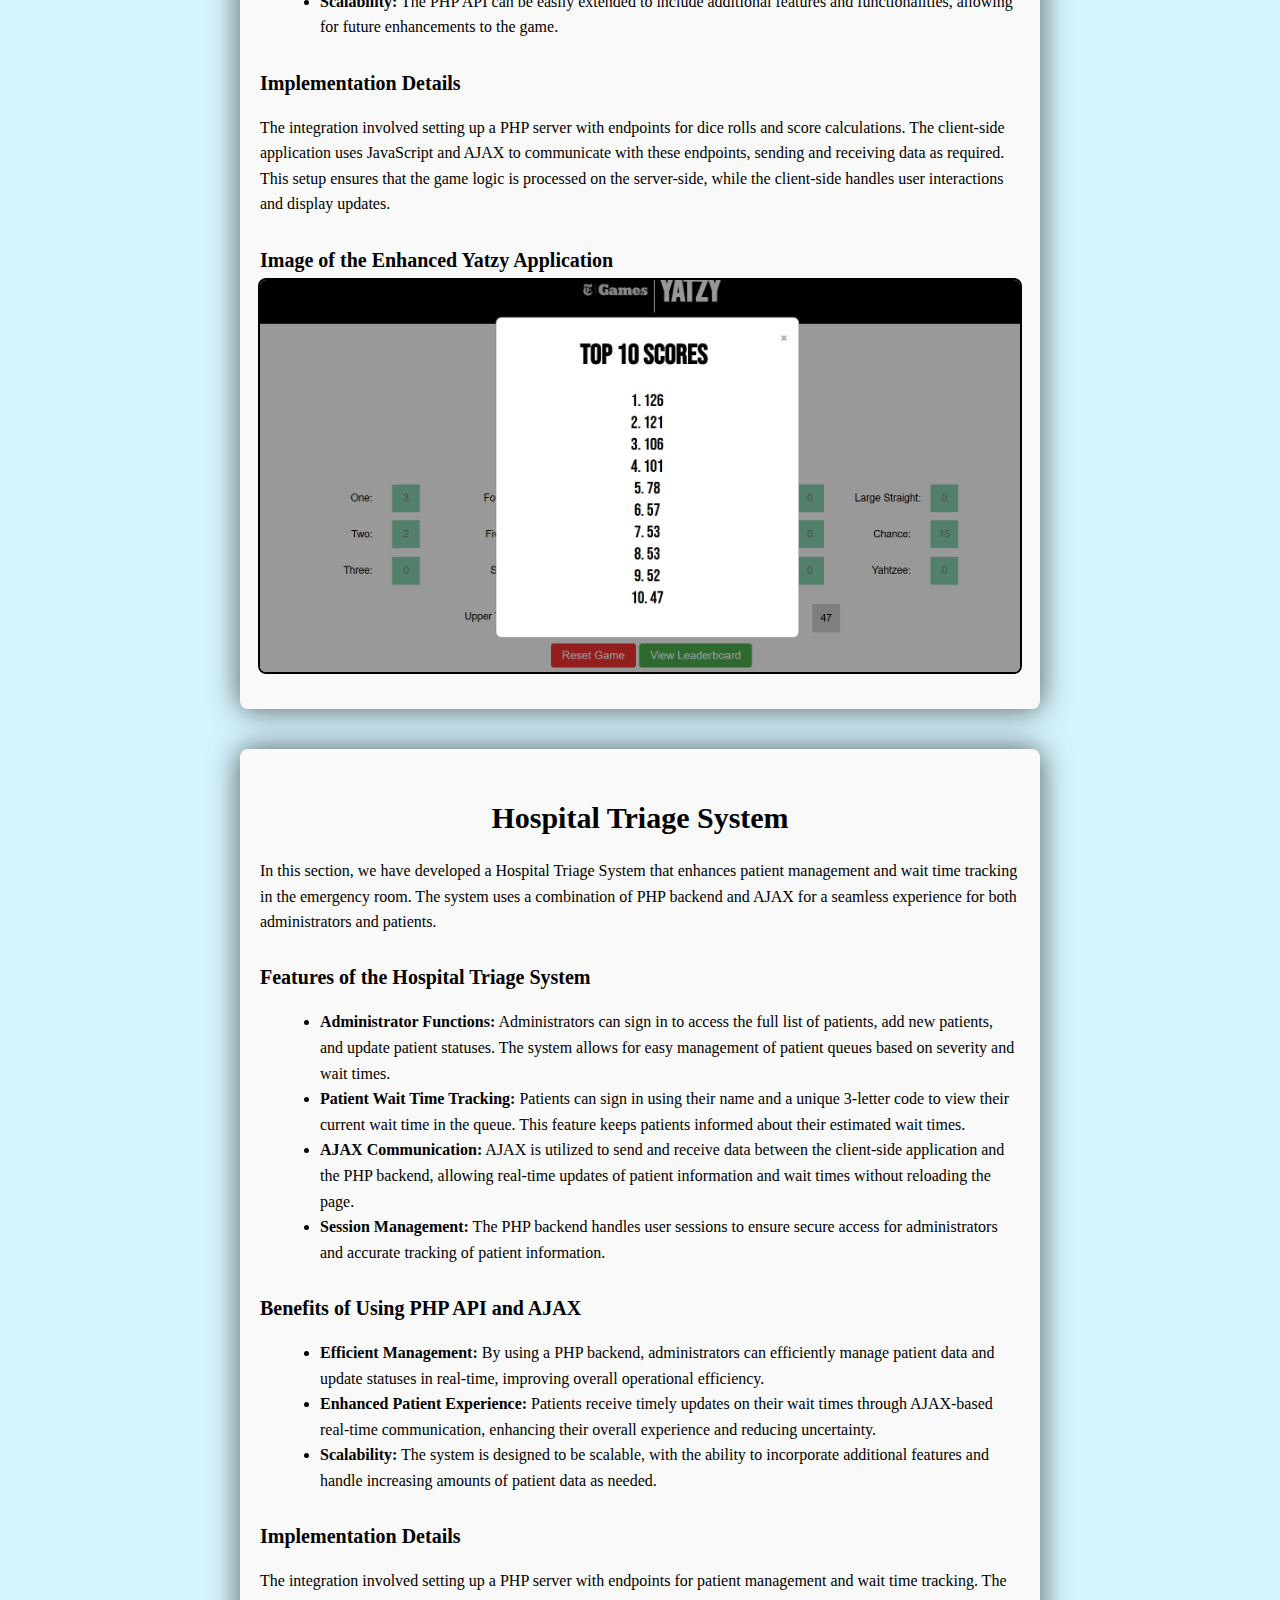
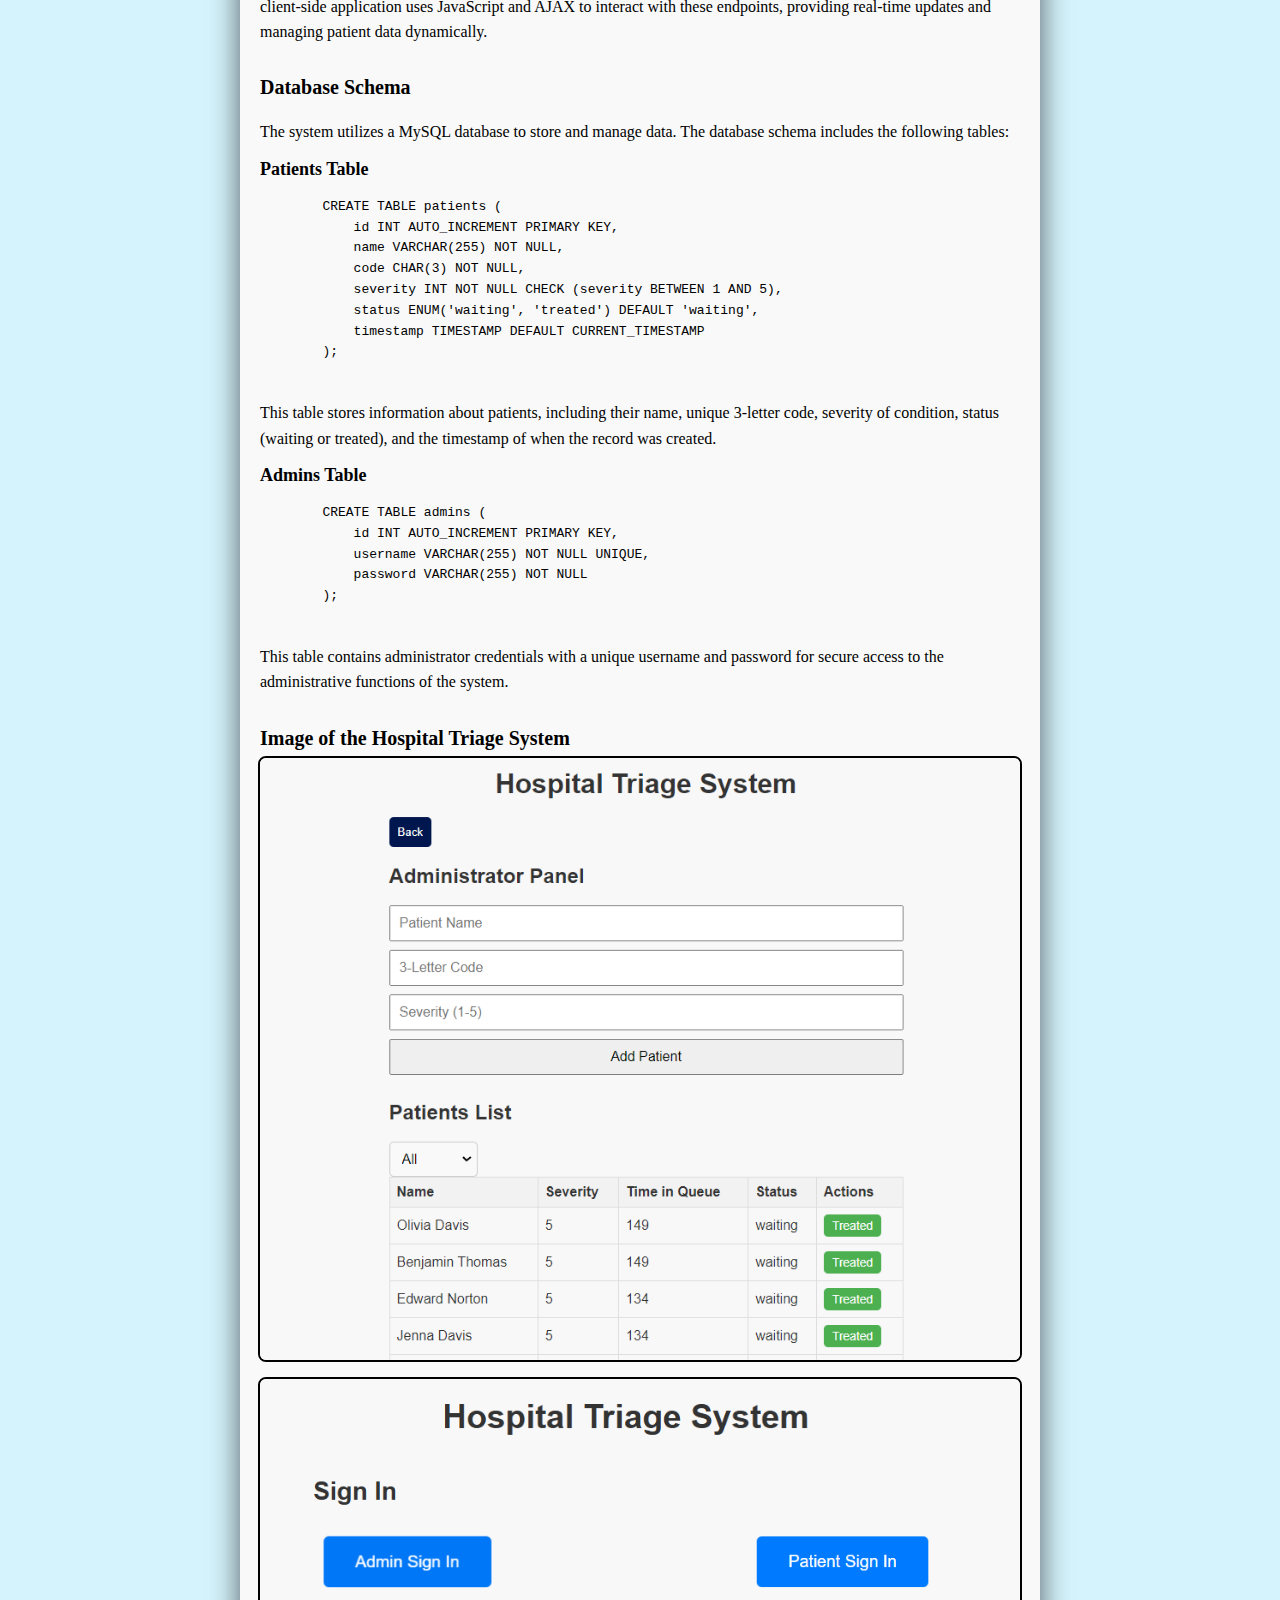
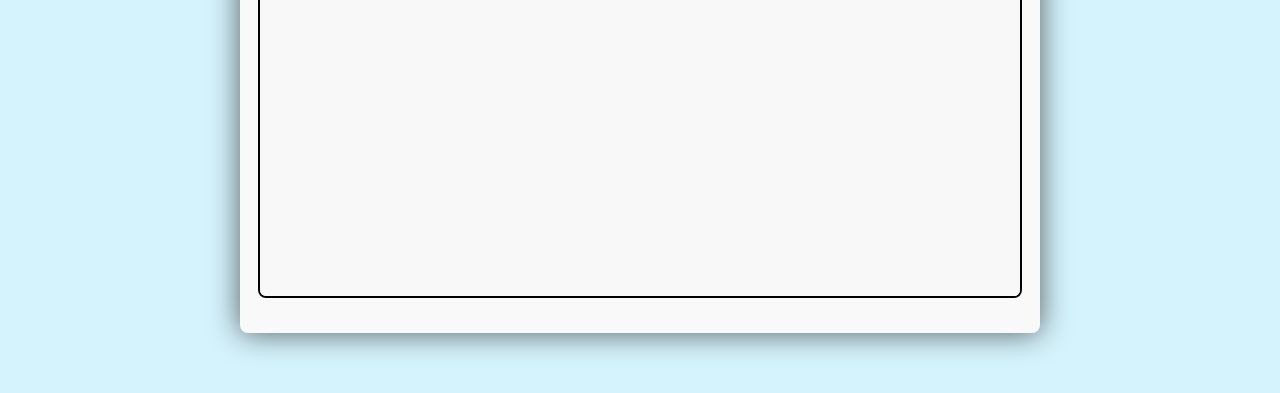
==== commit a74b1460: "Final Push" ====
--- a/public/index.html
+++ b/public/index.html
@@ -261,6 +261,7 @@
             <h4>Image of the Hospital Triage System</h4>
             <div class="image-container-yatzy">
                 <img src="images/admin.png" alt="Hospital Triage System">
+                <img src="images/triage_signin.png" alt="Hospital Triage System">
             </div>
         </div>
         
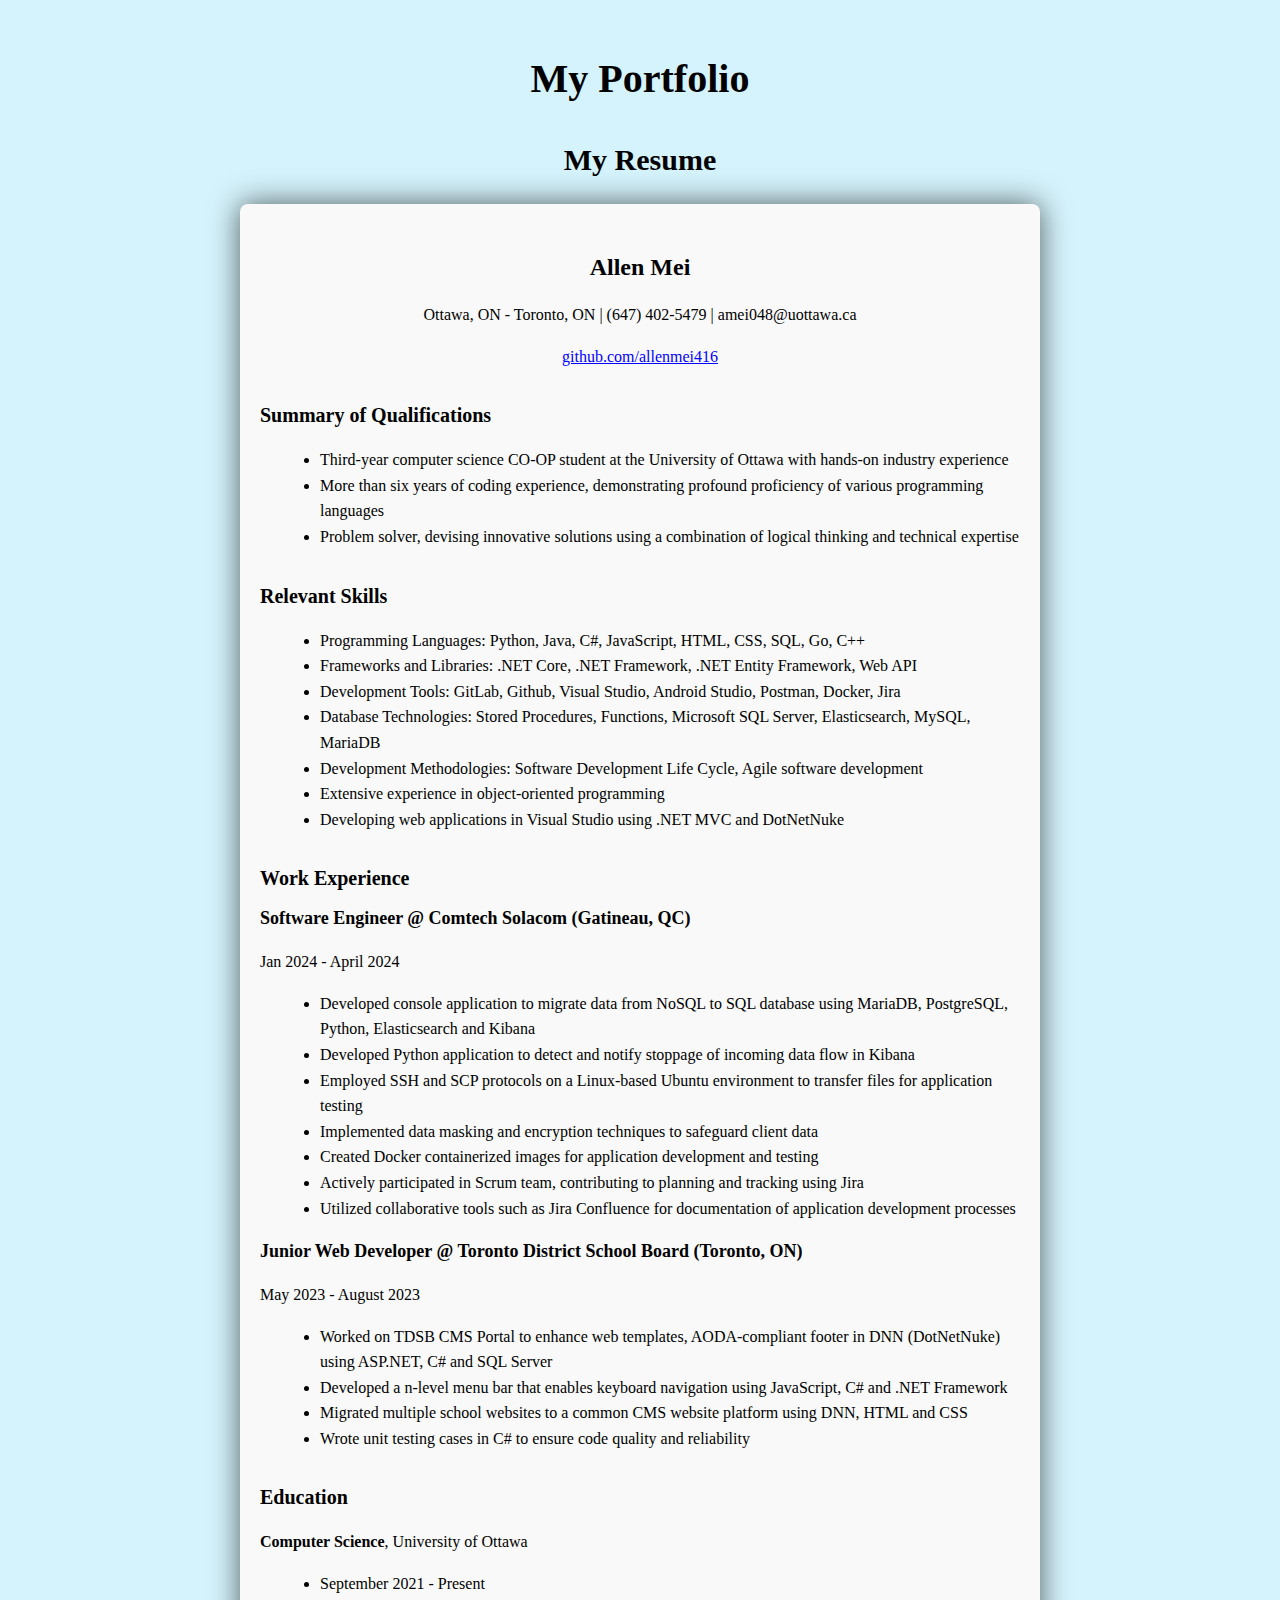
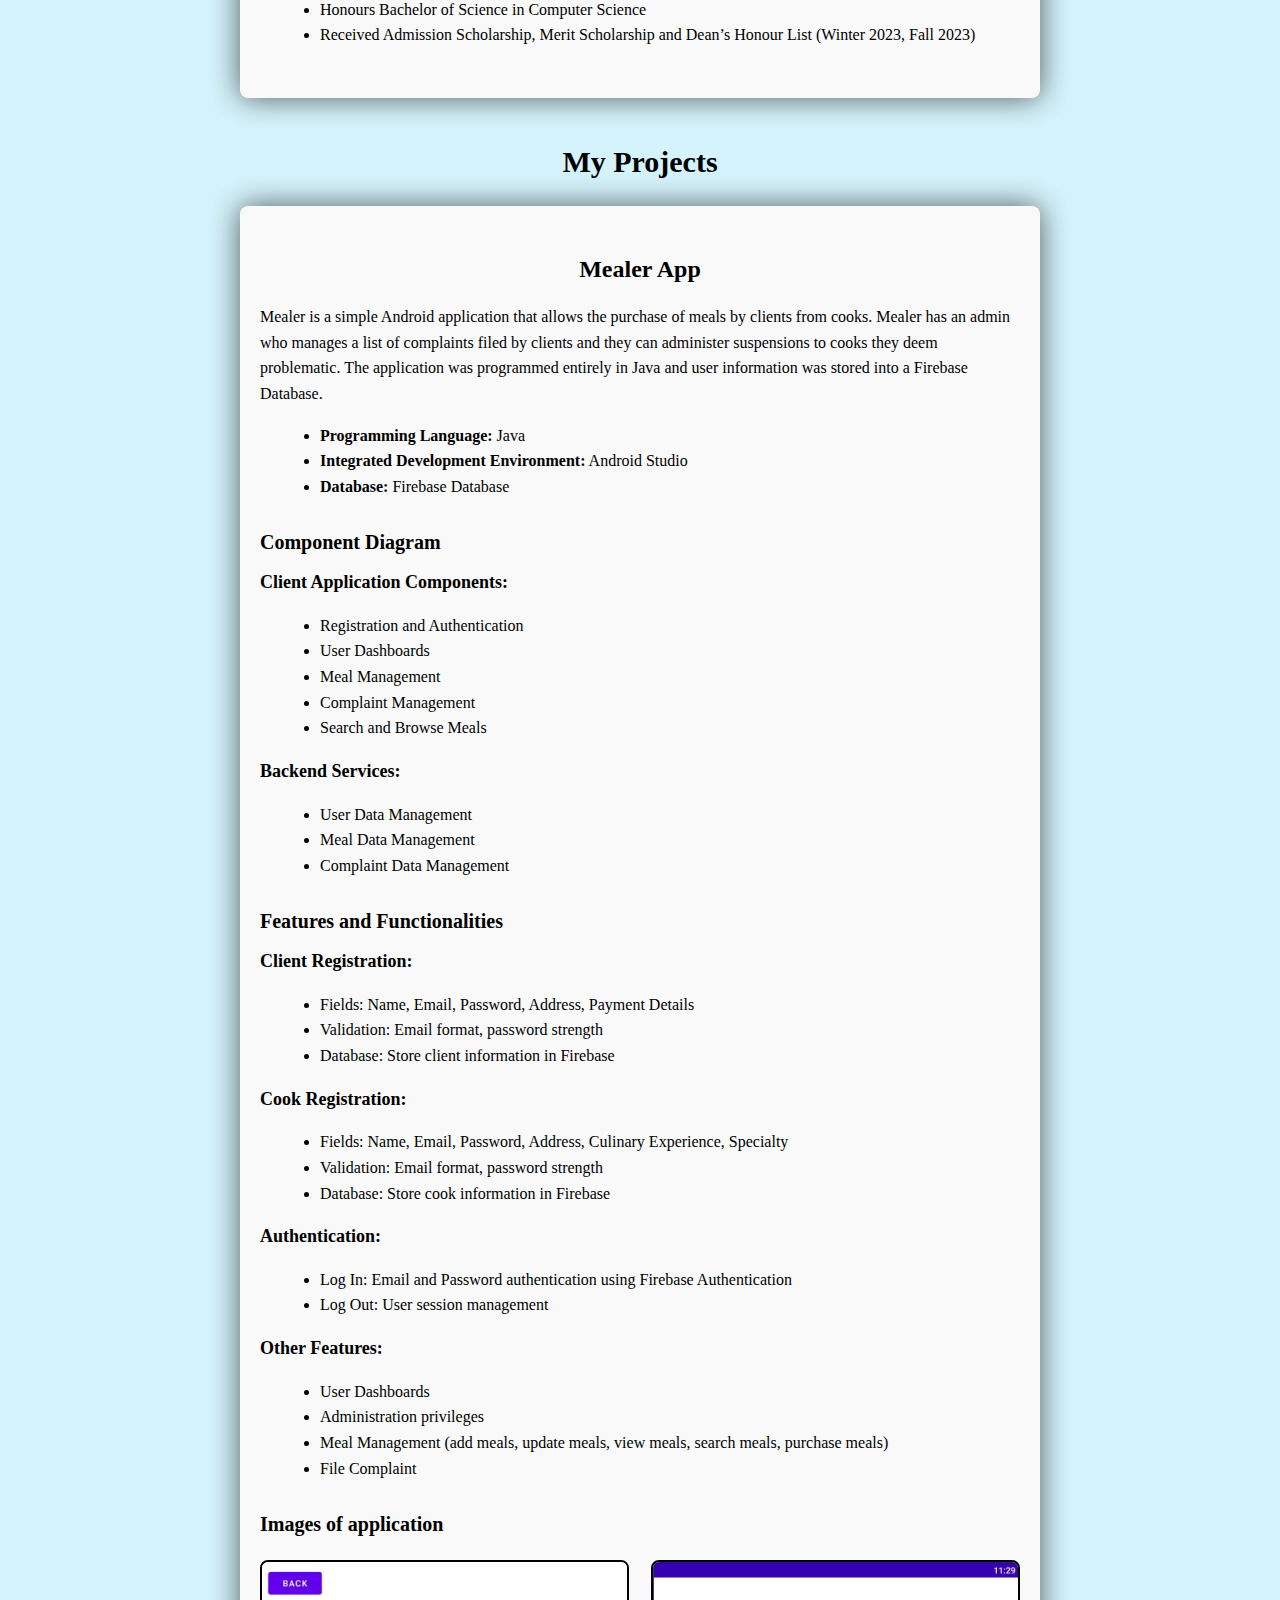
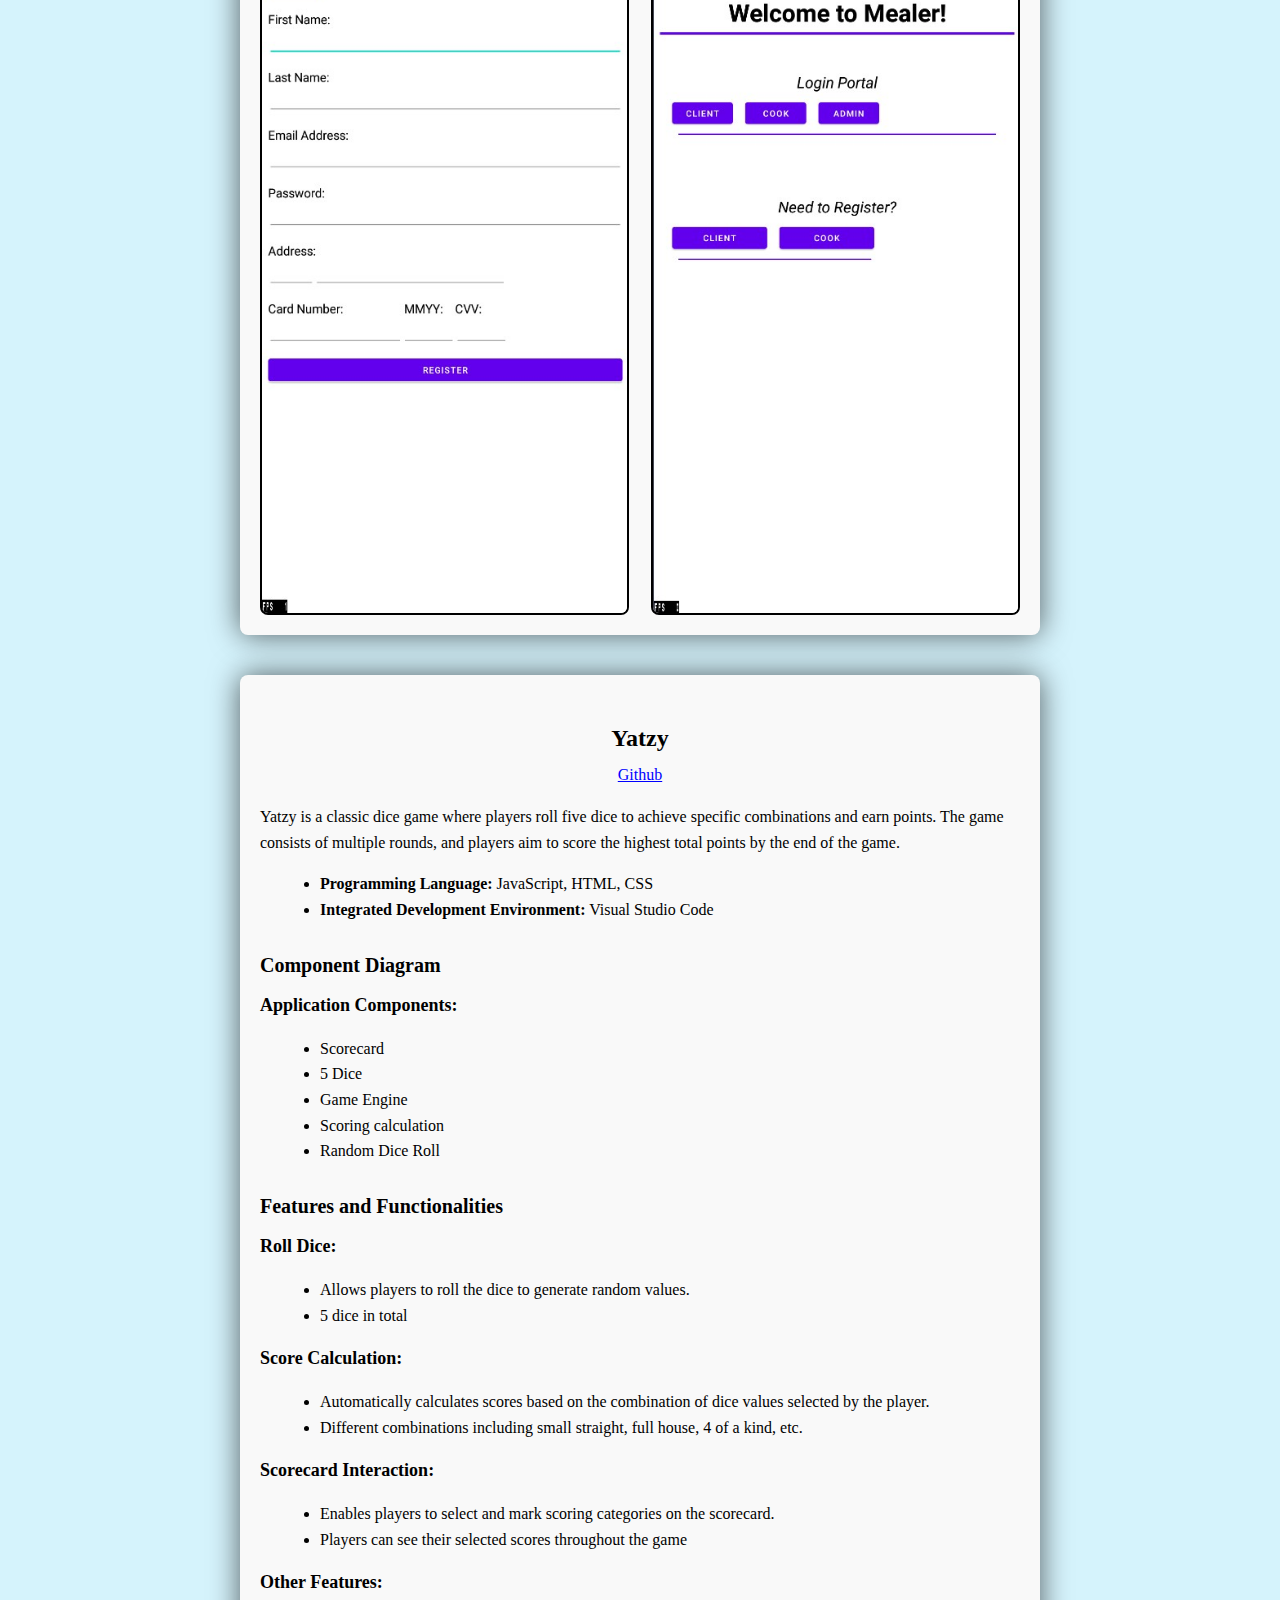
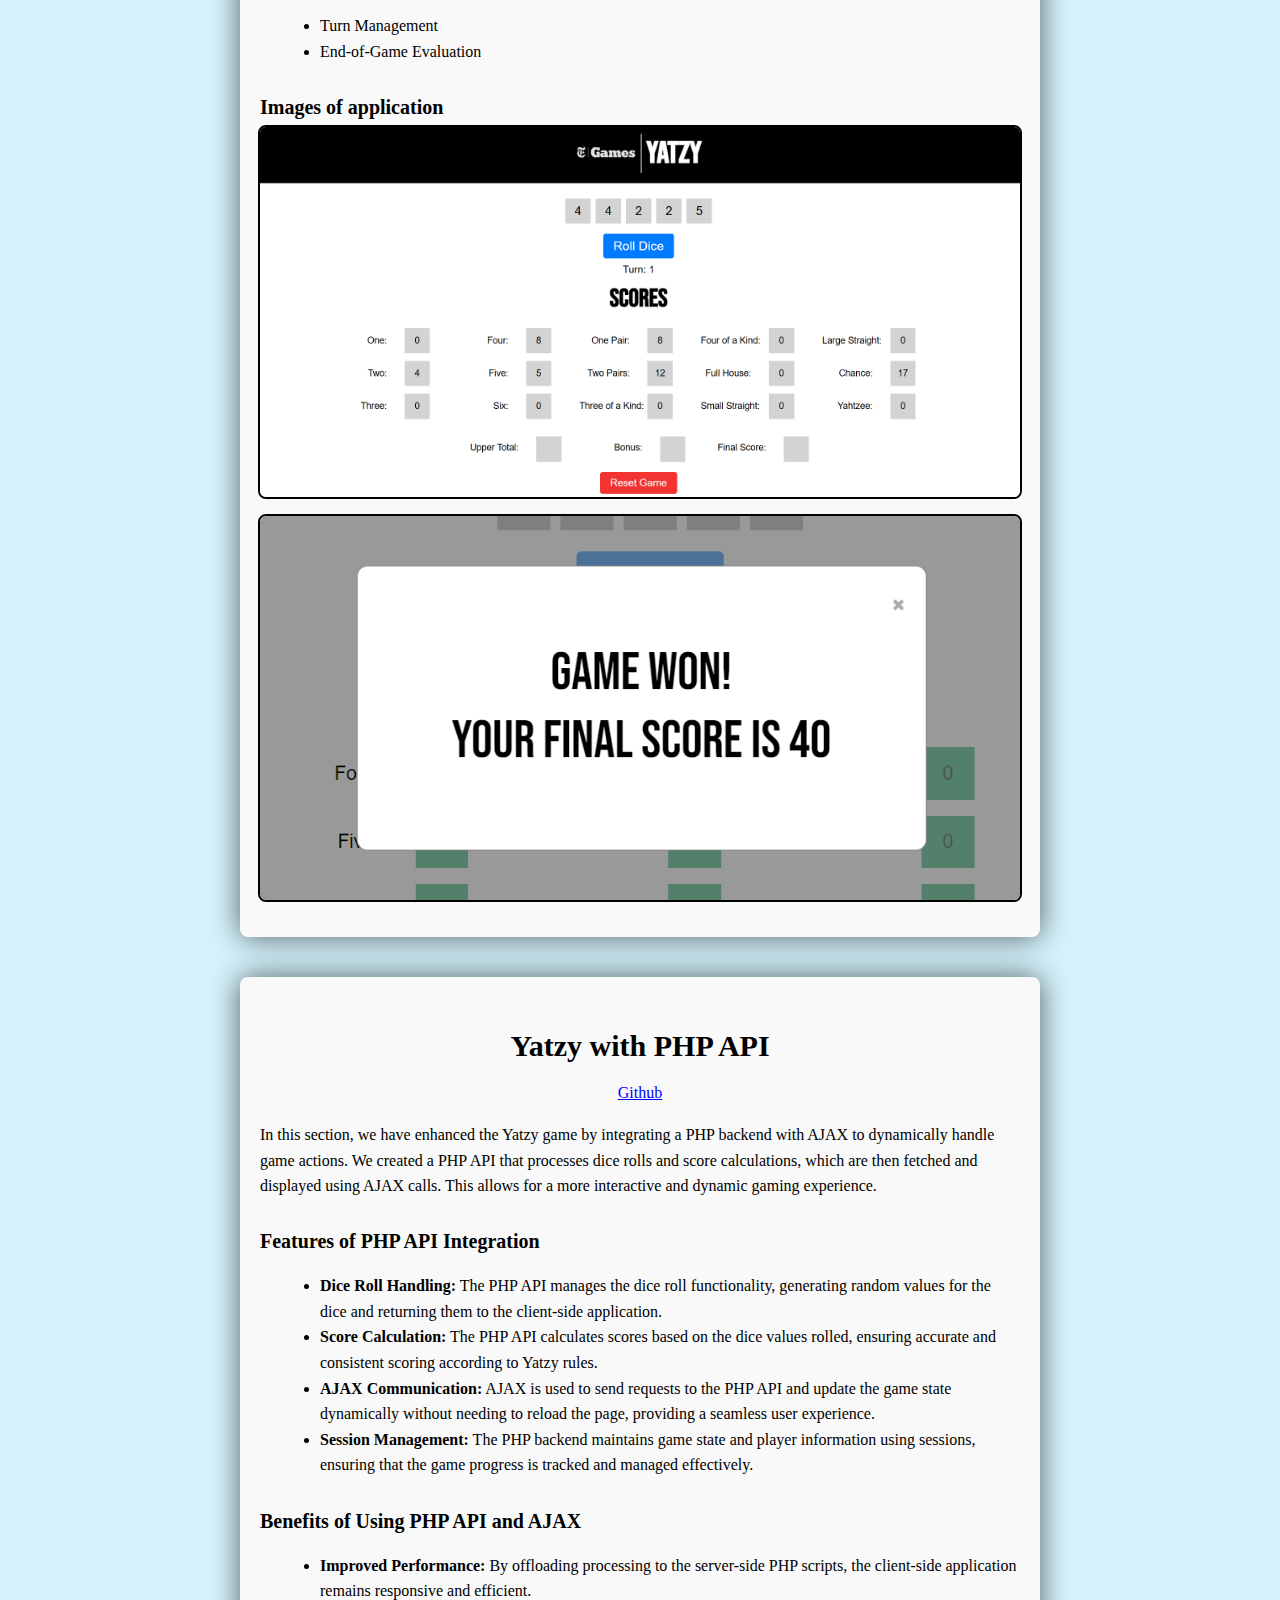
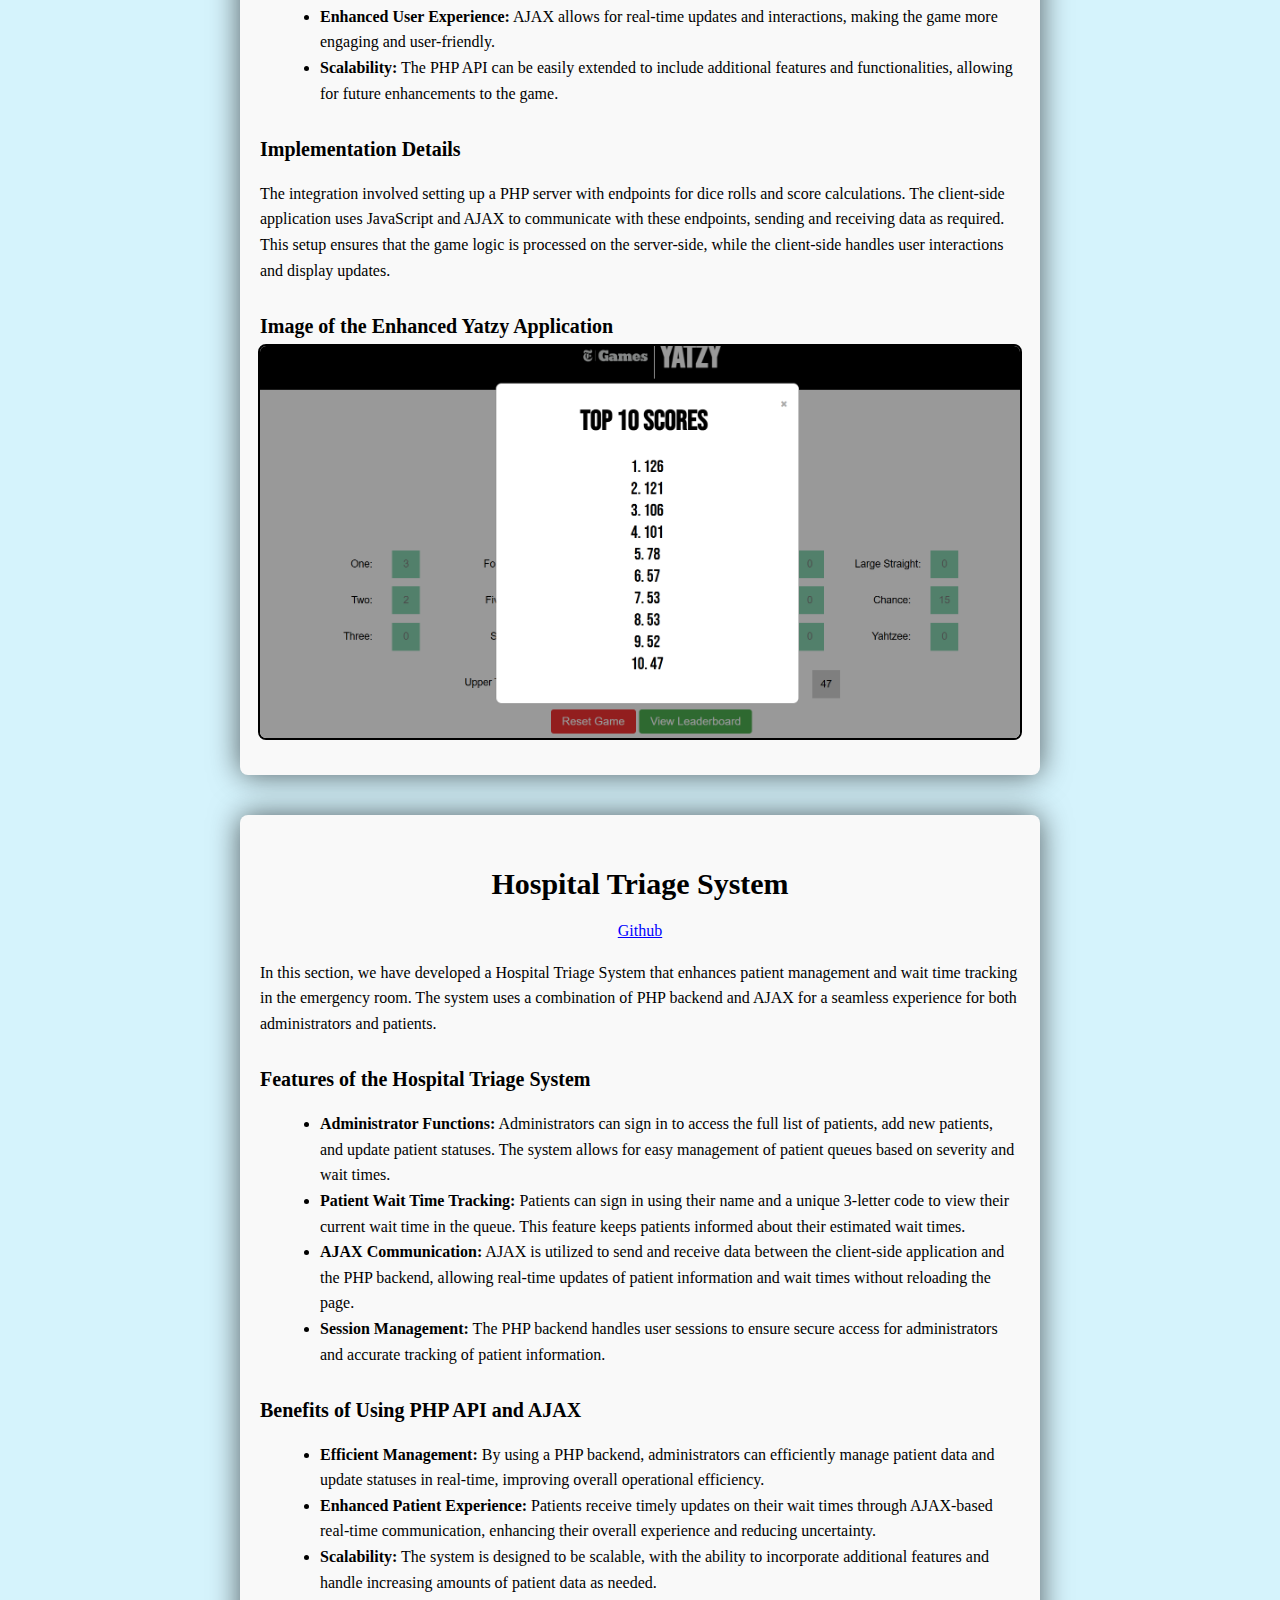
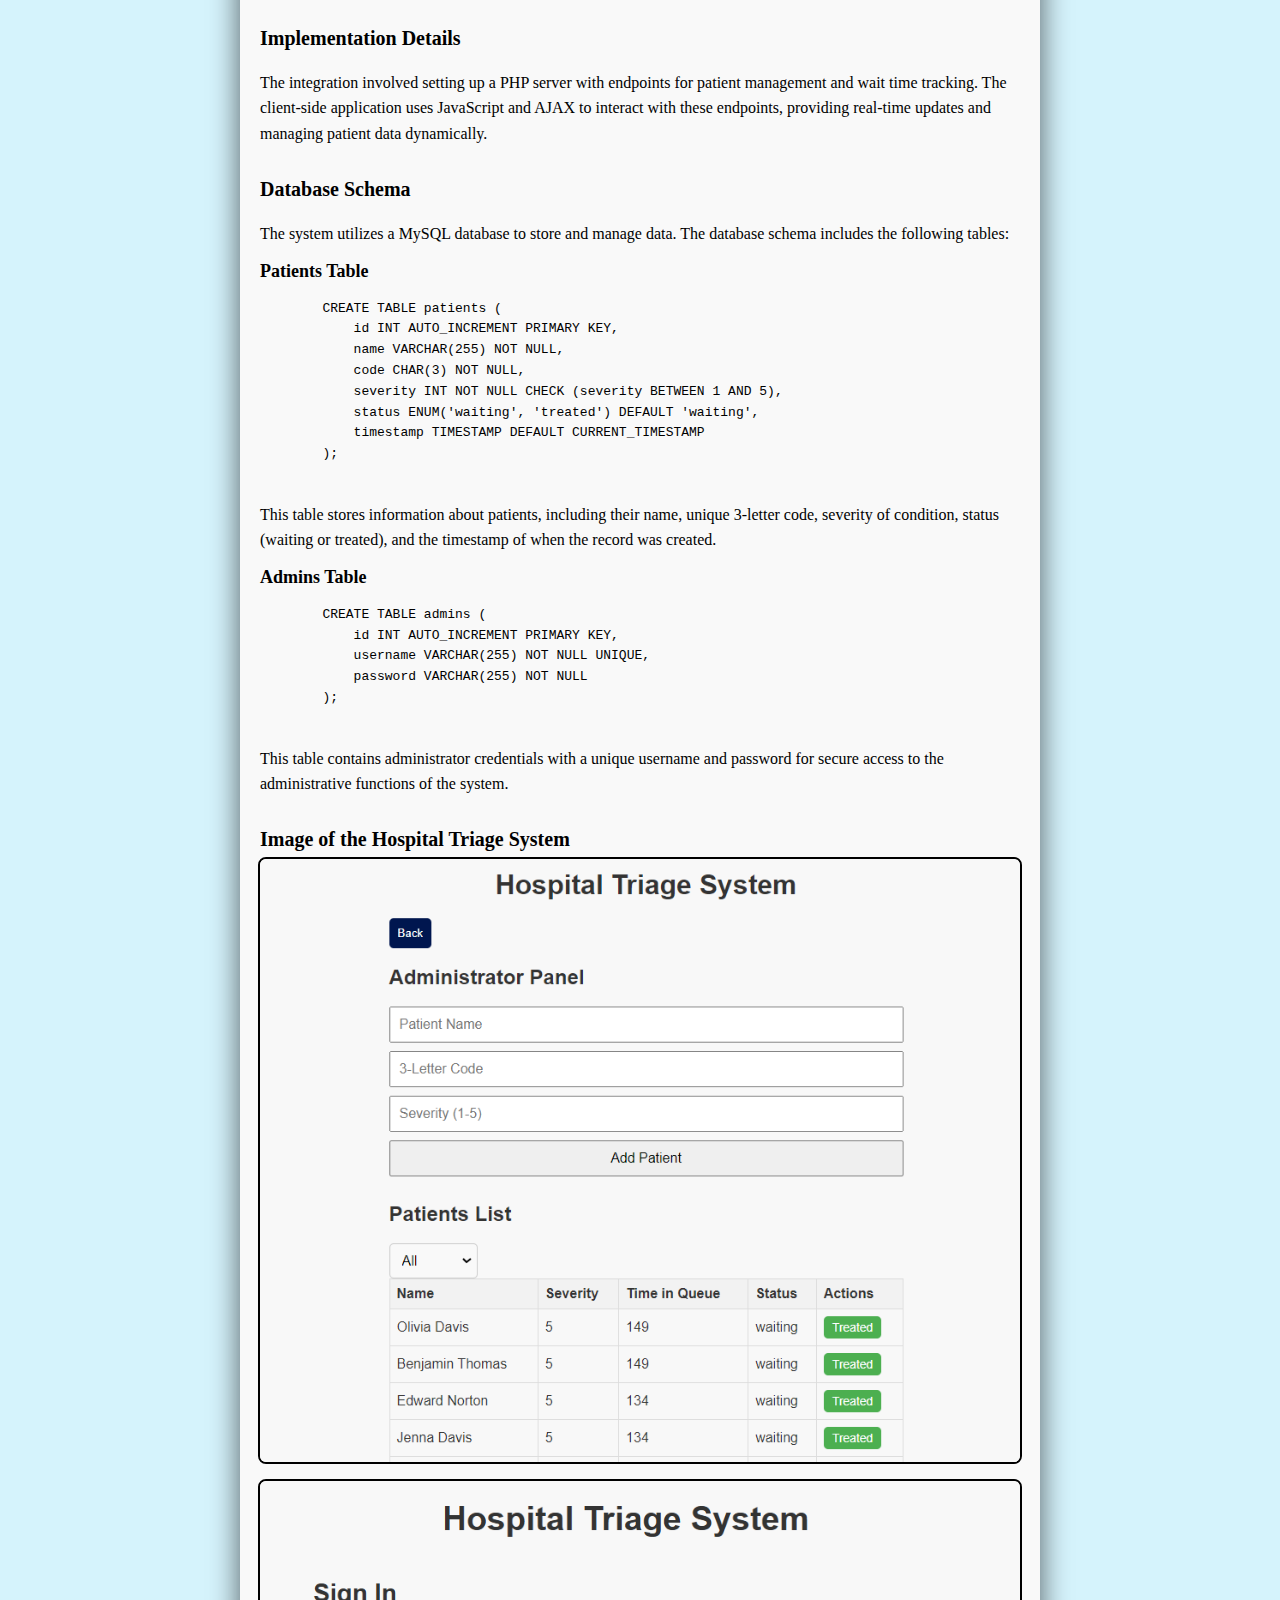
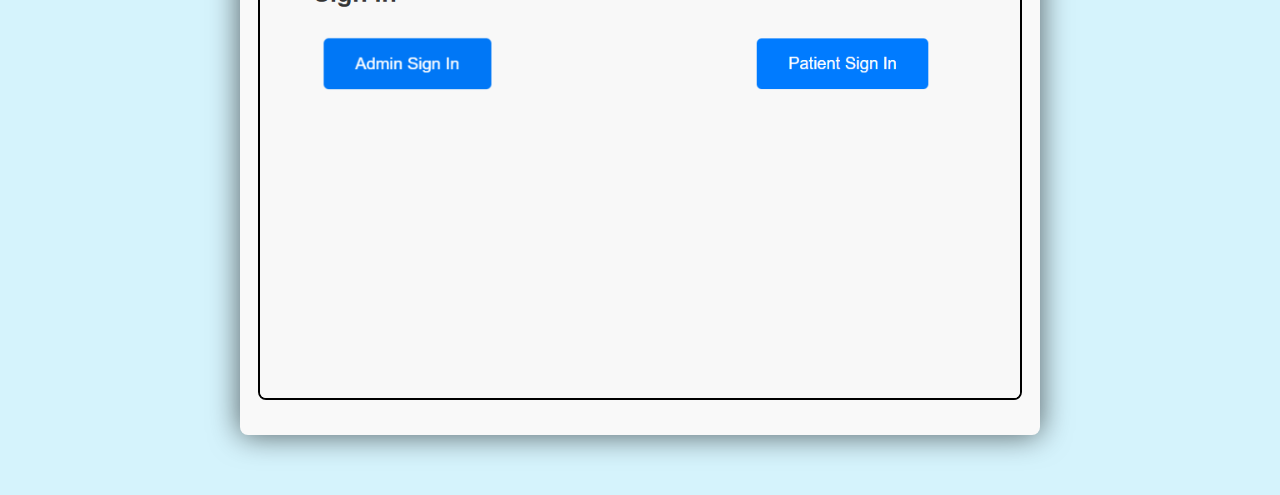
==== commit 3e5f3b0d: "Adding github links" ====
--- a/public/index.html
+++ b/public/index.html
@@ -137,6 +137,9 @@
         </div>
         <div class="container">
             <h3 class="header-center">Yatzy</h3>
+            <div style="text-align: center;">
+                <a href="https://github.com/allenmei416/yatzy" style="display: inline-block;">Github</a>
+              </div>
             <p>Yatzy is a classic dice game where players roll five dice to achieve specific combinations and earn points. The game consists of multiple rounds, and players aim to score the highest total points by the end of the game. </p>               
                 <ul>
                     <li><strong>Programming Language:</strong> JavaScript, HTML, CSS</li>
@@ -184,6 +187,9 @@
         </div>
         <div class="container">
             <h2>Yatzy with PHP API</h2>
+            <div style="text-align: center;">
+                <a href="https://github.com/allenmei416/yatzy" style="display: inline-block;">Github</a>
+              </div>    
             <p>In this section, we have enhanced the Yatzy game by integrating a PHP backend with AJAX to dynamically handle game actions. We created a PHP API that processes dice rolls and score calculations, which are then fetched and displayed using AJAX calls. This allows for a more interactive and dynamic gaming experience.</p>
             
             <h4>Features of PHP API Integration</h4>
@@ -212,6 +218,9 @@
 
         <div class="container">
             <h2>Hospital Triage System</h2>
+            <div style="text-align: center;">
+                <a href="https://github.com/PatrickMeyer1/emergency_waitlist" style="display: inline-block;">Github</a>
+              </div> 
             <p>In this section, we have developed a Hospital Triage System that enhances patient management and wait time tracking in the emergency room. The system uses a combination of PHP backend and AJAX for a seamless experience for both administrators and patients.</p>
             
             <h4>Features of the Hospital Triage System</h4>
@@ -264,8 +273,6 @@
                 <img src="images/triage_signin.png" alt="Hospital Triage System">
             </div>
         </div>
-        
-        
     </div>
 </body>
 </html>
